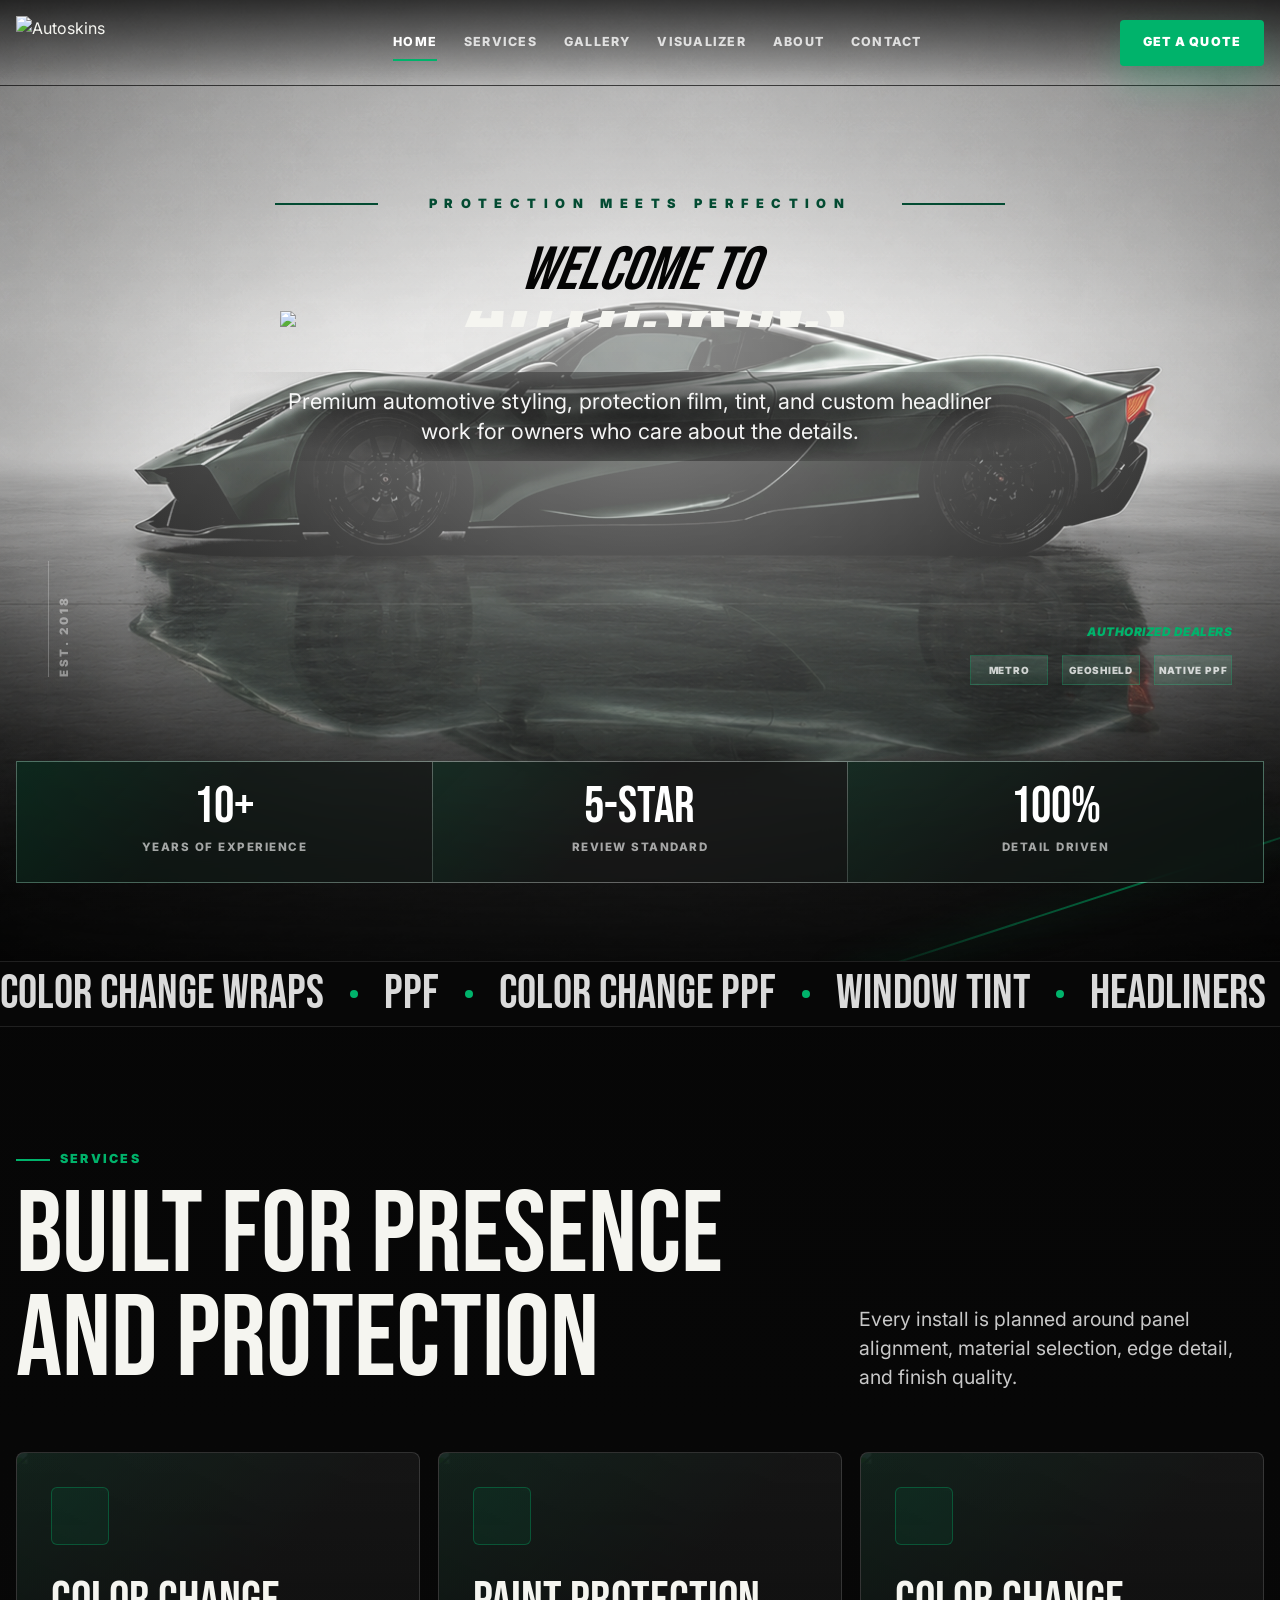
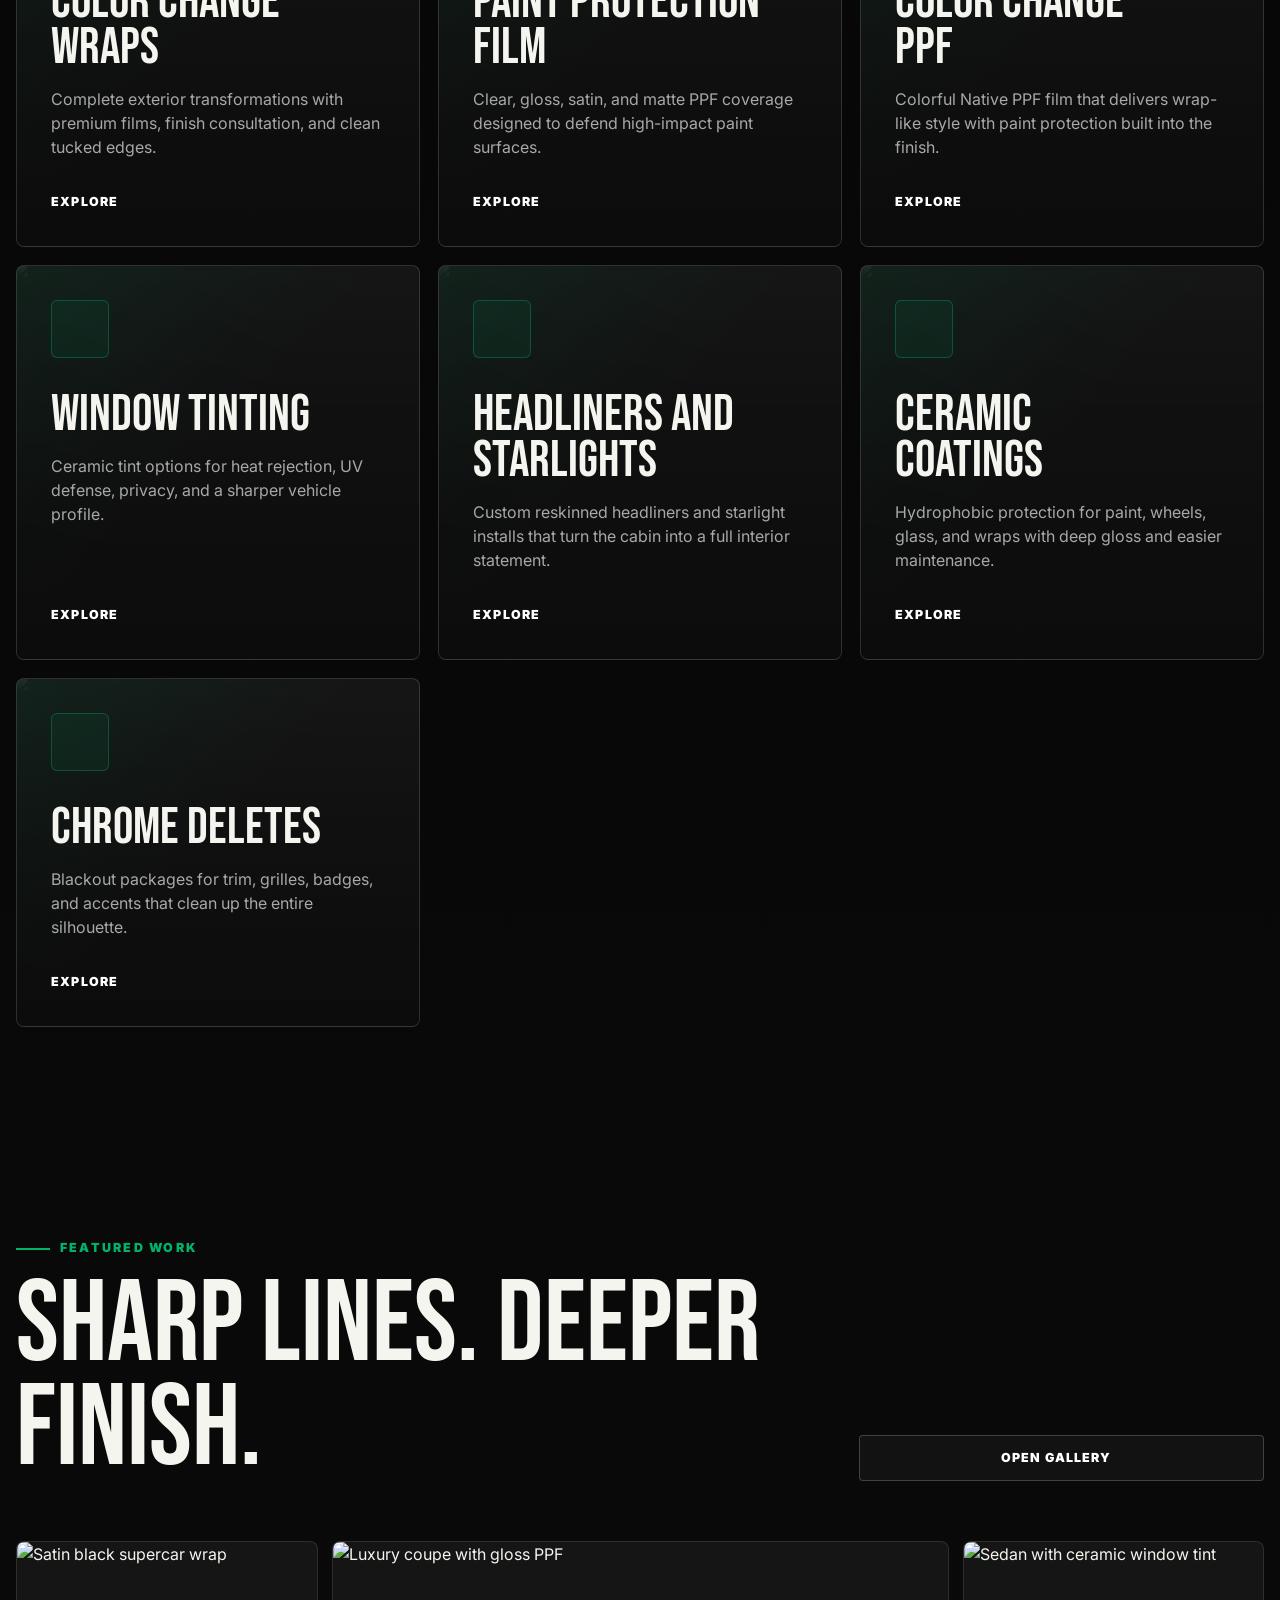
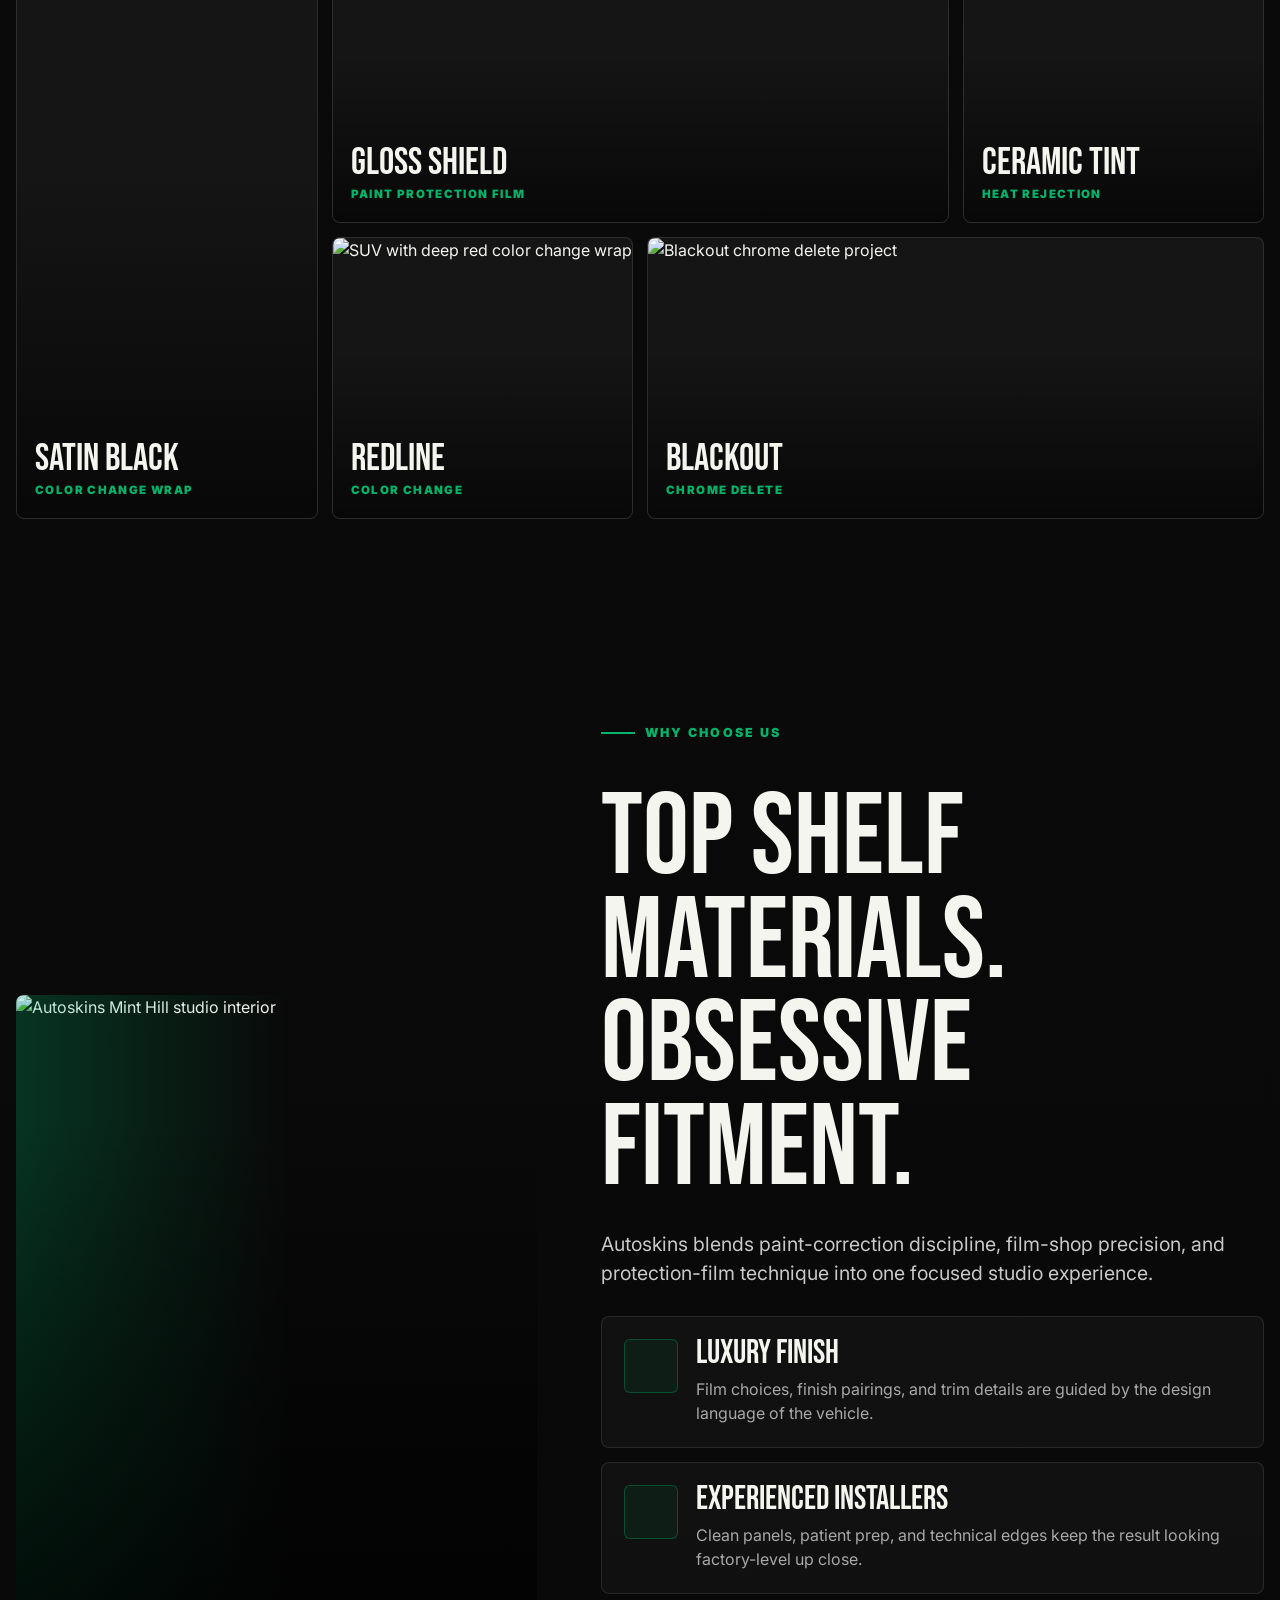
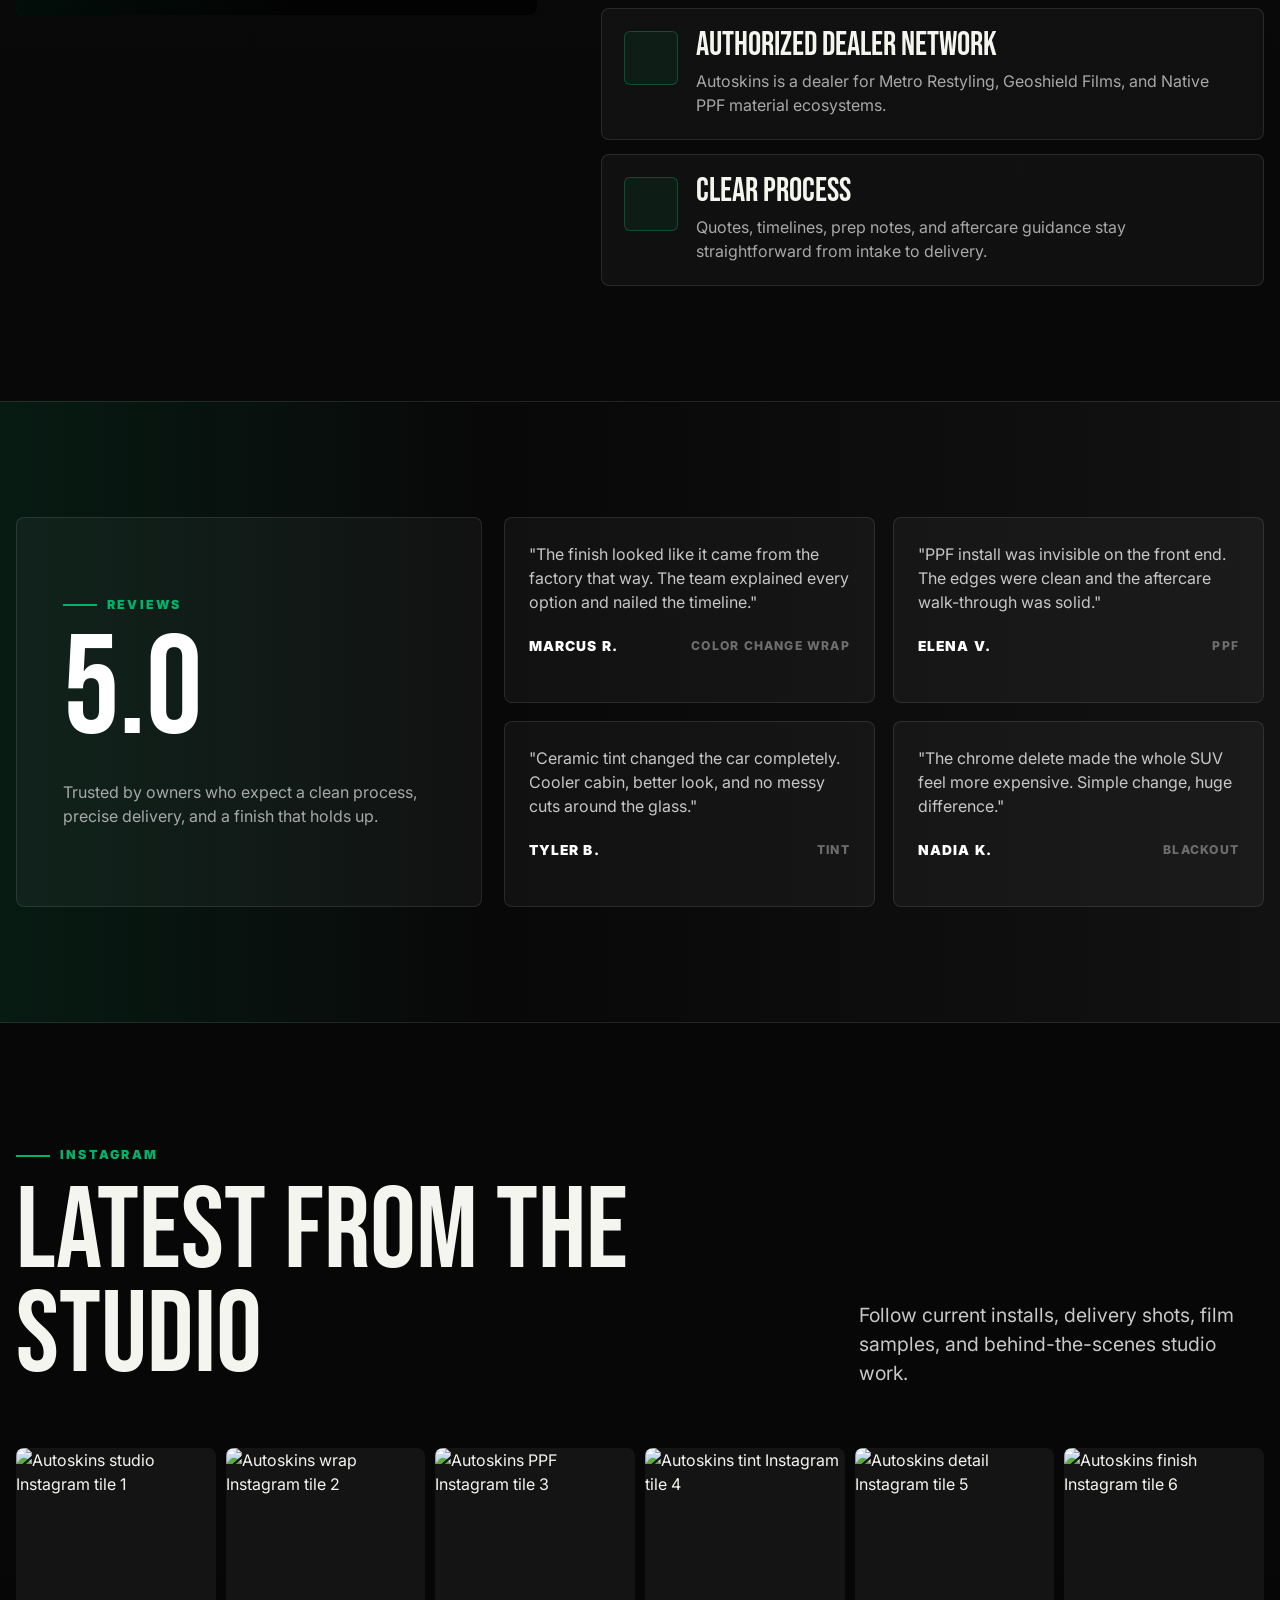
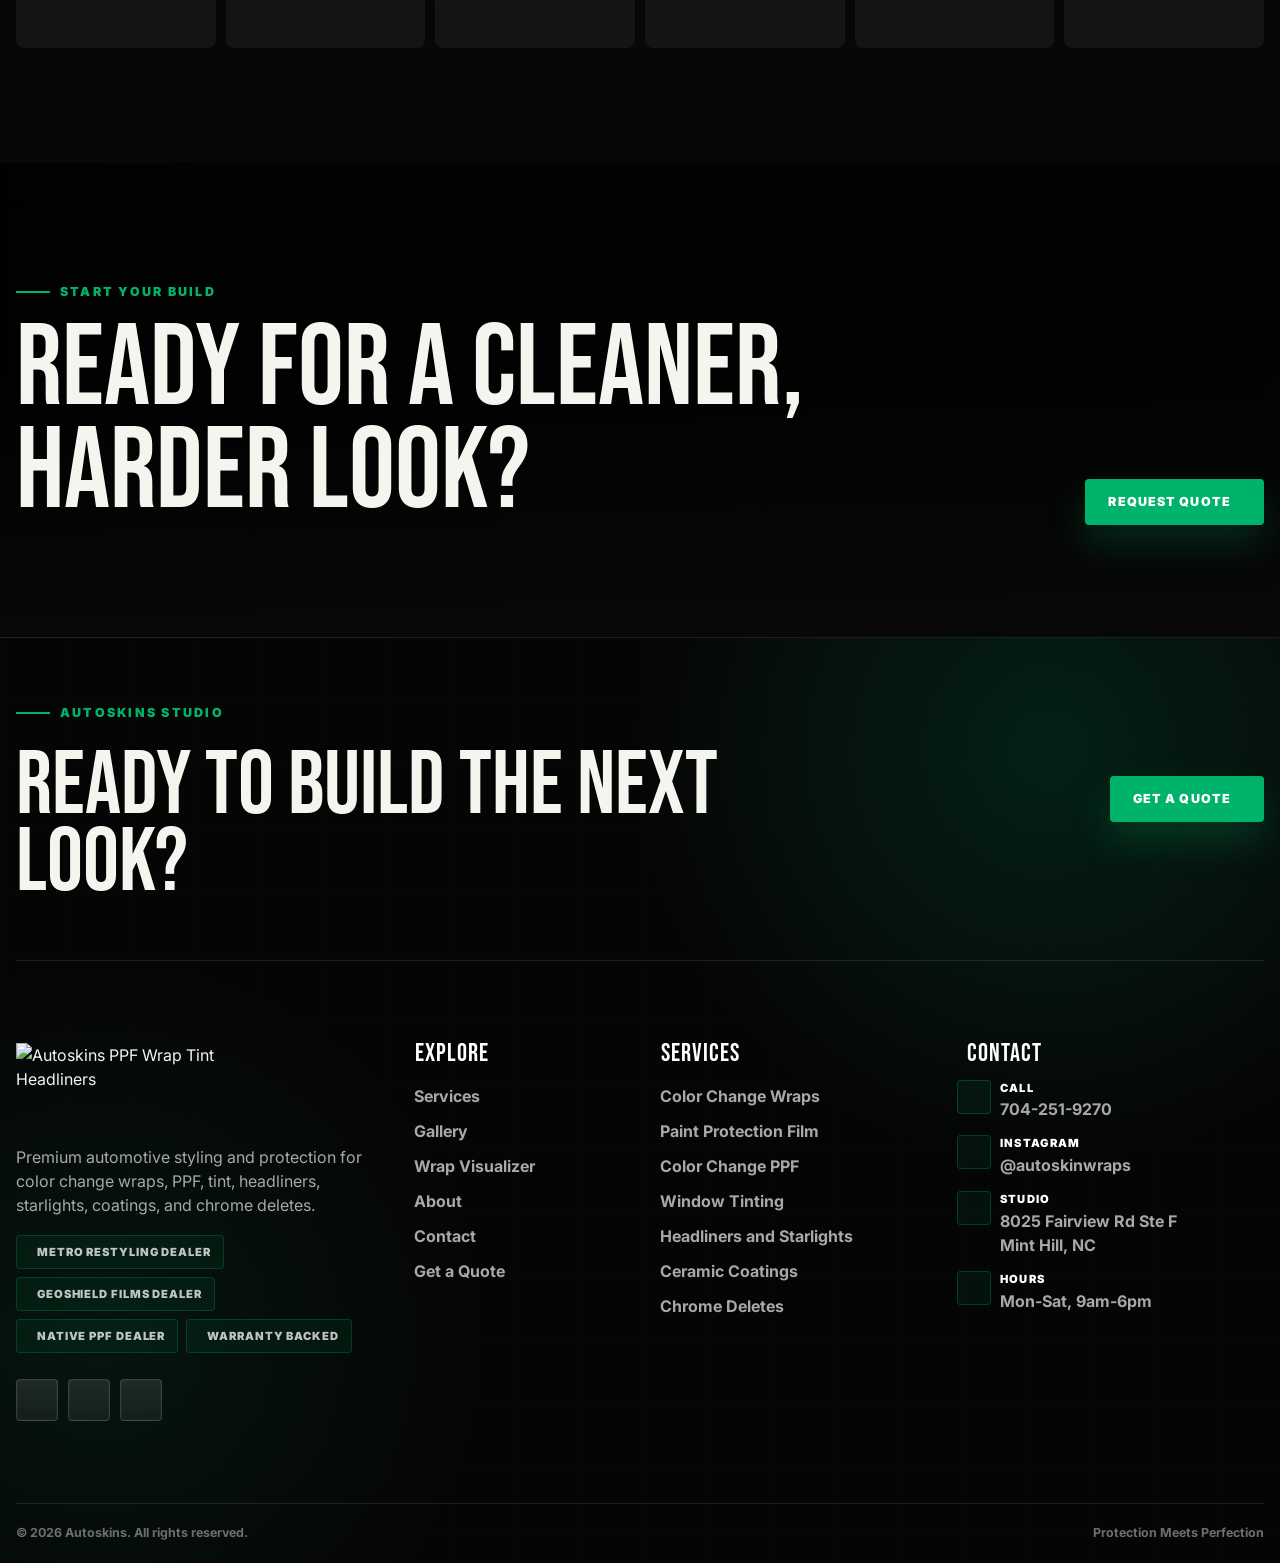
==== index.html @ 5a39a7a7 "add pic with neon" ====
<!doctype html>
<html lang="en">
  <head>
    <meta charset="UTF-8" />
    <meta name="viewport" content="width=device-width, initial-scale=1.0" />
    <meta
      name="description"
      content="Autoskins is a premium automotive styling and protection studio in Mint Hill, NC offering color change wraps, PPF, tint, headliners, starlights, ceramic coatings, and chrome deletes."
    />
    <title>Autoskins | Protection Meets Perfection</title>
    <link rel="preconnect" href="https://fonts.googleapis.com" />
    <link rel="preconnect" href="https://fonts.gstatic.com" crossorigin />
    <link rel="preconnect" href="https://www.averydennison3d.app" />
    <link rel="dns-prefetch" href="https://www.averydennison3d.app" />
    <link rel="prefetch" href="https://www.averydennison3d.app/" />
    <link rel="stylesheet" href="css/style.css" />
    <noscript><style>body{opacity:1}.site-loader{display:none}</style></noscript>
  </head>
  <body>
    <section class="site-loader" aria-label="Autoskins loading">
      <div class="site-loader-shell">
        <div class="site-loader-mark" aria-hidden="true"><span>A</span></div>
        <p class="site-loader-eyebrow">Protection Meets Perfection</p>
        <h1 class="site-loader-title" aria-label="Autoskins">
          <span class="site-loader-word" aria-hidden="true">
            <span class="site-loader-letter" style="--i: 0">A</span>
            <span class="site-loader-letter" style="--i: 1">U</span>
            <span class="site-loader-letter" style="--i: 2">T</span>
            <span class="site-loader-letter" style="--i: 3">O</span>
          </span>
          <span class="site-loader-word" aria-hidden="true">
            <span class="site-loader-letter" style="--i: 5">S</span>
            <span class="site-loader-letter" style="--i: 6">K</span>
            <span class="site-loader-letter" style="--i: 7">I</span>
            <span class="site-loader-letter" style="--i: 8">N</span>
            <span class="site-loader-letter" style="--i: 9">S</span>
          </span>
        </h1>
        <div class="site-loader-subline">PPF Wrap Tint Headliners</div>
        <div class="site-loader-progress">
          <div class="site-loader-progress-meta">
            <span>Loading Studio</span>
            <span data-loader-progress>0%</span>
          </div>
          <div class="site-loader-track" aria-hidden="true">
            <div class="site-loader-bar" data-loader-bar></div>
          </div>
        </div>
      </div>
    </section>
    <div class="cursor-dot" aria-hidden="true"></div>
    <div class="cursor-ring" aria-hidden="true"></div>

    <header class="site-header">
      <div class="nav-shell">
        <a class="brand" href="index.html" aria-label="Autoskins home">
          <img class="brand-logo" src="assets/images/client/autoskins-logo-white-transparent.png" alt="Autoskins" />
        </a>
        <nav class="nav-links" aria-label="Primary navigation">
          <a class="nav-link is-active" href="index.html">Home</a>
          <a class="nav-link" href="pages/services.html">Services</a>
          <a class="nav-link" href="pages/gallery.html">Gallery</a>
          <a class="nav-link" href="pages/visualizer.html">Visualizer</a>
          <a class="nav-link" href="pages/about.html">About</a>
          <a class="nav-link" href="pages/contact.html">Contact</a>
        </nav>
        <div class="nav-actions">
          <a class="btn btn-primary nav-quote" href="pages/contact.html">Get a Quote</a>
          <button class="menu-toggle" type="button" aria-label="Open menu" aria-expanded="false">
            <span></span>
            <span></span>
            <span></span>
          </button>
        </div>
      </div>
    </header>

    <main>
      <section class="hero hero-refined hero-light">
        <div class="hero-media" data-speed="0.08">
          <img
            src="assets/images/client/new hero image.png"
            alt="Emerald exotic car in a dramatic studio with a floor reflection"
          />
        </div>
        <div class="container hero-content">
          <p class="eyebrow reveal">Protection Meets Perfection</p>
          <h1 class="reveal hero-title hero-title-logo">
            <span class="hero-title-solid">Welcome to </span>
            <span class="hero-logo-mask">
              <img class="hero-logo-title hero-logo-title-desktop" src="assets/images/client/autoskins-logo-black-transparent.png" alt="Autoskins" />
              <img class="hero-logo-title hero-logo-title-mobile" src="assets/images/client/autoskins-logo-black-mark-transparent.png" alt="" aria-hidden="true" />
            </span>
          </h1>
          <p class="lead reveal">
            Premium automotive styling, protection film, tint, and custom headliner work for owners who care about the details.
          </p>
          <div class="hero-actions reveal">
            <a class="btn btn-primary" href="pages/contact.html">
              Get a Free Quote
              <i data-lucide="arrow-up-right"></i>
            </a>
            <a class="btn btn-outline" href="pages/gallery.html">
              View Our Work
              <i data-lucide="images"></i>
            </a>
          </div>
          <p class="hero-service-line reveal">
            PPF <span>|</span> Wrap <span>|</span> Tint <span>|</span> Headliners
          </p>
          <div class="hero-metrics reveal" aria-label="Autoskins studio highlights">
            <div class="metric">
              <strong>10+</strong>
              <span>Years of Experience</span>
            </div>
            <div class="metric">
              <strong>5-Star</strong>
              <span>Review Standard</span>
            </div>
            <div class="metric">
              <strong>100%</strong>
              <span>Detail Driven</span>
            </div>
          </div>
          <div class="hero-est" aria-hidden="true">
            <span>Est. 2018</span>
          </div>
          <div class="hero-certified" aria-label="Authorized dealers">
            <strong>Authorized Dealers</strong>
            <span>Metro</span>
            <span>Geoshield</span>
            <span>Native PPF</span>
          </div>
        </div>
      </section>

      <div class="ticker" aria-hidden="true">
        <div class="ticker-track">
          <span>Color Change Wraps</span>
          <span>PPF</span>
          <span>Color Change PPF</span>
          <span>Window Tint</span>
          <span>Headliners</span>
          <span>Starlights</span>
          <span>Ceramic Coatings</span>
          <span>Chrome Deletes</span>
          <span>Color Change Wraps</span>
          <span>PPF</span>
          <span>Color Change PPF</span>
          <span>Window Tint</span>
          <span>Headliners</span>
          <span>Starlights</span>
          <span>Ceramic Coatings</span>
          <span>Chrome Deletes</span>
        </div>
      </div>

      <section class="section" id="services">
        <div class="container">
          <div class="section-head">
            <div>
              <p class="eyebrow reveal">Services</p>
              <h2 class="reveal">Built for Presence and Protection</h2>
            </div>
            <p class="lead reveal">
              Every install is planned around panel alignment, material selection, edge detail, and finish quality.
            </p>
          </div>

          <div class="service-grid">
            <article class="service-card reveal">
              <img class="service-card-bg" src="assets/images/generated/service-color-change.jpg" alt="" aria-hidden="true" loading="lazy" />
              <div>
                <span class="service-icon"><i data-lucide="palette"></i></span>
                <h3>Color Change Wraps</h3>
                <p>Complete exterior transformations with premium films, finish consultation, and clean tucked edges.</p>
              </div>
              <a class="text-link" href="pages/services.html#color-change">Explore <i data-lucide="arrow-right"></i></a>
            </article>
            <article class="service-card reveal">
              <img class="service-card-bg" src="assets/images/generated/service-ppf.jpg" alt="" aria-hidden="true" loading="lazy" />
              <div>
                <span class="service-icon"><i data-lucide="shield-check"></i></span>
                <h3>Paint Protection Film</h3>
                <p>Clear, gloss, satin, and matte PPF coverage designed to defend high-impact paint surfaces.</p>
              </div>
              <a class="text-link" href="pages/services.html#ppf">Explore <i data-lucide="arrow-right"></i></a>
            </article>
            <article class="service-card reveal">
              <img class="service-card-bg" src="assets/images/generated/gallery-matte-ppf.jpg" alt="" aria-hidden="true" loading="lazy" />
              <div>
                <span class="service-icon"><i data-lucide="layers"></i></span>
                <h3>Color Change PPF</h3>
                <p>Colorful Native PPF film that delivers wrap-like style with paint protection built into the finish.</p>
              </div>
              <a class="text-link" href="pages/services.html#color-change-ppf">Explore <i data-lucide="arrow-right"></i></a>
            </article>
            <article class="service-card reveal">
              <img class="service-card-bg" src="assets/images/generated/service-window-tint.jpg" alt="" aria-hidden="true" loading="lazy" />
              <div>
                <span class="service-icon"><i data-lucide="sun-dim"></i></span>
                <h3>Window Tinting</h3>
                <p>Ceramic tint options for heat rejection, UV defense, privacy, and a sharper vehicle profile.</p>
              </div>
              <a class="text-link" href="pages/services.html#window-tinting">Explore <i data-lucide="arrow-right"></i></a>
            </article>
            <article class="service-card reveal">
              <img class="service-card-bg" src="assets/images/client/06FFF07C-5210-412F-82E6-FA0F95F489B5.webp" alt="" aria-hidden="true" loading="lazy" />
              <div>
                <span class="service-icon"><i data-lucide="stars"></i></span>
                <h3>Headliners and Starlights</h3>
                <p>Custom reskinned headliners and starlight installs that turn the cabin into a full interior statement.</p>
              </div>
              <a class="text-link" href="pages/services.html#headliners-starlights">Explore <i data-lucide="arrow-right"></i></a>
            </article>
            <article class="service-card reveal">
              <img class="service-card-bg" src="assets/images/generated/service-ceramic.jpg" alt="" aria-hidden="true" loading="lazy" />
              <div>
                <span class="service-icon"><i data-lucide="sparkles"></i></span>
                <h3>Ceramic Coatings</h3>
                <p>Hydrophobic protection for paint, wheels, glass, and wraps with deep gloss and easier maintenance.</p>
              </div>
              <a class="text-link" href="pages/services.html#ceramic-coatings">Explore <i data-lucide="arrow-right"></i></a>
            </article>
            <article class="service-card reveal">
              <img class="service-card-bg" src="assets/images/generated/service-chrome-delete.jpg" alt="" aria-hidden="true" loading="lazy" />
              <div>
                <span class="service-icon"><i data-lucide="eraser"></i></span>
                <h3>Chrome Deletes</h3>
                <p>Blackout packages for trim, grilles, badges, and accents that clean up the entire silhouette.</p>
              </div>
              <a class="text-link" href="pages/services.html#chrome-deletes">Explore <i data-lucide="arrow-right"></i></a>
            </article>
          </div>
        </div>
      </section>

      <section class="section section-tight">
        <div class="container">
          <div class="section-head">
            <div>
              <p class="eyebrow reveal">Featured Work</p>
              <h2 class="reveal">Sharp Lines. Deeper Finish.</h2>
            </div>
            <a class="btn btn-outline reveal" href="pages/gallery.html">Open Gallery <i data-lucide="arrow-up-right"></i></a>
          </div>

          <div class="gallery-grid">
            <button class="gallery-item tall reveal" type="button" aria-label="View satin black supercar wrap">
              <img src="assets/images/generated/gallery-satin-black.jpg" alt="Satin black supercar wrap" />
              <span class="gallery-caption"><strong>Satin Black</strong><span>Color Change Wrap</span></span>
            </button>
            <button class="gallery-item wide reveal" type="button" aria-label="View protected luxury coupe">
              <img src="assets/images/generated/gallery-gloss-ppf.jpg" alt="Luxury coupe with gloss PPF" />
              <span class="gallery-caption"><strong>Gloss Shield</strong><span>Paint Protection Film</span></span>
            </button>
            <button class="gallery-item reveal" type="button" aria-label="View ceramic tint sedan">
              <img src="assets/images/generated/gallery-ceramic-tint.jpg" alt="Sedan with ceramic window tint" />
              <span class="gallery-caption"><strong>Ceramic Tint</strong><span>Heat Rejection</span></span>
            </button>
            <button class="gallery-item reveal" type="button" aria-label="View red color change SUV">
              <img src="assets/images/generated/gallery-red-color-change.jpg" alt="SUV with deep red color change wrap" />
              <span class="gallery-caption"><strong>Redline</strong><span>Color Change</span></span>
            </button>
            <button class="gallery-item wide reveal" type="button" aria-label="View chrome delete project">
              <img src="assets/images/generated/gallery-chrome-delete.jpg" alt="Blackout chrome delete project" />
              <span class="gallery-caption"><strong>Blackout</strong><span>Chrome Delete</span></span>
            </button>
          </div>
        </div>
      </section>

      <section class="section">
        <div class="container">
          <div class="split-feature">
            <div class="feature-media reveal">
              <img src="assets/images/client/06FFF07C-5210-412F-82E6-FA0F95F489B5.webp" alt="Autoskins Mint Hill studio interior" />
            </div>
            <div class="feature-copy">
              <p class="eyebrow reveal">Why Choose Us</p>
              <h2 class="reveal">Top Shelf Materials. Obsessive Fitment.</h2>
              <p class="lead reveal">
                Autoskins blends paint-correction discipline, film-shop precision, and protection-film technique into one focused studio experience.
              </p>
              <div class="proof-list">
                <article class="proof-item reveal">
                  <span class="service-icon"><i data-lucide="gem"></i></span>
                  <div>
                    <h4>Luxury Finish</h4>
                    <p>Film choices, finish pairings, and trim details are guided by the design language of the vehicle.</p>
                  </div>
                </article>
                <article class="proof-item reveal">
                  <span class="service-icon"><i data-lucide="wrench"></i></span>
                  <div>
                    <h4>Experienced Installers</h4>
                    <p>Clean panels, patient prep, and technical edges keep the result looking factory-level up close.</p>
                  </div>
                </article>
                <article class="proof-item reveal">
                  <span class="service-icon"><i data-lucide="badge-check"></i></span>
                  <div>
                    <h4>Authorized Dealer Network</h4>
                    <p>Autoskins is a dealer for Metro Restyling, Geoshield Films, and Native PPF material ecosystems.</p>
                  </div>
                </article>
                <article class="proof-item reveal">
                  <span class="service-icon"><i data-lucide="calendar-check"></i></span>
                  <div>
                    <h4>Clear Process</h4>
                    <p>Quotes, timelines, prep notes, and aftercare guidance stay straightforward from intake to delivery.</p>
                  </div>
                </article>
              </div>
            </div>
          </div>
        </div>
      </section>

      <section class="section reviews-band">
        <div class="container">
          <div class="reviews-layout">
            <aside class="rating-panel reveal" aria-label="Google rating">
              <p class="eyebrow">Reviews</p>
              <div class="rating-number">5.0</div>
              <div class="stars" aria-label="Five star rating">
                <i data-lucide="star"></i>
                <i data-lucide="star"></i>
                <i data-lucide="star"></i>
                <i data-lucide="star"></i>
                <i data-lucide="star"></i>
              </div>
              <p>Trusted by owners who expect a clean process, precise delivery, and a finish that holds up.</p>
            </aside>
            <div class="review-grid">
              <article class="review-card reveal">
                <p>"The finish looked like it came from the factory that way. The team explained every option and nailed the timeline."</p>
                <div class="review-author">
                  <strong>Marcus R.</strong>
                  <span>Color Change Wrap</span>
                </div>
              </article>
              <article class="review-card reveal">
                <p>"PPF install was invisible on the front end. The edges were clean and the aftercare walk-through was solid."</p>
                <div class="review-author">
                  <strong>Elena V.</strong>
                  <span>PPF</span>
                </div>
              </article>
              <article class="review-card reveal">
                <p>"Ceramic tint changed the car completely. Cooler cabin, better look, and no messy cuts around the glass."</p>
                <div class="review-author">
                  <strong>Tyler B.</strong>
                  <span>Tint</span>
                </div>
              </article>
              <article class="review-card reveal">
                <p>"The chrome delete made the whole SUV feel more expensive. Simple change, huge difference."</p>
                <div class="review-author">
                  <strong>Nadia K.</strong>
                  <span>Blackout</span>
                </div>
              </article>
            </div>
          </div>
        </div>
      </section>

      <section class="section">
        <div class="container">
          <div class="section-head">
            <div>
              <p class="eyebrow reveal">Instagram</p>
              <h2 class="reveal">Latest From the Studio</h2>
            </div>
            <p class="lead reveal">Follow current installs, delivery shots, film samples, and behind-the-scenes studio work.</p>
          </div>
          <div class="instagram-grid">
            <a class="insta-tile reveal" data-label="@autoskinwraps" href="https://www.instagram.com/autoskinwraps" target="_blank" rel="noreferrer">
              <img src="assets/images/generated/insta-01.jpg" alt="Autoskins studio Instagram tile 1" />
            </a>
            <a class="insta-tile reveal" data-label="@autoskinwraps" href="https://www.instagram.com/autoskinwraps" target="_blank" rel="noreferrer">
              <img src="assets/images/generated/insta-02.jpg" alt="Autoskins wrap Instagram tile 2" />
            </a>
            <a class="insta-tile reveal" data-label="@autoskinwraps" href="https://www.instagram.com/autoskinwraps" target="_blank" rel="noreferrer">
              <img src="assets/images/generated/insta-03.jpg" alt="Autoskins PPF Instagram tile 3" />
            </a>
            <a class="insta-tile reveal" data-label="@autoskinwraps" href="https://www.instagram.com/autoskinwraps" target="_blank" rel="noreferrer">
              <img src="assets/images/generated/insta-04.jpg" alt="Autoskins tint Instagram tile 4" />
            </a>
            <a class="insta-tile reveal" data-label="@autoskinwraps" href="https://www.instagram.com/autoskinwraps" target="_blank" rel="noreferrer">
              <img src="assets/images/generated/insta-05.jpg" alt="Autoskins detail Instagram tile 5" />
            </a>
            <a class="insta-tile reveal" data-label="@autoskinwraps" href="https://www.instagram.com/autoskinwraps" target="_blank" rel="noreferrer">
              <img src="assets/images/generated/insta-06.jpg" alt="Autoskins finish Instagram tile 6" />
            </a>
          </div>
        </div>
      </section>

      <section class="cta-band">
        <div class="container cta-content">
          <div>
            <p class="eyebrow reveal">Start Your Build</p>
            <h2 class="reveal">Ready for a Cleaner, Harder Look?</h2>
          </div>
          <a class="btn btn-primary reveal" href="pages/contact.html">Request Quote <i data-lucide="arrow-up-right"></i></a>
        </div>
      </section>
    </main>

    <footer class="site-footer">
      <div class="container">
        <div class="footer-cta">
          <div>
            <p class="eyebrow">Autoskins Studio</p>
            <h2>Ready to Build the Next Look?</h2>
          </div>
          <a class="btn btn-primary" href="pages/contact.html">Get a Quote <i data-lucide="arrow-up-right"></i></a>
        </div>
        <div class="footer-top">
          <div class="footer-copy">
            <a class="brand" href="index.html" aria-label="Autoskins home">
              <img class="brand-logo" src="assets/images/client/autoskins-logo-white-tagline-transparent.png" alt="Autoskins PPF Wrap Tint Headliners" />
            </a>
            <p>Premium automotive styling and protection for color change wraps, PPF, tint, headliners, starlights, coatings, and chrome deletes.</p>
            <div class="footer-badges" aria-label="Autoskins standards">
              <span><i data-lucide="badge-check"></i> Metro Restyling Dealer</span>
              <span><i data-lucide="badge-check"></i> Geoshield Films Dealer</span>
              <span><i data-lucide="shield-check"></i> Native PPF Dealer</span>
              <span><i data-lucide="shield-check"></i> Warranty Backed</span>
            </div>
            <div class="social-row" aria-label="Social links">
              <a href="https://www.instagram.com/autoskinwraps" target="_blank" rel="noreferrer" aria-label="Instagram"><i data-lucide="camera"></i></a>
              <a href="https://www.facebook.com" target="_blank" rel="noreferrer" aria-label="Facebook"><i data-lucide="thumbs-up"></i></a>
              <a href="https://www.youtube.com" target="_blank" rel="noreferrer" aria-label="YouTube"><i data-lucide="play"></i></a>
            </div>
          </div>
          <nav class="footer-column" aria-label="Footer navigation">
            <h3><i data-lucide="layout-grid"></i> Explore</h3>
            <div class="footer-links">
              <a href="pages/services.html"><i data-lucide="chevron-right"></i> Services</a>
              <a href="pages/gallery.html"><i data-lucide="chevron-right"></i> Gallery</a>
              <a href="pages/visualizer.html"><i data-lucide="chevron-right"></i> Wrap Visualizer</a>
              <a href="pages/about.html"><i data-lucide="chevron-right"></i> About</a>
              <a href="pages/contact.html"><i data-lucide="chevron-right"></i> Contact</a>
              <a href="pages/contact.html"><i data-lucide="chevron-right"></i> Get a Quote</a>
            </div>
          </nav>
          <nav class="footer-column" aria-label="Footer services">
            <h3><i data-lucide="sparkles"></i> Services</h3>
            <div class="footer-links">
              <a href="pages/services.html#color-change"><i data-lucide="chevron-right"></i> Color Change Wraps</a>
              <a href="pages/services.html#ppf"><i data-lucide="chevron-right"></i> Paint Protection Film</a>
              <a href="pages/services.html#color-change-ppf"><i data-lucide="chevron-right"></i> Color Change PPF</a>
              <a href="pages/services.html#window-tinting"><i data-lucide="chevron-right"></i> Window Tinting</a>
              <a href="pages/services.html#headliners-starlights"><i data-lucide="chevron-right"></i> Headliners and Starlights</a>
              <a href="pages/services.html#ceramic-coatings"><i data-lucide="chevron-right"></i> Ceramic Coatings</a>
              <a href="pages/services.html#chrome-deletes"><i data-lucide="chevron-right"></i> Chrome Deletes</a>
            </div>
          </nav>
          <address class="footer-contact footer-column">
            <h3><i data-lucide="map-pin"></i> Contact</h3>
            <a class="footer-contact-line" href="tel:+17042519270">
              <span class="footer-icon"><i data-lucide="phone"></i></span>
              <span><strong>Call</strong>704-251-9270</span>
            </a>
            <a class="footer-contact-line" href="https://www.instagram.com/autoskinwraps" target="_blank" rel="noreferrer">
              <span class="footer-icon"><i data-lucide="camera"></i></span>
              <span><strong>Instagram</strong>@autoskinwraps</span>
            </a>
            <span class="footer-contact-line">
              <span class="footer-icon"><i data-lucide="navigation"></i></span>
              <span><strong>Studio</strong>8025 Fairview Rd Ste F<br />Mint Hill, NC</span>
            </span>
            <span class="footer-contact-line">
              <span class="footer-icon"><i data-lucide="clock-3"></i></span>
              <span><strong>Hours</strong>Mon-Sat, 9am-6pm</span>
            </span>
          </address>
        </div>
        <div class="footer-bottom">
          <span>&copy; 2026 Autoskins. All rights reserved.</span>
          <span><i data-lucide="gauge"></i> Protection Meets Perfection</span>
        </div>
      </div>
    </footer>

    <script src="https://unpkg.com/lucide@latest" defer></script>
    <script src="https://cdnjs.cloudflare.com/ajax/libs/gsap/3.12.5/gsap.min.js" defer></script>
    <script src="https://cdnjs.cloudflare.com/ajax/libs/gsap/3.12.5/ScrollTrigger.min.js" defer></script>
    <script src="js/main.js" defer></script>
  </body>
</html>
---- css/style.css ----
@import url("https://fonts.googleapis.com/css2?family=Bebas+Neue&family=Inter:wght@400;500;600;700;800&display=swap");

:root {
  --bg: #0a0a0a;
  --bg-soft: #101010;
  --bg-card: #141414;
  --bg-card-2: #191919;
  --text: #f5f5f0;
  --muted: #a8a8a8;
  --muted-2: #6e6e6e;
  --line: rgba(255, 255, 255, 0.1);
  --line-strong: rgba(255, 255, 255, 0.18);
  --accent: #00b36b;
  --accent-dark: #035c3a;
  --shadow: rgba(0, 0, 0, 0.55);
  --max: 1440px;
  --nav-height: 86px;
  --radius: 8px;
  --ease: cubic-bezier(0.19, 1, 0.22, 1);
}

*,
*::before,
*::after {
  box-sizing: border-box;
}

html {
  min-width: 320px;
  scroll-behavior: smooth;
}

body {
  min-width: 320px;
  margin: 0;
  color: var(--text);
  background:
    radial-gradient(circle at 10% 0%, rgba(0, 179, 107, 0.13), transparent 28rem),
    linear-gradient(180deg, #050505 0%, var(--bg) 45%, #050505 100%);
  font-family: "Inter", system-ui, -apple-system, BlinkMacSystemFont, "Segoe UI", sans-serif;
  line-height: 1.5;
  opacity: 1;
  transition: opacity 0.45s ease;
}

body.page-loaded {
  opacity: 1;
}

body.page-exiting {
  opacity: 0;
}

body.menu-open {
  overflow: hidden;
}

body.loader-active {
  overflow: hidden;
}

body.loader-complete .site-loader {
  opacity: 0;
  visibility: hidden;
  transform: scale(1.02);
  transition: opacity 0.58s ease, transform 0.58s ease, visibility 0.58s ease;
}

.site-loader {
  position: fixed;
  inset: 0;
  z-index: 9999;
  display: grid;
  place-items: center;
  padding: clamp(24px, 5vw, 72px);
  color: var(--text);
  background:
    radial-gradient(circle at 50% 58%, rgba(0, 179, 107, 0.18), transparent 24rem),
    radial-gradient(circle at 12% 20%, rgba(255, 255, 255, 0.08), transparent 18rem),
    linear-gradient(180deg, #090909, #050505);
  isolation: isolate;
}

.site-loader::before {
  content: "";
  position: absolute;
  inset: 0;
  pointer-events: none;
  background-image:
    linear-gradient(rgba(255, 255, 255, 0.035) 1px, transparent 1px),
    linear-gradient(90deg, rgba(255, 255, 255, 0.035) 1px, transparent 1px);
  background-size: 92px 92px;
  mask-image: radial-gradient(circle at center, black, transparent 78%);
}

.site-loader::after {
  content: "";
  position: absolute;
  inset: auto 8vw 16vh;
  height: 1px;
  background: linear-gradient(90deg, transparent, rgba(0, 179, 107, 0.95), transparent);
  opacity: 0.7;
  transform: scaleX(0.35);
}

.site-loader-shell {
  position: relative;
  width: min(860px, 100%);
  text-align: center;
}

.site-loader-mark {
  display: grid;
  width: 56px;
  height: 56px;
  margin: 0 auto 26px;
  place-items: center;
  border: 1px solid rgba(0, 179, 107, 0.42);
  border-radius: 10px;
  background:
    linear-gradient(145deg, rgba(0, 179, 107, 0.18), rgba(255, 255, 255, 0.04)),
    rgba(255, 255, 255, 0.03);
  box-shadow: 0 24px 70px rgba(0, 179, 107, 0.18);
}

.site-loader-mark span {
  color: var(--accent);
  font-family: "Bebas Neue", sans-serif;
  font-size: 36px;
  line-height: 1;
}

.site-loader-eyebrow {
  margin: 0 0 16px;
  color: var(--accent);
  font-size: 0.78rem;
  font-weight: 800;
  letter-spacing: 0.42em;
  text-transform: uppercase;
}

.site-loader-title {
  display: flex;
  justify-content: center;
  gap: clamp(12px, 2.5vw, 26px);
  margin: 0;
  font-family: "Bebas Neue", sans-serif;
  font-size: clamp(4.5rem, 15vw, 13rem);
  line-height: 0.82;
  letter-spacing: 0.02em;
  text-transform: uppercase;
}

.site-loader-word {
  display: inline-flex;
  overflow: hidden;
}

.site-loader-letter {
  display: inline-block;
  opacity: 0;
  text-shadow: 0 34px 70px rgba(0, 0, 0, 0.72);
  transform: translateY(110%) skewX(-10deg);
  animation: loaderLetterIn 1.05s cubic-bezier(0.19, 1, 0.22, 1) forwards;
  animation-delay: calc(var(--i) * 0.12s);
  transition: opacity 0.38s ease, transform 0.38s ease;
}

.site-loader-title.is-clearing .site-loader-letter {
  opacity: 0;
  transform: translateY(-110%) skewX(-10deg);
  transition-delay: 0s;
}

.site-loader-subline {
  display: flex;
  width: min(620px, 90vw);
  margin: 26px auto 0;
  align-items: center;
  justify-content: center;
  gap: 18px;
  color: rgba(245, 245, 239, 0.58);
  font-size: 0.8rem;
  font-weight: 800;
  letter-spacing: 0.34em;
  text-transform: uppercase;
}

.site-loader-subline::before,
.site-loader-subline::after {
  content: "";
  width: clamp(42px, 10vw, 112px);
  height: 1px;
  background: var(--accent);
}

.site-loader-progress {
  width: min(540px, 86vw);
  margin: 54px auto 0;
}

.site-loader-progress-meta {
  display: flex;
  margin-bottom: 12px;
  align-items: center;
  justify-content: space-between;
  color: rgba(245, 245, 239, 0.72);
  font-size: 0.72rem;
  font-weight: 800;
  letter-spacing: 0.26em;
  text-transform: uppercase;
}

.site-loader-track {
  position: relative;
  height: 8px;
  overflow: hidden;
  border: 1px solid var(--line);
  border-radius: 999px;
  background: rgba(255, 255, 255, 0.06);
}

.site-loader-bar {
  width: 0%;
  height: 100%;
  border-radius: inherit;
  background:
    linear-gradient(90deg, var(--accent-dark), var(--accent), #9df8d2),
    var(--accent);
  box-shadow: 0 0 26px rgba(0, 179, 107, 0.62);
  transition: width 0.16s linear;
}

.site-loader-track::after {
  content: "";
  position: absolute;
  inset: 0;
  background: linear-gradient(90deg, transparent, rgba(255, 255, 255, 0.4), transparent);
  transform: translateX(-110%);
  animation: loaderScan 1.2s ease-in-out infinite;
}

img,
svg,
iframe {
  display: block;
  max-width: 100%;
}

img {
  object-fit: cover;
}

a {
  color: inherit;
  text-decoration: none;
}

button,
input,
textarea,
select {
  font: inherit;
}

button {
  cursor: pointer;
}

::selection {
  color: #fff;
  background: var(--accent);
}

.cursor-dot,
.cursor-ring {
  position: fixed;
  top: 0;
  left: 0;
  z-index: 9999;
  pointer-events: none;
  opacity: 0;
  transform: translate3d(-50%, -50%, 0);
}

.cursor-dot {
  width: 8px;
  height: 8px;
  border-radius: 999px;
  background: var(--accent);
}

.cursor-ring {
  width: 34px;
  height: 34px;
  border: 1px solid rgba(0, 179, 107, 0.7);
  border-radius: 999px;
  transition: width 0.25s ease, height 0.25s ease, border-color 0.25s ease;
}

.cursor-ring.is-hovering {
  width: 54px;
  height: 54px;
  border-color: rgba(255, 255, 255, 0.35);
}

.site-header {
  position: fixed;
  top: 0;
  left: 0;
  z-index: 900;
  width: 100%;
  height: var(--nav-height);
  border-bottom: 1px solid transparent;
  background: linear-gradient(180deg, rgba(0, 0, 0, 0.68), transparent);
  transition: height 0.3s ease, background 0.3s ease, border-color 0.3s ease, backdrop-filter 0.3s ease;
}

.site-header.is-scrolled,
.site-header.is-open {
  height: 76px;
  border-color: var(--line);
  background: rgba(8, 8, 8, 0.86);
  backdrop-filter: blur(18px);
}

.nav-shell {
  display: flex;
  align-items: center;
  justify-content: space-between;
  width: min(100% - 32px, var(--max));
  height: 100%;
  margin: 0 auto;
}

.brand {
  display: inline-flex;
  align-items: center;
  gap: 12px;
  min-width: 0;
}

.brand-logo {
  width: clamp(150px, 14vw, 210px);
  height: 54px;
  object-fit: contain;
  object-position: left center;
}

.footer-copy .brand-logo {
  width: clamp(180px, 18vw, 260px);
  height: 78px;
  object-position: left center;
}

.brand-mark {
  display: grid;
  width: 42px;
  height: 42px;
  place-items: center;
  color: #fff;
  background: linear-gradient(135deg, var(--accent), #023f2c);
  border: 1px solid rgba(255, 255, 255, 0.15);
  border-radius: 3px;
  box-shadow: 0 18px 38px rgba(0, 179, 107, 0.23);
  font-family: "Bebas Neue", sans-serif;
  font-size: 28px;
  letter-spacing: 0;
  line-height: 1;
}

.brand-copy {
  display: grid;
  gap: 0;
}

.brand-name {
  font-family: "Bebas Neue", sans-serif;
  font-size: clamp(1.8rem, 4vw, 2.35rem);
  letter-spacing: 0;
  line-height: 0.9;
}

.brand-tag {
  color: var(--muted);
  font-size: 0.68rem;
  font-weight: 800;
  letter-spacing: 0.14em;
  text-transform: uppercase;
}

.nav-links {
  display: flex;
  align-items: center;
  gap: clamp(18px, 2.1vw, 34px);
}

.nav-link {
  position: relative;
  color: rgba(255, 255, 255, 0.78);
  font-size: 0.78rem;
  font-weight: 800;
  letter-spacing: 0.1em;
  text-transform: uppercase;
  transition: color 0.3s ease;
}

.nav-link::after {
  position: absolute;
  right: 0;
  bottom: -9px;
  left: 0;
  height: 2px;
  background: var(--accent);
  content: "";
  transform: scaleX(0);
  transform-origin: right;
  transition: transform 0.3s var(--ease);
}

.nav-link:hover,
.nav-link.is-active {
  color: #fff;
}

.nav-link:hover::after,
.nav-link.is-active::after {
  transform: scaleX(1);
  transform-origin: left;
}

.nav-actions {
  display: flex;
  align-items: center;
  gap: 14px;
}

.menu-toggle {
  display: none;
  width: 46px;
  height: 46px;
  padding: 0;
  border: 1px solid var(--line);
  border-radius: 4px;
  color: #fff;
  background: rgba(255, 255, 255, 0.04);
}

.menu-toggle span {
  display: block;
  width: 18px;
  height: 2px;
  margin: 5px auto;
  background: currentColor;
  transition: transform 0.3s ease, opacity 0.3s ease;
}

.menu-toggle.is-active span:nth-child(1) {
  transform: translateY(7px) rotate(45deg);
}

.menu-toggle.is-active span:nth-child(2) {
  opacity: 0;
}

.menu-toggle.is-active span:nth-child(3) {
  transform: translateY(-7px) rotate(-45deg);
}

.btn {
  display: inline-flex;
  align-items: center;
  justify-content: center;
  min-height: 46px;
  padding: 0 22px;
  border: 1px solid transparent;
  border-radius: 4px;
  font-size: 0.78rem;
  font-weight: 900;
  gap: 10px;
  letter-spacing: 0.09em;
  text-transform: uppercase;
  transition: transform 0.3s ease, background 0.3s ease, border-color 0.3s ease, color 0.3s ease, box-shadow 0.3s ease;
  white-space: nowrap;
}

.btn svg {
  width: 17px;
  height: 17px;
  stroke-width: 2.4;
}

.btn:hover {
  transform: translateY(-2px);
}

.btn-primary {
  color: #fff;
  background: var(--accent);
  box-shadow: 0 18px 38px rgba(0, 179, 107, 0.22);
}

.btn-primary:hover {
  background: #10d686;
  box-shadow: 0 22px 48px rgba(0, 179, 107, 0.34);
}

.btn-outline {
  color: #fff;
  border-color: rgba(255, 255, 255, 0.2);
  background: rgba(255, 255, 255, 0.04);
}

.btn-outline:hover {
  border-color: var(--accent);
  background: rgba(0, 179, 107, 0.1);
}

.btn-ghost {
  color: #fff;
  border-color: var(--line);
  background: transparent;
}

.btn-ghost:hover {
  border-color: var(--accent);
  color: var(--accent);
}

.section {
  position: relative;
  padding: clamp(72px, 9vw, 132px) 0;
}

.section-tight {
  padding: clamp(56px, 7vw, 92px) 0;
}

.container {
  width: min(100% - 32px, var(--max));
  margin: 0 auto;
}

.container-narrow {
  width: min(100% - 32px, 1040px);
  margin: 0 auto;
}

.eyebrow {
  display: inline-flex;
  align-items: center;
  gap: 10px;
  margin: 0 0 16px;
  color: var(--accent);
  font-size: 0.78rem;
  font-weight: 900;
  letter-spacing: 0.18em;
  text-transform: uppercase;
}

.eyebrow::before {
  display: inline-block;
  width: 34px;
  height: 2px;
  background: currentColor;
  content: "";
}

h1,
h2,
h3,
h4 {
  margin: 0;
  font-family: "Bebas Neue", Impact, sans-serif;
  font-weight: 400;
  letter-spacing: 0;
  line-height: 0.9;
  text-transform: uppercase;
}

h1 {
  max-width: 1000px;
  font-size: clamp(5.6rem, 16vw, 15rem);
}

h2 {
  font-size: clamp(3.8rem, 9vw, 9rem);
}

h3 {
  font-size: clamp(2.2rem, 4vw, 4.2rem);
}

h4 {
  font-size: clamp(1.7rem, 2.4vw, 2.4rem);
}

p {
  margin: 0;
  color: var(--muted);
}

.lead {
  max-width: 780px;
  color: rgba(255, 255, 255, 0.78);
  font-size: clamp(1rem, 2vw, 1.22rem);
}

.section-head {
  display: grid;
  grid-template-columns: minmax(0, 1fr) minmax(280px, 0.5fr);
  align-items: end;
  gap: 32px;
  margin-bottom: clamp(34px, 5vw, 60px);
}

.section-head.center {
  display: block;
  max-width: 860px;
  margin-inline: auto;
  text-align: center;
}

.section-head.center .eyebrow {
  justify-content: center;
}

.section-head.center .eyebrow::after {
  display: inline-block;
  width: 34px;
  height: 2px;
  background: currentColor;
  content: "";
}

.hero {
  position: relative;
  display: grid;
  min-height: 100vh;
  min-height: 100svh;
  align-items: end;
  overflow: hidden;
  padding: calc(var(--nav-height) + 54px) 0 48px;
  background: #050505;
  isolation: isolate;
}

.hero-media {
  position: absolute;
  inset: 0;
  z-index: -3;
}

.hero-media img {
  width: 100%;
  height: 100%;
  filter: saturate(0.95) contrast(1.1);
}

.hero::before {
  position: absolute;
  inset: 0;
  z-index: -2;
  background:
    linear-gradient(90deg, rgba(0, 0, 0, 0.88) 0%, rgba(0, 0, 0, 0.58) 42%, rgba(0, 0, 0, 0.16) 100%),
    linear-gradient(0deg, var(--bg) 0%, rgba(10, 10, 10, 0.18) 52%, rgba(0, 0, 0, 0.5) 100%);
  content: "";
}

.hero::after {
  position: absolute;
  right: -12vw;
  bottom: 8vh;
  z-index: -1;
  width: 48vw;
  min-width: 420px;
  height: 2px;
  background: linear-gradient(90deg, transparent, rgba(0, 179, 107, 0.72), transparent);
  box-shadow: 0 0 34px rgba(0, 179, 107, 0.68);
  content: "";
  transform: rotate(-18deg);
}

.hero-content {
  display: grid;
  align-content: end;
  min-height: calc(100svh - var(--nav-height) - 102px);
}

.hero .eyebrow {
  justify-self: center;
  gap: 14px;
  margin-bottom: clamp(24px, 3vw, 38px);
  letter-spacing: 0.28em;
  text-align: center;
}

.hero h1 {
  max-width: 980px;
  margin-bottom: 18px;
}

.hero .lead {
  max-width: 690px;
  margin-bottom: 32px;
}

.hero-actions {
  display: flex;
  flex-wrap: wrap;
  gap: 14px;
}

.hero-metrics {
  display: grid;
  grid-template-columns: repeat(4, minmax(0, 1fr));
  gap: 1px;
  width: min(100%, 900px);
  margin-top: clamp(38px, 8vh, 86px);
  border: 1px solid var(--line);
  background: var(--line);
}

.metric {
  min-height: 104px;
  padding: 22px;
  background: rgba(8, 8, 8, 0.72);
  backdrop-filter: blur(12px);
}

.metric strong {
  display: block;
  color: #fff;
  font-family: "Bebas Neue", sans-serif;
  font-size: clamp(2.3rem, 4vw, 4.1rem);
  font-weight: 400;
  line-height: 0.9;
  white-space: nowrap;
}

.metric span {
  display: block;
  margin-top: 8px;
  color: var(--muted);
  font-size: 0.72rem;
  font-weight: 800;
  letter-spacing: 0.13em;
  text-transform: uppercase;
}

.hero-refined {
  align-items: center;
  background:
    radial-gradient(circle at 16% 74%, rgba(0, 179, 107, 0.15), transparent 26rem),
    radial-gradient(circle at 70% 34%, rgba(0, 179, 107, 0.08), transparent 35rem),
    linear-gradient(180deg, #050505 0%, #090909 54%, #0d0808 100%);
}

.hero-refined .hero-media {
  display: block;
  opacity: 1;
}

.hero-refined .hero-media img {
  filter: saturate(1.08) contrast(1.16) brightness(1.08);
  object-position: center 46%;
}

.hero-refined::before {
  background:
    radial-gradient(ellipse at 50% 47%, rgba(0, 0, 0, 0.44) 0%, rgba(0, 0, 0, 0.3) 34%, rgba(0, 0, 0, 0.72) 100%),
    linear-gradient(180deg, rgba(0, 0, 0, 0.56) 0%, rgba(0, 0, 0, 0.12) 36%, rgba(5, 5, 5, 0.8) 100%);
}

.hero-refined .hero-content {
  position: relative;
  align-content: center;
  justify-items: center;
  padding-top: clamp(40px, 6vh, 78px);
  text-align: center;
}

.hero-refined .eyebrow {
  position: relative;
  gap: clamp(22px, 4vw, 52px);
  margin-bottom: clamp(28px, 4vh, 46px);
  font-size: clamp(0.72rem, 1vw, 1rem);
  letter-spacing: clamp(0.28em, 0.65vw, 0.58em);
}

.hero-refined .eyebrow::before,
.hero-refined .eyebrow::after {
  display: inline-block;
  width: clamp(70px, 8vw, 132px);
  height: 2px;
  background: currentColor;
  content: "";
}

.hero-refined .hero-title {
  display: grid;
  max-width: min(92vw, 820px);
  margin: 0 auto clamp(34px, 5vh, 58px);
  /* font-size: clamp(5rem, 9vw, 9.8rem); */
  font-size: clamp(5rem, 9vw, 9.8rem);
  font-style: italic;
  line-height: 0.72;
  text-align: center;
  transform: skewX(-8deg);
}

.hero-refined .hero-title span {
  display: block;
}

.hero-refined .hero-title-solid {
  margin-bottom: 20px;
  font-size: clamp(3rem, 5vw, 3.8rem);
  color: #fff;
  text-shadow:
    0 5px 0 rgba(255, 255, 255, 0.05),
    0 26px 58px rgba(0, 0, 0, 0.62);
}

.hero-refined .hero-title-outline {
  color: transparent;
  -webkit-text-stroke: clamp(2px, 0.28vw, 5px) #fff;
  text-shadow: 0 20px 52px rgba(0, 0, 0, 0.58);
}

.hero-refined .hero-title-logo {
  max-width: min(92vw, 780px);
  gap: clamp(10px, 2vh, 18px);
  transform: none;
}

.hero-refined .hero-title-logo .hero-title-solid {
  margin-bottom: 0;
  transform: skewX(-8deg);
}

.hero-logo-title {
  width: 100%;
  max-height: clamp(118px, 20vw, 260px);
  object-fit: contain;
  filter: drop-shadow(0 24px 34px rgba(0, 0, 0, 0.16));
}

.hero-logo-title-mobile {
  display: none;
}

.hero-logo-mask {
  display: block;
  width: min(82vw, 720px);
  height: auto;
  margin: 0 auto;
  overflow: visible;
  line-height: 0;
}

.hero-service-line {
  display: none;
  margin: clamp(124px, 26vh, 210px) auto clamp(22px, 3.5vh, 38px);
  color: rgba(245, 245, 239, 0.92);
  font-family: "Bebas Neue", sans-serif;
  font-size: clamp(2.6rem, 5.4vw, 5.6rem);
  font-style: italic;
  font-weight: 400;
  letter-spacing: 0.02em;
  line-height: 0.88;
  text-align: center;
  text-shadow: 0 24px 44px rgba(0, 0, 0, 0.7);
  text-transform: uppercase;
  transform: skewX(-8deg);
}

.hero-service-line span {
  display: inline-block;
  margin: 0 0.2em;
  color: rgba(0, 179, 107, 0.92);
  transform: skewX(8deg);
}

.hero-light {
  background:
    radial-gradient(circle at 72% 18%, rgba(0, 179, 107, 0.14), transparent 26rem),
    linear-gradient(180deg, #f7f7f3 0%, #ecece8 56%, #050505 100%);
}

.hero-light .hero-media img {
  filter: saturate(0.92) contrast(1.12) brightness(1.03);
  object-position: center 100%;
}

.hero-refined.hero-light::before {
  background:
    linear-gradient(180deg, rgba(245, 245, 240, 0.08) 0%, rgba(245, 245, 240, 0.16) 34%, rgba(6, 6, 6, 0.3) 72%, rgba(5, 5, 5, 0.86) 100%),
    radial-gradient(ellipse at 50% 38%, rgba(255, 255, 255, 0.5) 0%, rgba(255, 255, 255, 0.24) 42%, rgba(0, 0, 0, 0.18) 100%);
}

.hero-light .hero-title-solid,
.hero-light .lead {
  color: rgba(4, 6, 5, 0.72);
  text-shadow: none;
}

.hero-light .hero-title-solid {
  color: #050505;
}

.hero-light .eyebrow {
  color: #034b32;
}

.hero-refined .lead {
  max-width: min(92vw, 820px);
  margin: 0 auto;
  padding: clamp(10px, 1.2vw, 16px) clamp(18px, 2.4vw, 34px);
  color: rgba(255, 255, 255, 0.95);
  background:
    radial-gradient(ellipse at center, rgba(0, 0, 0, 0.5), rgba(0, 0, 0, 0.18) 58%, transparent 78%),
    linear-gradient(90deg, transparent, rgba(0, 0, 0, 0.34), transparent);
  text-shadow: 0 3px 16px rgba(0, 0, 0, 0.92);
  font-size: clamp(1.14rem, 1.7vw, 1.9rem);
  line-height: 1.35;
}

.hero-refined .hero-actions {
  display: none;
}

.hero-refined .hero-metrics {
  width: 100%;
  max-width: none;
  margin-top: clamp(110px, 30vh, 158px);
  margin-bottom: 30px;
  border-color: rgba(255, 255, 255, 0.16);
  background:
    linear-gradient(90deg, rgba(0, 179, 107, 0.24), rgba(255, 255, 255, 0.1), rgba(0, 179, 107, 0.18)),
    var(--line);
  box-shadow: 0 28px 90px rgba(0, 0, 0, 0.38);
  grid-template-columns: repeat(3, minmax(0, 1fr));
}

@media (min-width: 981px) {
  .hero-refined .hero-metrics {
    margin-top: clamp(240px, 45vh, 300px);
  }
}

.hero-refined .metric {
  min-height: 120px;
  background:
    linear-gradient(135deg, rgba(0, 179, 107, 0.1), transparent 45%),
    rgba(8, 8, 8, 0.78);
}

.hero-refined .metric strong {
  color: #fff;
}

.hero-refined .metric span {
  color: rgba(255, 255, 255, 0.62);
}

.hero-est,
.hero-certified {
  display: none;
}

.hero-refined .hero-est {
  position: absolute;
  bottom: calc(clamp(140px, 12vh, 150px) + 96px);
  left: clamp(12px, 2.5vw, 44px);
  display: grid;
  height: 116px;
  align-items: end;
  padding-left: 24px;
  border-left: 1px solid rgba(255, 255, 255, 0.24);
}

.hero-refined .hero-est span {
  color: rgba(255, 255, 255, 0.42);
  font-size: 0.72rem;
  font-weight: 900;
  letter-spacing: 0.25em;
  text-transform: uppercase;
  transform: rotate(-90deg);
  transform-origin: left bottom;
  white-space: nowrap;
}

.hero-refined .hero-certified {
  position: absolute;
  right: clamp(12px, 2.5vw, 44px);
  bottom: calc(clamp(140px, 12vh, 150px) + 88px);
  display: grid;
  grid-template-columns: repeat(3, minmax(78px, 1fr));
  gap: 14px;
  justify-content: end;
}

.hero-refined .hero-certified strong {
  grid-column: 1 / -1;
  color: var(--accent);
  font-size: 0.74rem;
  font-style: italic;
  font-weight: 900;
  letter-spacing: 0.04em;
  text-align: right;
  text-transform: uppercase;
}

.hero-refined .hero-certified span {
  display: grid;
  min-width: 78px;
  height: 30px;
  place-items: center;
  border: 1px solid rgba(0, 179, 107, 0.26);
  color: rgba(255, 255, 255, 0.76);
  background:
    linear-gradient(180deg, rgba(255, 255, 255, 0.1), rgba(255, 255, 255, 0.035)),
    rgba(0, 179, 107, 0.08);
  font-size: 0.62rem;
  font-weight: 900;
  letter-spacing: 0.08em;
  text-transform: uppercase;
}

.ticker {
  overflow: hidden;
  border-block: 1px solid var(--line);
  background: #070707;
}

.ticker-track {
  display: flex;
  width: max-content;
  animation: ticker 24s linear infinite;
}

.ticker span {
  display: inline-flex;
  align-items: center;
  height: 64px;
  color: rgba(255, 255, 255, 0.85);
  font-family: "Bebas Neue", sans-serif;
  font-size: clamp(1.8rem, 4vw, 3rem);
  letter-spacing: 0;
  white-space: nowrap;
}

.ticker span::after {
  width: 8px;
  height: 8px;
  margin: 0 26px;
  border-radius: 999px;
  background: var(--accent);
  content: "";
}

@keyframes ticker {
  to {
    transform: translateX(-50%);
  }
}

@keyframes loaderLetterIn {
  from {
    opacity: 0;
    transform: translateY(110%) skewX(-10deg);
  }

  to {
    opacity: 1;
    transform: translateY(0) skewX(-10deg);
  }
}

@keyframes loaderScan {
  to {
    transform: translateX(110%);
  }
}

.service-grid {
  display: grid;
  grid-template-columns: repeat(3, minmax(0, 1fr));
  gap: 18px;
}

.service-card {
  position: relative;
  display: grid;
  isolation: isolate;
  min-height: 330px;
  align-content: space-between;
  overflow: hidden;
  padding: clamp(24px, 3vw, 34px);
  border: 1px solid var(--line);
  border-radius: var(--radius);
  background:
    linear-gradient(180deg, rgba(255, 255, 255, 0.055), rgba(255, 255, 255, 0.015)),
    var(--bg-card);
  transition: transform 0.3s ease, border-color 0.3s ease, background 0.3s ease, box-shadow 0.3s ease;
}

.service-card-bg {
  position: absolute;
  inset: 0;
  z-index: 0;
  width: 100%;
  height: 100%;
  object-fit: cover;
  opacity: 0.22;
  filter: saturate(0.9) contrast(1.08) brightness(0.58);
  transform: scale(1.04);
  transition: transform 0.3s ease, opacity 0.3s ease, filter 0.3s ease;
}

.service-card::before {
  position: absolute;
  inset: auto 0 0;
  z-index: 2;
  height: 4px;
  background: var(--accent);
  content: "";
  transform: scaleX(0);
  transform-origin: left;
  transition: transform 0.3s var(--ease);
}

.service-card::after {
  position: absolute;
  inset: 0;
  z-index: 0;
  background:
    linear-gradient(180deg, rgba(7, 7, 7, 0.5) 0%, rgba(7, 7, 7, 0.84) 100%),
    linear-gradient(135deg, rgba(0, 179, 107, 0.22), transparent 46%);
  content: "";
  opacity: 0.84;
  transition: opacity 0.3s ease;
}

.service-card:hover {
  border-color: rgba(0, 179, 107, 0.55);
  background: var(--bg-card-2);
  box-shadow: 0 26px 70px rgba(0, 0, 0, 0.35);
  transform: translateY(-7px);
}

.service-card:hover .service-card-bg {
  opacity: 0.44;
  filter: saturate(1.12) contrast(1.16) brightness(0.82);
  transform: scale(1.09);
}

.service-card:hover::before {
  transform: scaleX(1);
}

.service-card:hover::after {
  opacity: 0.66;
}

.service-card > *:not(.service-card-bg) {
  position: relative;
  z-index: 1;
}

.service-icon {
  display: grid;
  width: 58px;
  height: 58px;
  place-items: center;
  border: 1px solid rgba(0, 179, 107, 0.34);
  border-radius: 6px;
  color: var(--accent);
  background: rgba(0, 179, 107, 0.08);
}

.service-icon svg {
  width: 28px;
  height: 28px;
}

.service-card h3 {
  max-width: 290px;
  margin-top: 34px;
  margin-bottom: 16px;
}

.service-card p {
  max-width: 410px;
  min-height: 78px;
}

.text-link {
  display: inline-flex;
  align-items: center;
  width: fit-content;
  margin-top: 28px;
  color: #fff;
  font-size: 0.78rem;
  font-weight: 900;
  gap: 8px;
  letter-spacing: 0.1em;
  text-transform: uppercase;
  transition: color 0.3s ease;
}

.text-link svg {
  width: 16px;
  height: 16px;
}

.text-link:hover {
  color: var(--accent);
}

.gallery-grid {
  display: grid;
  grid-template-columns: repeat(4, minmax(0, 1fr));
  grid-auto-flow: dense;
  gap: 14px;
}

.gallery-item {
  position: relative;
  display: block;
  min-height: 280px;
  overflow: hidden;
  padding: 0;
  border: 1px solid var(--line);
  border-radius: var(--radius);
  color: inherit;
  background: #151515;
  cursor: pointer;
  font: inherit;
  text-align: left;
}

.gallery-item.tall {
  grid-row: span 2;
  min-height: 574px;
}

.gallery-item.wide {
  grid-column: span 2;
}

.gallery-item img {
  width: 100%;
  height: 100%;
  min-height: inherit;
  transition: transform 0.55s var(--ease), filter 0.3s ease;
}

.gallery-item::after {
  position: absolute;
  inset: 0;
  background: linear-gradient(180deg, transparent 40%, rgba(0, 0, 0, 0.78));
  content: "";
  opacity: 0.82;
}

.gallery-item:hover img {
  filter: saturate(1.15);
  transform: scale(1.07);
}

.gallery-caption {
  position: absolute;
  right: 18px;
  bottom: 18px;
  left: 18px;
  z-index: 1;
}

.gallery-caption strong {
  display: block;
  font-family: "Bebas Neue", sans-serif;
  font-size: clamp(1.8rem, 3vw, 2.7rem);
  font-weight: 400;
  line-height: 0.9;
}

.gallery-caption span {
  color: var(--accent);
  font-size: 0.72rem;
  font-weight: 900;
  letter-spacing: 0.12em;
  text-transform: uppercase;
}

.split-feature {
  display: grid;
  grid-template-columns: minmax(0, 0.88fr) minmax(0, 1.12fr);
  gap: clamp(28px, 5vw, 78px);
  align-items: center;
}

.feature-media {
  position: relative;
  min-height: 620px;
  overflow: hidden;
  border-radius: var(--radius);
}

.feature-media img {
  width: 100%;
  height: 100%;
  min-height: inherit;
}

.feature-media::after {
  position: absolute;
  inset: 0;
  background:
    linear-gradient(180deg, transparent 20%, rgba(0, 0, 0, 0.75)),
    linear-gradient(90deg, rgba(0, 179, 107, 0.25), transparent 52%);
  content: "";
}

.feature-copy {
  display: grid;
  gap: 28px;
}

.feature-copy .lead {
  max-width: 680px;
}

.proof-list {
  display: grid;
  gap: 14px;
}

.proof-item {
  display: grid;
  grid-template-columns: 54px minmax(0, 1fr);
  gap: 18px;
  padding: 22px;
  border: 1px solid var(--line);
  border-radius: var(--radius);
  background: rgba(255, 255, 255, 0.035);
  transition: border-color 0.3s ease, background 0.3s ease, transform 0.3s ease;
}

.proof-item:hover {
  border-color: rgba(0, 179, 107, 0.4);
  background: rgba(0, 179, 107, 0.06);
  transform: translateX(5px);
}

.proof-item .service-icon {
  width: 54px;
  height: 54px;
}

.proof-item h4 {
  margin-bottom: 8px;
  font-size: clamp(1.7rem, 2.6vw, 2.45rem);
}

.reviews-band {
  position: relative;
  overflow: hidden;
  border-block: 1px solid var(--line);
  background:
    linear-gradient(90deg, rgba(0, 179, 107, 0.11), transparent 38%, rgba(255, 255, 255, 0.04)),
    #080808;
}

.reviews-layout {
  display: grid;
  grid-template-columns: minmax(260px, 0.38fr) minmax(0, 0.62fr);
  gap: 22px;
  align-items: stretch;
}

.rating-panel {
  display: grid;
  align-content: center;
  min-height: 390px;
  padding: clamp(28px, 4vw, 46px);
  border: 1px solid var(--line);
  border-radius: var(--radius);
  background: rgba(255, 255, 255, 0.04);
}

.rating-number {
  margin-bottom: 10px;
  color: #fff;
  font-family: "Bebas Neue", sans-serif;
  font-size: clamp(5rem, 11vw, 10rem);
  line-height: 0.85;
}

.stars {
  display: flex;
  align-items: center;
  gap: 5px;
  margin-bottom: 20px;
  color: var(--accent);
}

.stars svg {
  width: 22px;
  height: 22px;
  fill: currentColor;
  stroke: currentColor;
}

.review-grid {
  display: grid;
  grid-template-columns: repeat(2, minmax(0, 1fr));
  gap: 18px;
}

.review-card {
  min-height: 186px;
  padding: 24px;
  border: 1px solid var(--line);
  border-radius: var(--radius);
  background: rgba(255, 255, 255, 0.04);
}

.review-card p {
  color: rgba(255, 255, 255, 0.76);
}

.review-author {
  display: flex;
  align-items: center;
  justify-content: space-between;
  margin-top: 22px;
  gap: 12px;
}

.review-author strong {
  color: #fff;
  font-size: 0.86rem;
  font-weight: 900;
  letter-spacing: 0.08em;
  text-transform: uppercase;
}

.review-author span {
  color: var(--muted-2);
  font-size: 0.76rem;
  font-weight: 800;
  letter-spacing: 0.1em;
  text-transform: uppercase;
}

.instagram-grid {
  display: grid;
  grid-template-columns: repeat(6, minmax(0, 1fr));
  gap: 10px;
}

.insta-tile {
  position: relative;
  aspect-ratio: 1;
  overflow: hidden;
  border-radius: var(--radius);
  background: var(--bg-card);
}

.insta-tile img {
  width: 100%;
  height: 100%;
  transition: transform 0.45s var(--ease), filter 0.3s ease;
}

.insta-tile::after {
  position: absolute;
  inset: 0;
  display: grid;
  place-items: center;
  color: #fff;
  background: rgba(0, 179, 107, 0.78);
  content: attr(data-label);
  font-size: 0.78rem;
  font-weight: 900;
  letter-spacing: 0.12em;
  opacity: 0;
  text-transform: uppercase;
  transition: opacity 0.3s ease;
}

.insta-tile:hover img {
  filter: saturate(1.2);
  transform: scale(1.08);
}

.insta-tile:hover::after {
  opacity: 1;
}

.cta-band {
  position: relative;
  overflow: hidden;
  padding: clamp(70px, 9vw, 112px) 0;
  background:
    linear-gradient(90deg, rgba(0, 0, 0, 0.86), rgba(0, 0, 0, 0.58)),
    url("../assets/images/client/06FFF07C-5210-412F-82E6-FA0F95F489B5.webp") center/cover;
}

.cta-band::after {
  position: absolute;
  inset: 0;
  background: linear-gradient(0deg, rgba(10, 10, 10, 0.72), transparent 55%);
  content: "";
}

.cta-content {
  position: relative;
  z-index: 1;
  display: grid;
  grid-template-columns: minmax(0, 1fr) auto;
  gap: 28px;
  align-items: end;
}

.page-hero {
  position: relative;
  display: grid;
  min-height: 62vh;
  min-height: 62svh;
  align-items: end;
  overflow: hidden;
  padding: calc(var(--nav-height) + 80px) 0 70px;
  background: #050505;
  isolation: isolate;
}

.page-hero::before {
  position: absolute;
  inset: 0;
  z-index: -1;
  background:
    linear-gradient(90deg, rgba(0, 0, 0, 0.9), rgba(0, 0, 0, 0.48)),
    linear-gradient(0deg, var(--bg), rgba(0, 0, 0, 0.1)),
    var(--page-image, url("../assets/images/client/06FFF07C-5210-412F-82E6-FA0F95F489B5.webp")) center/cover;
  content: "";
}

.page-hero-services::before {
  background:
    linear-gradient(90deg, rgba(0, 0, 0, 0.92) 0%, rgba(0, 0, 0, 0.78) 38%, rgba(0, 0, 0, 0.42) 100%),
    linear-gradient(0deg, var(--bg) 0%, rgba(0, 0, 0, 0.2) 44%, rgba(0, 0, 0, 0.48) 100%),
    var(--page-image) center/cover;
}

.page-hero h1 {
  max-width: 1120px;
  font-size: clamp(5rem, 14vw, 13rem);
}

.service-detail {
  display: grid;
  grid-template-columns: minmax(0, 0.96fr) minmax(0, 1.04fr);
  gap: clamp(26px, 5vw, 72px);
  align-items: center;
  padding: clamp(34px, 5vw, 62px) 0;
  border-top: 1px solid var(--line);
}

.service-detail:nth-child(even) {
  grid-template-columns: minmax(0, 1.04fr) minmax(0, 0.96fr);
}

.service-detail:nth-child(even) .service-detail-media {
  order: 2;
}

.service-detail-media {
  min-height: 460px;
  overflow: hidden;
  border-radius: var(--radius);
  background: #121212;
}

.service-detail-media img {
  width: 100%;
  height: 100%;
  min-height: inherit;
  transition: transform 0.6s var(--ease);
}

.service-detail:hover .service-detail-media img {
  transform: scale(1.04);
}

.service-detail-copy {
  display: grid;
  gap: 18px;
}

.service-detail-copy ul {
  display: grid;
  gap: 10px;
  padding: 0;
  margin: 14px 0 10px;
  list-style: none;
}

.service-detail-copy li {
  display: flex;
  align-items: center;
  gap: 10px;
  color: rgba(255, 255, 255, 0.78);
  font-weight: 700;
}

.service-detail-copy li::before {
  width: 8px;
  height: 8px;
  border-radius: 999px;
  background: var(--accent);
  content: "";
  flex: 0 0 auto;
}

.filter-bar {
  display: flex;
  flex-wrap: wrap;
  gap: 10px;
  justify-content: center;
  margin-bottom: 38px;
}

.filter-btn {
  min-height: 42px;
  padding: 0 18px;
  border: 1px solid var(--line);
  border-radius: 4px;
  color: #fff;
  background: rgba(255, 255, 255, 0.04);
  font-size: 0.76rem;
  font-weight: 900;
  letter-spacing: 0.1em;
  text-transform: uppercase;
  transition: background 0.3s ease, border-color 0.3s ease, color 0.3s ease;
}

.filter-btn:hover,
.filter-btn.is-active {
  border-color: var(--accent);
  background: var(--accent);
}

.gallery-page-grid .gallery-item {
  min-height: 330px;
}

.gallery-page-grid .gallery-item.is-hidden {
  display: none;
}

.lightbox {
  position: fixed;
  inset: 0;
  z-index: 1500;
  display: none;
  place-items: center;
  padding: 24px;
  background: rgba(0, 0, 0, 0.9);
}

.lightbox.is-open {
  display: grid;
}

.lightbox img {
  max-width: min(100%, 1180px);
  max-height: 82vh;
  border-radius: var(--radius);
  box-shadow: 0 30px 90px rgba(0, 0, 0, 0.7);
}

.lightbox-close {
  position: absolute;
  top: 22px;
  right: 22px;
  display: grid;
  width: 48px;
  height: 48px;
  place-items: center;
  border: 1px solid var(--line);
  border-radius: 4px;
  color: #fff;
  background: rgba(255, 255, 255, 0.08);
  transition: background 0.3s ease, border-color 0.3s ease;
}

.lightbox-close:hover {
  border-color: var(--accent);
  background: var(--accent);
}

.visualizer-tool {
  display: grid;
  grid-template-columns: minmax(0, 1fr) minmax(300px, 0.35fr);
  gap: 1px;
  overflow: hidden;
  border: 1px solid var(--line-strong);
  border-radius: var(--radius);
  background: var(--line);
  box-shadow: 0 30px 90px rgba(0, 0, 0, 0.45);
}

.visualizer-preview {
  position: relative;
  display: grid;
  min-height: clamp(440px, 58vw, 720px);
  overflow: hidden;
  background:
    radial-gradient(circle at 50% 74%, rgba(255, 255, 255, 0.13), transparent 16rem),
    linear-gradient(180deg, #151515, #080808);
}

.visualizer-preview[data-preview-bg="studio"] {
  background:
    radial-gradient(circle at 50% 76%, rgba(255, 255, 255, 0.18), transparent 18rem),
    linear-gradient(90deg, rgba(255, 255, 255, 0.06), transparent 22%, transparent 78%, rgba(255, 255, 255, 0.04)),
    linear-gradient(180deg, #181818 0%, #080808 100%);
}

.visualizer-preview[data-preview-bg="street"] {
  background:
    linear-gradient(0deg, #111 0 32%, transparent 32%),
    linear-gradient(90deg, rgba(0, 179, 107, 0.18), transparent 26%, transparent 74%, rgba(255, 255, 255, 0.08)),
    linear-gradient(180deg, #2c2c2c 0%, #101010 100%);
}

.visualizer-preview[data-preview-bg="night"] {
  background:
    radial-gradient(circle at 18% 18%, rgba(0, 179, 107, 0.3), transparent 12rem),
    radial-gradient(circle at 78% 22%, rgba(255, 255, 255, 0.18), transparent 10rem),
    linear-gradient(180deg, #050505 0%, #121212 100%);
}

.visualizer-scene {
  position: relative;
  display: grid;
  min-height: inherit;
  place-items: center;
  padding: clamp(32px, 5vw, 70px);
}

.visualizer-scene::before {
  position: absolute;
  right: 8%;
  bottom: 24%;
  left: 8%;
  height: 1px;
  background: linear-gradient(90deg, transparent, rgba(255, 255, 255, 0.24), transparent);
  content: "";
}

.car-render {
  --wrap-color: #00b36b;
  position: relative;
  width: min(94%, 940px);
  aspect-ratio: 16 / 7;
  filter: drop-shadow(0 30px 38px rgba(0, 0, 0, 0.58));
}

.car-shadow {
  position: absolute;
  right: 9%;
  bottom: 2%;
  left: 9%;
  height: 13%;
  border-radius: 999px;
  background: radial-gradient(ellipse, rgba(0, 0, 0, 0.72), transparent 68%);
}

.car-body {
  position: absolute;
  right: 1%;
  bottom: 18%;
  left: 1%;
  height: 48%;
  border-radius: 16% 24% 10% 12% / 58% 78% 32% 30%;
  background:
    linear-gradient(160deg, rgba(255, 255, 255, 0.34), transparent 16%),
    linear-gradient(8deg, rgba(0, 0, 0, 0.48), transparent 34%),
    linear-gradient(180deg, color-mix(in srgb, var(--wrap-color), white 24%) 0%, var(--wrap-color) 42%, color-mix(in srgb, var(--wrap-color), black 48%) 100%);
  box-shadow:
    inset 0 16px 26px rgba(255, 255, 255, 0.16),
    inset 0 -28px 42px rgba(0, 0, 0, 0.48),
    0 2px 0 rgba(255, 255, 255, 0.12);
}

.car-body::before {
  position: absolute;
  right: 8%;
  bottom: 13%;
  left: 8%;
  height: 3px;
  background: rgba(255, 255, 255, 0.26);
  content: "";
  opacity: 0.55;
}

.car-body::after {
  position: absolute;
  right: 4%;
  bottom: 2%;
  left: 5%;
  height: 18%;
  border-radius: 999px;
  background: rgba(0, 0, 0, 0.55);
  content: "";
}

.car-gloss {
  position: absolute;
  top: 9%;
  right: 18%;
  left: 11%;
  height: 28%;
  border-radius: 999px;
  background: linear-gradient(90deg, transparent, rgba(255, 255, 255, 0.38), transparent);
  opacity: 0.8;
}

.car-cabin {
  position: absolute;
  left: 28%;
  bottom: 62%;
  width: 36%;
  height: 72%;
  border-radius: 62% 36% 6% 8% / 90% 70% 8% 8%;
  background:
    linear-gradient(145deg, rgba(255, 255, 255, 0.4), rgba(255, 255, 255, 0.06) 28%, transparent 32%),
    linear-gradient(180deg, #111, #050505);
  box-shadow: inset 0 0 0 5px color-mix(in srgb, var(--wrap-color), black 36%);
}

.car-window {
  position: absolute;
  bottom: 76%;
  height: 42%;
  background:
    linear-gradient(145deg, rgba(255, 255, 255, 0.55), rgba(255, 255, 255, 0.1) 26%, rgba(0, 0, 0, 0.76) 28%),
    #111;
  border: 2px solid rgba(255, 255, 255, 0.14);
}

.car-window-front {
  left: 42%;
  width: 18%;
  border-radius: 8% 50% 8% 4% / 8% 76% 12% 10%;
  transform: skewX(16deg);
}

.car-window-rear {
  left: 30%;
  width: 14%;
  border-radius: 56% 4% 4% 10% / 70% 8% 10% 12%;
  transform: skewX(-18deg);
}

.car-light {
  position: absolute;
  bottom: 38%;
  z-index: 2;
  height: 8%;
  border-radius: 999px;
}

.car-light-front {
  right: 3%;
  width: 9%;
  background: linear-gradient(90deg, #fff, #ffd7b0);
  box-shadow: 0 0 24px rgba(255, 255, 255, 0.35);
}

.car-light-rear {
  left: 3%;
  width: 7%;
  background: #ff1e15;
  box-shadow: 0 0 22px rgba(0, 179, 107, 0.42);
}

.car-wheel {
  position: absolute;
  bottom: -18%;
  z-index: 3;
  width: 16%;
  aspect-ratio: 1;
  border: clamp(10px, 1.15vw, 17px) solid #050505;
  border-radius: 999px;
  background:
    radial-gradient(circle, #aaa 0 8%, #171717 9% 20%, transparent 21%),
    repeating-conic-gradient(from 18deg, #272727 0deg 24deg, #909090 25deg 34deg);
  box-shadow: inset 0 0 0 6px #1c1c1c, 0 16px 22px rgba(0, 0, 0, 0.46);
}

.car-wheel-front {
  right: 12%;
}

.car-wheel-rear {
  left: 14%;
}

.car-render[data-preview-car="sedan"] .car-body {
  right: 3%;
  left: 3%;
  height: 44%;
  border-radius: 19% 20% 9% 10% / 55% 68% 28% 28%;
}

.car-render[data-preview-car="sedan"] .car-cabin {
  left: 31%;
  width: 34%;
  height: 62%;
  border-radius: 48% 42% 6% 6% / 76% 68% 8% 8%;
}

.car-render[data-preview-car="suv"] .car-body {
  right: 2%;
  left: 2%;
  height: 56%;
  border-radius: 12% 16% 8% 8% / 44% 52% 22% 22%;
}

.car-render[data-preview-car="suv"] .car-cabin {
  left: 30%;
  bottom: 58%;
  width: 39%;
  height: 64%;
  border-radius: 30% 22% 4% 4% / 66% 54% 6% 6%;
}

.car-render[data-preview-car="suv"] .car-wheel {
  width: 17%;
}

.car-render[data-preview-finish="satin"] .car-gloss {
  opacity: 0.38;
}

.car-render[data-preview-finish="satin"] .car-body {
  box-shadow:
    inset 0 10px 20px rgba(255, 255, 255, 0.1),
    inset 0 -24px 38px rgba(0, 0, 0, 0.5);
}

.car-render[data-preview-finish="matte"] .car-gloss {
  opacity: 0.08;
}

.car-render[data-preview-finish="matte"] .car-body {
  background:
    linear-gradient(8deg, rgba(0, 0, 0, 0.5), transparent 34%),
    linear-gradient(180deg, color-mix(in srgb, var(--wrap-color), white 10%) 0%, var(--wrap-color) 44%, color-mix(in srgb, var(--wrap-color), black 56%) 100%);
  box-shadow:
    inset 0 8px 18px rgba(255, 255, 255, 0.04),
    inset 0 -22px 34px rgba(0, 0, 0, 0.58);
}

.visualizer-readout {
  position: absolute;
  right: clamp(18px, 3vw, 34px);
  bottom: clamp(18px, 3vw, 34px);
  left: clamp(18px, 3vw, 34px);
  display: flex;
  align-items: end;
  justify-content: space-between;
  gap: 18px;
  pointer-events: none;
}

.visualizer-readout span,
.control-label {
  color: var(--muted);
  font-size: 0.74rem;
  font-weight: 900;
  letter-spacing: 0.11em;
  text-transform: uppercase;
}

.visualizer-readout strong {
  color: #fff;
  font-family: "Bebas Neue", sans-serif;
  font-size: clamp(2.2rem, 4vw, 4rem);
  font-weight: 400;
  line-height: 0.9;
  text-align: right;
  text-transform: uppercase;
}

.visualizer-controls {
  display: grid;
  align-content: start;
  gap: 22px;
  padding: clamp(22px, 3vw, 34px);
  background: rgba(8, 8, 8, 0.96);
}

.control-group {
  display: grid;
  gap: 10px;
}

.segmented-control {
  display: grid;
  grid-template-columns: repeat(3, minmax(0, 1fr));
  gap: 6px;
}

.segmented-control button {
  min-height: 44px;
  border: 1px solid var(--line);
  border-radius: 4px;
  color: #fff;
  background: rgba(255, 255, 255, 0.045);
  font-size: 0.74rem;
  font-weight: 900;
  letter-spacing: 0.08em;
  text-transform: uppercase;
  transition: background 0.3s ease, border-color 0.3s ease, color 0.3s ease;
}

.segmented-control button:hover,
.segmented-control button.is-active {
  border-color: var(--accent);
  background: rgba(0, 179, 107, 0.18);
  color: #fff;
}

.swatch-grid {
  display: grid;
  grid-template-columns: repeat(6, minmax(0, 1fr));
  gap: 8px;
}

.swatch {
  position: relative;
  aspect-ratio: 1;
  min-height: 42px;
  border: 1px solid var(--line);
  border-radius: 4px;
  background:
    linear-gradient(145deg, rgba(255, 255, 255, 0.38), transparent 36%),
    var(--swatch);
  box-shadow: inset 0 -14px 18px rgba(0, 0, 0, 0.18);
  transition: border-color 0.3s ease, transform 0.3s ease, box-shadow 0.3s ease;
}

.swatch:hover,
.swatch.is-active {
  border-color: #fff;
  box-shadow: inset 0 -14px 18px rgba(0, 0, 0, 0.18), 0 0 0 3px rgba(0, 179, 107, 0.32);
  transform: translateY(-2px);
}

.official-visualizer {
  display: grid;
  grid-template-columns: minmax(0, 1fr) auto;
  gap: 24px;
  align-items: center;
  margin-top: 0;
  padding: clamp(22px, 3vw, 30px);
  border: 1px solid var(--line);
  border-radius: var(--radius);
  background:
    linear-gradient(135deg, rgba(0, 179, 107, 0.1), transparent 35%),
    rgba(255, 255, 255, 0.035);
}

.official-visualizer h3 {
  margin-bottom: 10px;
}

.official-actions {
  display: flex;
  flex-wrap: wrap;
  justify-content: flex-end;
  gap: 10px;
}

.official-actions .btn:disabled {
  cursor: default;
  opacity: 0.65;
  transform: none;
}

.visualizer-frame {
  display: block;
  grid-column: 1 / -1;
  overflow: hidden;
  border: 1px solid var(--line-strong);
  border-radius: var(--radius);
  background: #111;
  box-shadow: 0 28px 80px rgba(0, 0, 0, 0.44);
}

.visualizer-frame.is-loaded {
  display: block;
}

.visualizer-frame iframe {
  width: 100%;
  height: min(78vh, 850px);
  min-height: 560px;
  border: 0;
  background: #fff;
}

.story-layout {
  display: grid;
  grid-template-columns: minmax(0, 0.72fr) minmax(0, 1fr);
  gap: clamp(30px, 5vw, 78px);
  align-items: start;
}

.story-copy {
  display: grid;
  gap: 20px;
}

.story-copy {
  position: relative;
  max-width: 900px;
  padding: clamp(4px, 1vw, 10px) 0 clamp(8px, 1.5vw, 18px) clamp(22px, 3vw, 42px);
}

.story-copy::before {
  position: absolute;
  top: 10px;
  bottom: 12px;
  left: 0;
  width: 2px;
  background: linear-gradient(180deg, var(--accent), rgba(0, 179, 107, 0.08));
  content: "";
}

.story-copy .lead {
  max-width: 900px;
  color: #fff;
  font-size: clamp(1.45rem, 2.15vw, 2.25rem);
  font-weight: 600;
  line-height: 1.32;
}

.story-copy p:not(.lead) {
  max-width: 860px;
  color: rgba(255, 255, 255, 0.76);
  font-size: clamp(1.08rem, 1.35vw, 1.36rem);
  font-weight: 500;
  line-height: 1.65;
}

.team-grid,
.partner-grid,
.contact-grid {
  display: grid;
  grid-template-columns: repeat(3, minmax(0, 1fr));
  gap: 18px;
}

.team-card,
.partner-card,
.contact-card,
.form-shell {
  border: 1px solid var(--line);
  border-radius: var(--radius);
  background: rgba(255, 255, 255, 0.04);
}

.team-card {
  overflow: hidden;
}

.team-card img {
  width: 100%;
  aspect-ratio: 4 / 5;
}

.team-card-copy {
  padding: 22px;
}

.team-card h3,
.contact-card h3 {
  margin-bottom: 8px;
  font-size: clamp(2rem, 3vw, 3rem);
}

.partner-card {
  display: grid;
  min-height: 150px;
  place-items: center;
  padding: 26px;
  color: rgba(255, 255, 255, 0.82);
  font-family: "Bebas Neue", sans-serif;
  font-size: clamp(2.2rem, 4vw, 4.4rem);
  letter-spacing: 0;
  text-align: center;
  transition: border-color 0.3s ease, color 0.3s ease, transform 0.3s ease;
}

.partner-card:hover {
  border-color: var(--accent);
  color: #fff;
  transform: translateY(-4px);
}

.contact-layout {
  display: grid;
  grid-template-columns: minmax(0, 1fr) minmax(330px, 0.42fr);
  gap: clamp(22px, 3vw, 34px);
  align-items: start;
}

.form-shell {
  position: relative;
  overflow: hidden;
  padding: clamp(24px, 4vw, 46px);
  background:
    radial-gradient(circle at 12% 0%, rgba(0, 179, 107, 0.2), transparent 19rem),
    linear-gradient(145deg, rgba(255, 255, 255, 0.07), rgba(255, 255, 255, 0.02) 52%),
    rgba(10, 10, 10, 0.86);
  box-shadow: 0 28px 80px rgba(0, 0, 0, 0.38);
}

.form-shell::before {
  position: absolute;
  inset: 0 0 auto;
  height: 3px;
  background: linear-gradient(90deg, var(--accent), transparent 72%);
  content: "";
}

.form-panel-head {
  display: grid;
  gap: 10px;
  padding-bottom: clamp(22px, 3vw, 34px);
  margin-bottom: clamp(22px, 3vw, 30px);
  border-bottom: 1px solid rgba(255, 255, 255, 0.1);
}

.form-panel-head h2 {
  max-width: 640px;
  font-size: clamp(3.7rem, 6.5vw, 6.8rem);
  line-height: 0.86;
}

.form-panel-head p:not(.eyebrow) {
  max-width: 650px;
  color: rgba(255, 255, 255, 0.68);
  font-size: clamp(1rem, 1.25vw, 1.16rem);
  line-height: 1.6;
}

.form-grid {
  display: grid;
  grid-template-columns: repeat(2, minmax(0, 1fr));
  gap: 18px;
}

.form-field {
  display: grid;
  gap: 10px;
}

.form-field.full {
  grid-column: 1 / -1;
}

.form-field label {
  color: #fff;
  font-size: 0.72rem;
  font-weight: 900;
  letter-spacing: 0.14em;
  text-transform: uppercase;
}

.field-control {
  position: relative;
  display: block;
}

.field-control > svg {
  position: absolute;
  top: 50%;
  left: 17px;
  z-index: 1;
  width: 19px;
  height: 19px;
  color: rgba(0, 179, 107, 0.82);
  pointer-events: none;
  transform: translateY(-50%);
  transition: color 0.3s ease, transform 0.3s ease;
}

.field-control-textarea > svg {
  top: 19px;
  transform: none;
}

.form-field input,
.form-field textarea,
.form-field select {
  width: 100%;
  min-height: 60px;
  border: 1px solid rgba(255, 255, 255, 0.13);
  border-radius: 6px;
  color: #fff;
  background:
    linear-gradient(180deg, rgba(255, 255, 255, 0.055), rgba(255, 255, 255, 0.025)),
    rgba(7, 7, 7, 0.82);
  outline: none;
  padding: 0 18px 0 52px;
  font: inherit;
  font-size: 1rem;
  transition: border-color 0.3s ease, background 0.3s ease, box-shadow 0.3s ease, transform 0.3s ease;
}

.form-field input::placeholder,
.form-field textarea::placeholder {
  color: rgba(255, 255, 255, 0.42);
}

.form-field textarea {
  min-height: 178px;
  padding-top: 18px;
  line-height: 1.55;
  resize: vertical;
}

.form-field select {
  appearance: none;
  background-image:
    linear-gradient(45deg, transparent 50%, rgba(255, 255, 255, 0.85) 50%),
    linear-gradient(135deg, rgba(255, 255, 255, 0.85) 50%, transparent 50%),
    linear-gradient(180deg, rgba(255, 255, 255, 0.055), rgba(255, 255, 255, 0.025));
  background-position: calc(100% - 22px) 27px, calc(100% - 16px) 27px, 0 0;
  background-size: 5px 5px, 5px 5px;
  background-repeat: no-repeat;
  cursor: pointer;
}

.form-field input:focus,
.form-field textarea:focus,
.form-field select:focus {
  border-color: var(--accent);
  background:
    linear-gradient(180deg, rgba(255, 255, 255, 0.075), rgba(255, 255, 255, 0.035)),
    rgba(12, 12, 12, 0.92);
  box-shadow: 0 0 0 4px rgba(0, 179, 107, 0.13), 0 18px 44px rgba(0, 0, 0, 0.26);
}

.field-control:focus-within > svg {
  color: #fff;
  transform: translateY(-50%) scale(1.08);
}

.field-control-textarea:focus-within > svg {
  transform: scale(1.08);
}

.form-actions {
  display: flex;
  align-items: center;
  justify-content: space-between;
  gap: 18px;
  margin-top: 20px;
}

.form-status {
  min-height: 24px;
  margin: 0;
  color: var(--accent);
  font-weight: 800;
}

.form-actions .btn {
  min-width: 220px;
}

.form-note {
  display: inline-flex;
  align-items: center;
  gap: 8px;
  margin-top: 16px;
  color: rgba(255, 255, 255, 0.48);
  font-size: 0.82rem;
  font-weight: 700;
}

.form-note svg {
  width: 16px;
  height: 16px;
  color: var(--accent);
}

.contact-stack {
  display: grid;
  gap: 18px;
}

.contact-card {
  position: relative;
  display: grid;
  grid-template-columns: 52px minmax(0, 1fr);
  gap: 16px;
  overflow: hidden;
  align-items: center;
  min-height: 132px;
  padding: clamp(22px, 2.4vw, 30px);
  background:
    linear-gradient(135deg, rgba(0, 179, 107, 0.08), transparent 42%),
    linear-gradient(180deg, rgba(255, 255, 255, 0.055), rgba(255, 255, 255, 0.018)),
    rgba(10, 10, 10, 0.78);
  transition: border-color 0.3s ease, transform 0.3s ease, box-shadow 0.3s ease;
}

.contact-card::after {
  position: absolute;
  inset: auto 22px 0;
  height: 3px;
  background: var(--accent);
  content: "";
  opacity: 0;
  transform: scaleX(0);
  transform-origin: left;
  transition: opacity 0.3s ease, transform 0.3s ease;
}

.contact-card:hover {
  border-color: rgba(0, 179, 107, 0.48);
  box-shadow: 0 22px 54px rgba(0, 0, 0, 0.3);
  transform: translateY(-4px);
}

.contact-card:hover::after {
  opacity: 1;
  transform: scaleX(1);
}

.contact-card .service-icon {
  width: 52px;
  height: 52px;
  background: rgba(0, 179, 107, 0.1);
}

.contact-card h3 {
  margin-bottom: 6px;
  font-size: clamp(2.45rem, 3.2vw, 3.5rem);
  line-height: 0.88;
}

.contact-card p,
.contact-card a {
  color: rgba(255, 255, 255, 0.72);
  font-size: 1.04rem;
  font-weight: 700;
  line-height: 1.45;
}

.contact-card a:hover {
  color: var(--accent);
}

.map-placeholder {
  display: grid;
  min-height: 420px;
  margin-top: 24px;
  place-items: center;
  overflow: hidden;
  border: 1px solid var(--line);
  border-radius: var(--radius);
  background:
    linear-gradient(rgba(10, 10, 10, 0.82), rgba(10, 10, 10, 0.82)),
    url("../assets/images/client/93C1724F-2DBB-4B88-B90F-9D8A32809791.jpeg") center/cover;
}

.map-placeholder span {
  color: #fff;
  font-family: "Bebas Neue", sans-serif;
  font-size: clamp(2.8rem, 7vw, 6.5rem);
  line-height: 0.9;
  text-align: center;
}

.site-footer {
  position: relative;
  overflow: hidden;
  border-top: 1px solid var(--line);
  background:
    radial-gradient(circle at 82% 12%, rgba(0, 179, 107, 0.16), transparent 26rem),
    radial-gradient(circle at 8% 76%, rgba(0, 179, 107, 0.09), transparent 24rem),
    #050505;
}

.site-footer::before {
  position: absolute;
  inset: 0;
  background:
    linear-gradient(rgba(255, 255, 255, 0.018) 1px, transparent 1px),
    linear-gradient(90deg, rgba(255, 255, 255, 0.018) 1px, transparent 1px);
  background-size: 64px 64px;
  content: "";
  opacity: 0.34;
  pointer-events: none;
}

.site-footer .container {
  position: relative;
  z-index: 1;
}

.footer-cta {
  display: grid;
  grid-template-columns: minmax(0, 1fr) auto;
  gap: 24px;
  align-items: center;
  padding: clamp(34px, 5vw, 58px) 0;
  border-bottom: 1px solid var(--line);
}

.footer-cta h2 {
  max-width: 780px;
  margin-top: 10px;
  font-size: clamp(3.4rem, 7vw, 7.2rem);
  line-height: 0.86;
}

.footer-top {
  display: grid;
  grid-template-columns: minmax(280px, 1.05fr) minmax(180px, 0.62fr) minmax(220px, 0.8fr) minmax(280px, 0.92fr);
  gap: clamp(22px, 3vw, 42px);
  padding: clamp(54px, 7vw, 82px) 0;
}

.footer-copy {
  display: grid;
  gap: 18px;
  align-content: start;
}

.footer-copy .brand {
  margin-bottom: 6px;
}

.footer-copy p {
  max-width: 420px;
}

.footer-badges {
  display: flex;
  flex-wrap: wrap;
  gap: 8px;
}

.footer-badges span {
  display: inline-flex;
  min-height: 34px;
  align-items: center;
  gap: 8px;
  padding: 0 12px;
  border: 1px solid rgba(0, 179, 107, 0.24);
  border-radius: 4px;
  color: rgba(255, 255, 255, 0.74);
  background: rgba(0, 179, 107, 0.07);
  font-size: 0.7rem;
  font-weight: 900;
  letter-spacing: 0.08em;
  text-transform: uppercase;
}

.footer-badges svg {
  width: 15px;
  height: 15px;
  color: var(--accent);
}

.footer-column {
  display: grid;
  align-content: start;
  gap: 18px;
}

.footer-column h3 {
  display: inline-flex;
  align-items: center;
  gap: 10px;
  color: #fff;
  font-size: 1.55rem;
  letter-spacing: 0.04em;
}

.footer-column h3 svg {
  width: 19px;
  height: 19px;
  color: var(--accent);
}

.footer-links {
  display: grid;
  gap: 11px;
}

.footer-links a,
.footer-contact-line {
  display: flex;
  align-items: flex-start;
  gap: 9px;
  color: var(--muted);
  font-weight: 700;
  line-height: 1.5;
  transition: color 0.3s ease, transform 0.3s ease;
}

.footer-links a svg {
  width: 15px;
  height: 15px;
  color: rgba(0, 179, 107, 0.72);
  transform: translateY(2px);
  transition: transform 0.3s ease, color 0.3s ease;
}

.footer-links a:hover,
.footer-contact-line:hover {
  color: var(--accent);
  transform: translateX(4px);
}

.footer-links a:hover svg {
  color: var(--accent);
  transform: translate(3px, 2px);
}

.footer-contact {
  display: grid;
  font-style: normal;
  align-content: start;
  gap: 14px;
}

.footer-contact-line strong {
  display: block;
  margin-bottom: 1px;
  color: #fff;
  font-size: 0.7rem;
  font-weight: 900;
  letter-spacing: 0.12em;
  text-transform: uppercase;
}

.footer-icon {
  display: grid;
  width: 34px;
  height: 34px;
  place-items: center;
  border: 1px solid rgba(0, 179, 107, 0.28);
  border-radius: 4px;
  color: var(--accent);
  background: rgba(0, 179, 107, 0.08);
  flex: 0 0 auto;
}

.footer-icon svg {
  width: 17px;
  height: 17px;
}

.social-row {
  display: flex;
  gap: 10px;
  margin-top: 8px;
}

.social-row a {
  display: grid;
  width: 42px;
  height: 42px;
  place-items: center;
  border: 1px solid rgba(255, 255, 255, 0.14);
  border-radius: 4px;
  color: #fff;
  background:
    linear-gradient(180deg, rgba(255, 255, 255, 0.07), rgba(255, 255, 255, 0.02)),
    rgba(255, 255, 255, 0.04);
  box-shadow: inset 0 0 0 1px rgba(255, 255, 255, 0.02);
  transition: background 0.3s ease, border-color 0.3s ease, color 0.3s ease, transform 0.3s ease;
}

.social-row a:hover {
  border-color: var(--accent);
  background: var(--accent);
  transform: translateY(-3px);
}

.social-row svg {
  width: 19px;
  height: 19px;
}

.footer-bottom {
  display: flex;
  align-items: center;
  justify-content: space-between;
  gap: 18px;
  padding: 20px 0;
  border-top: 1px solid var(--line);
  color: var(--muted-2);
  font-size: 0.78rem;
  font-weight: 700;
}

.footer-bottom span {
  display: inline-flex;
  align-items: center;
  gap: 8px;
}

.footer-bottom svg {
  width: 16px;
  height: 16px;
  color: var(--accent);
}

.reveal {
  opacity: 0;
  transform: translateY(28px);
}

.reveal.is-visible {
  opacity: 1;
  transform: translateY(0);
  transition: opacity 0.8s var(--ease), transform 0.8s var(--ease);
}

@media (hover: none), (pointer: coarse) {
  .cursor-dot,
  .cursor-ring {
    display: none;
  }
}

@media (max-width: 1180px) {
  .nav-links {
    gap: 18px;
  }

  .btn.nav-quote {
    padding: 0 16px;
  }

  .service-grid,
  .team-grid,
  .partner-grid {
    grid-template-columns: repeat(2, minmax(0, 1fr));
  }

  .gallery-grid {
    grid-template-columns: repeat(3, minmax(0, 1fr));
  }

  .instagram-grid {
    grid-template-columns: repeat(3, minmax(0, 1fr));
  }
}

@media (max-width: 980px) {
  :root {
    --nav-height: 76px;
  }

  .nav-links {
    position: fixed;
    inset: 76px 0 auto;
    display: grid;
    gap: 0;
    padding: 18px 16px 26px;
    border-bottom: 1px solid var(--line);
    background: rgba(6, 6, 6, 0.98);
    opacity: 0;
    pointer-events: none;
    transform: translateY(-18px);
    transition: opacity 0.3s ease, transform 0.3s ease;
  }

  .nav-links.is-open {
    opacity: 1;
    pointer-events: auto;
    transform: translateY(0);
  }

  .nav-link {
    padding: 17px 0;
    border-bottom: 1px solid var(--line);
    font-size: 0.92rem;
  }

  .nav-link::after {
    display: none;
  }

  .menu-toggle {
    display: block;
  }

  .nav-quote {
    display: none;
  }

  .section-head,
  .split-feature,
  .reviews-layout,
  .service-detail,
  .service-detail:nth-child(even),
  .story-layout,
  .contact-layout,
  .footer-top,
  .footer-cta,
  .cta-content,
  .visualizer-tool,
  .official-visualizer {
    grid-template-columns: 1fr;
  }

  .service-detail:nth-child(even) .service-detail-media {
    order: 0;
  }

  .hero-metrics {
    grid-template-columns: repeat(2, minmax(0, 1fr));
  }

  .feature-media,
  .service-detail-media {
    min-height: 420px;
  }

  .story-copy {
    padding-left: 26px;
  }

  .contact-grid {
    grid-template-columns: 1fr;
  }
}

@media (max-width: 760px) {
  .site-loader-title {
    flex-wrap: wrap;
    gap: 10px;
  }

  .site-loader-eyebrow {
    font-size: 0.62rem;
    letter-spacing: 0.22em;
    white-space: nowrap;
  }

  .site-loader-subline {
    gap: 10px;
    font-size: 0.66rem;
    letter-spacing: 0.22em;
  }

  .site-loader-progress {
    margin-top: 40px;
  }

  .nav-shell,
  .container,
  .container-narrow {
    width: min(100% - 24px, var(--max));
  }

  .brand-tag {
    display: none;
  }

  .hero {
    padding-bottom: 28px;
  }

  .hero-content {
    min-height: calc(100svh - var(--nav-height) - 70px);
  }

  .hero-refined .hero-content {
    padding-top: 24px;
    text-align: center;
  }

  .hero-refined .eyebrow {
    max-width: 94vw;
    gap: 12px;
    margin-bottom: 28px;
    letter-spacing: 0.22em;
  }

  .hero-refined .eyebrow::before,
  .hero-refined .eyebrow::after {
    width: 34px;
  }

  .hero-refined .hero-title {
    max-width: 94vw;
    margin-bottom: 30px;
    font-size: clamp(4.1rem, 18vw, 7rem);
  }

  .hero-refined .lead {
    display: none;
  }

  .hero-logo-title-desktop {
    display: none;
  }

  .hero-logo-title-mobile {
    display: block;
    max-height: none;
  }

  .hero-logo-mask {
    width: min(82vw, 340px);
  }

  .hero-service-line {
    display: block;
    position: relative;
    z-index: 2;
    margin-top: clamp(250px, 28vh, 245px);
    padding-bottom: 10px;
    padding-top: 0;
    font-size: clamp(1rem, 5.1vw, 1.55rem);
    letter-spacing: 0.01em;
    white-space: nowrap;
  }

  .hero-service-line span {
    margin: 0 0.08em;
  }

  .hero-light .hero-media {
    inset: -14px 0 14px;
  }

  .hero-light .hero-media img {
    object-position: center 44%;
  }

  .hero-refined .hero-metrics {
    margin-top: 0;
  }

  .hero-refined .hero-est,
  .hero-refined .hero-certified {
    display: none;
  }

  .hero-actions,
  .footer-cta .btn,
  .cta-content .btn {
    width: 100%;
  }

  .hero-actions .btn,
  .footer-cta .btn,
  .cta-content .btn {
    width: 100%;
  }

  .hero-metrics,
  .service-grid,
  .review-grid,
  .form-grid,
  .team-grid,
  .partner-grid {
    grid-template-columns: 1fr;
  }

  .metric {
    min-height: 90px;
  }

  .gallery-grid {
    grid-template-columns: 1fr;
  }

  .gallery-item,
  .gallery-item.tall,
  .gallery-item.wide,
  .gallery-page-grid .gallery-item {
    grid-column: auto;
    grid-row: auto;
    min-height: 360px;
  }

  .instagram-grid {
    grid-template-columns: repeat(2, minmax(0, 1fr));
  }

  .proof-item,
  .contact-card {
    grid-template-columns: 1fr;
  }

  .story-copy {
    padding-left: 18px;
  }

  .story-copy .lead {
    font-size: clamp(1.25rem, 6vw, 1.65rem);
  }

  .story-copy p:not(.lead) {
    font-size: 1rem;
    line-height: 1.6;
  }

  .feature-media,
  .service-detail-media {
    min-height: 340px;
  }

  .visualizer-frame iframe {
    min-height: 520px;
  }

  .visualizer-preview {
    min-height: 420px;
  }

  .form-shell {
    padding: 22px;
  }

  .form-panel-head h2 {
    font-size: clamp(3.3rem, 16vw, 4.8rem);
  }

  .form-actions {
    display: grid;
  }

  .form-actions .btn {
    width: 100%;
  }

  .visualizer-controls,
  .official-actions,
  .official-actions .btn,
  .visualizer-controls .btn {
    width: 100%;
  }

  .official-actions {
    display: grid;
  }

  .visualizer-readout {
    display: grid;
    align-items: start;
  }

  .visualizer-readout strong {
    text-align: left;
  }

  .footer-links {
    grid-template-columns: 1fr;
  }

  .footer-bottom {
    display: grid;
  }
}

@media (max-width: 430px) {
  h1 {
    font-size: clamp(4.6rem, 21vw, 5.7rem);
  }

  h2 {
    font-size: clamp(3.3rem, 16vw, 4.4rem);
  }

  .btn {
    min-height: 48px;
    padding: 0 16px;
    font-size: 0.72rem;
  }

  .service-card {
    min-height: 300px;
  }

  .gallery-item,
  .gallery-item.tall,
  .gallery-item.wide,
  .gallery-page-grid .gallery-item {
    min-height: 310px;
  }
}
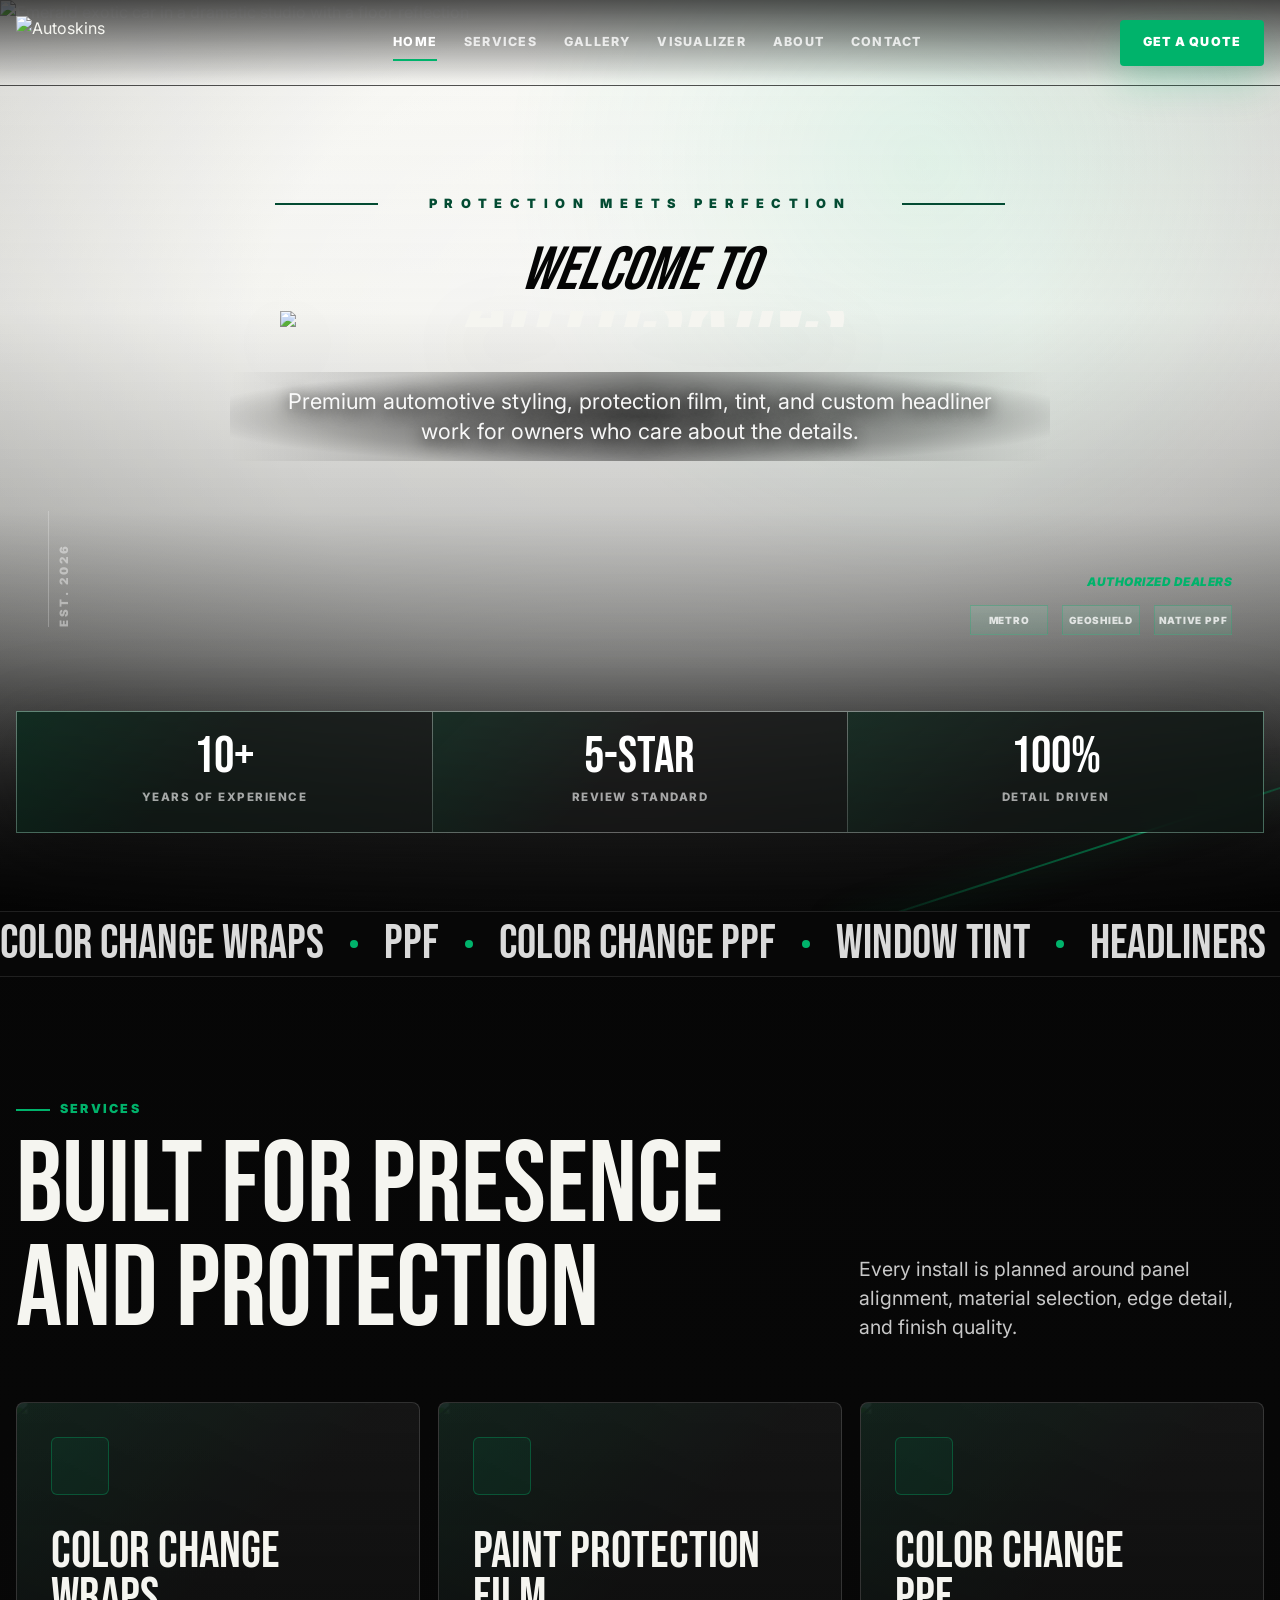
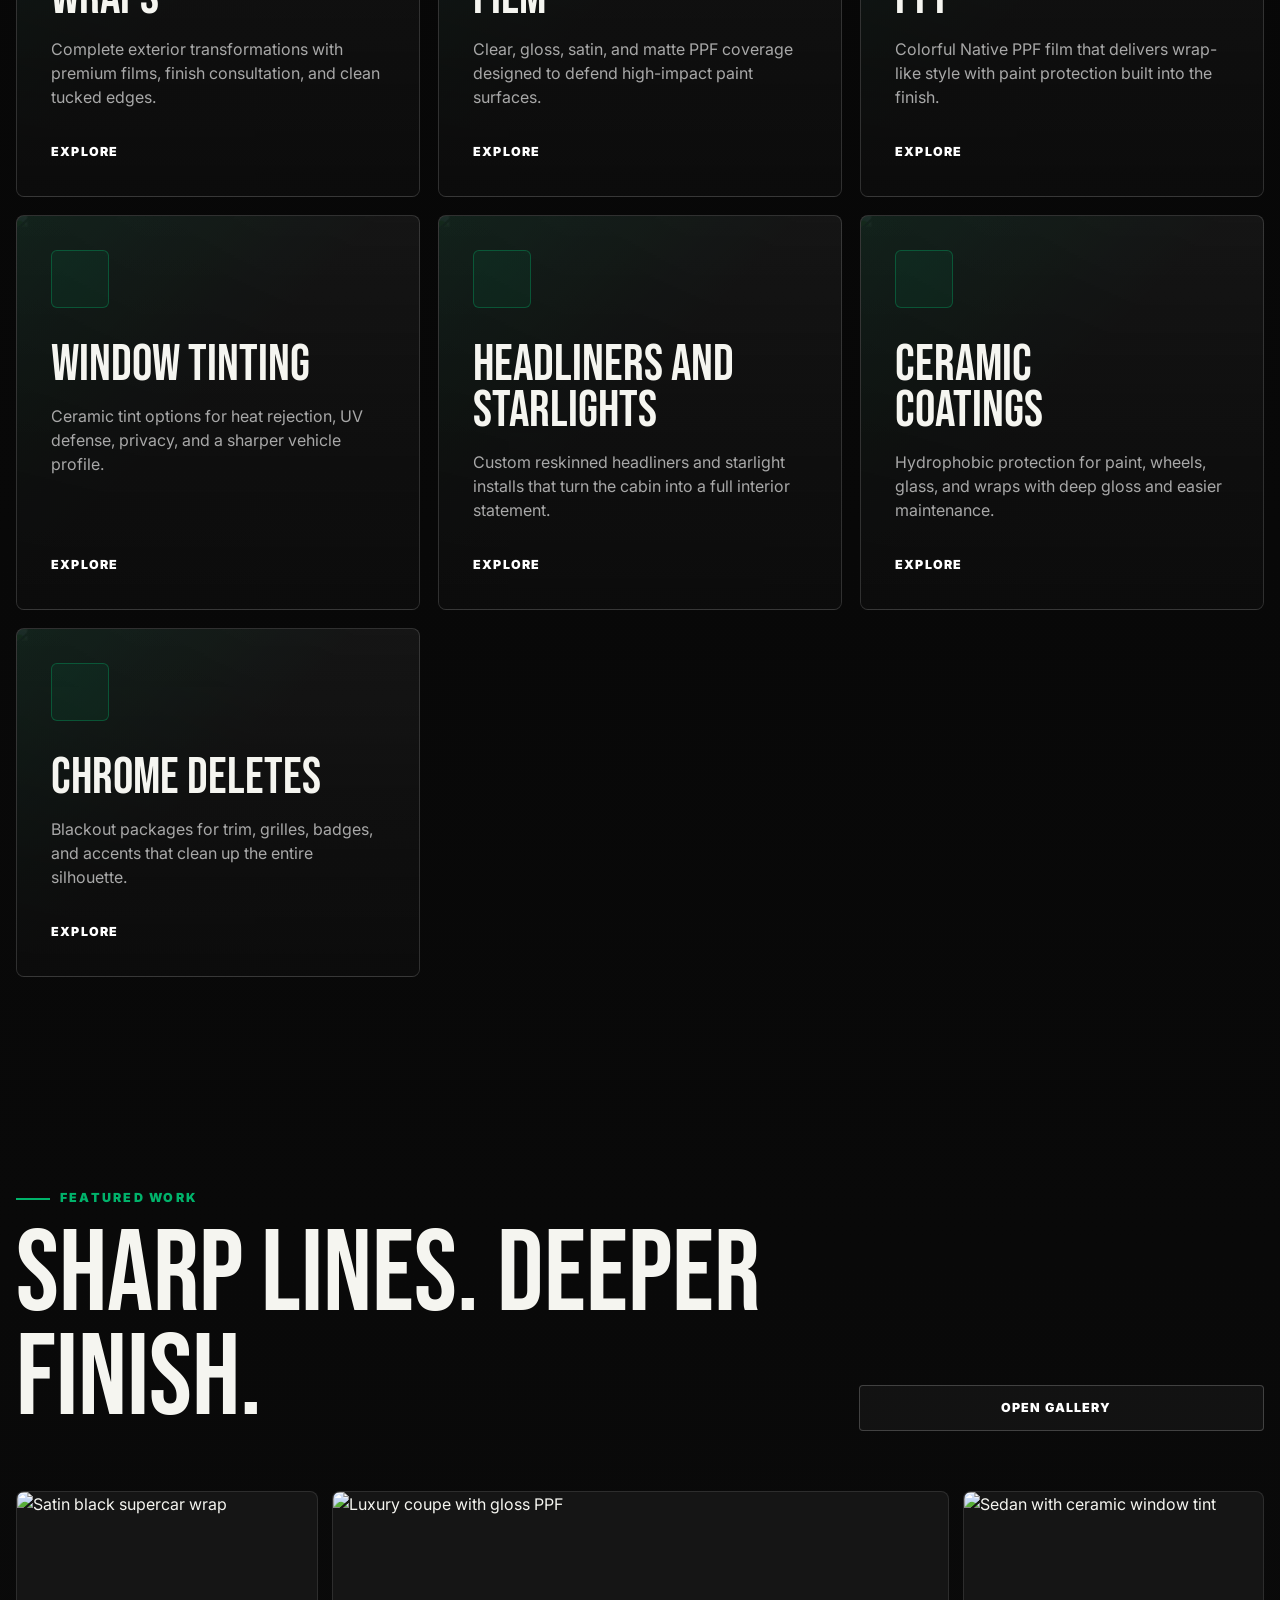
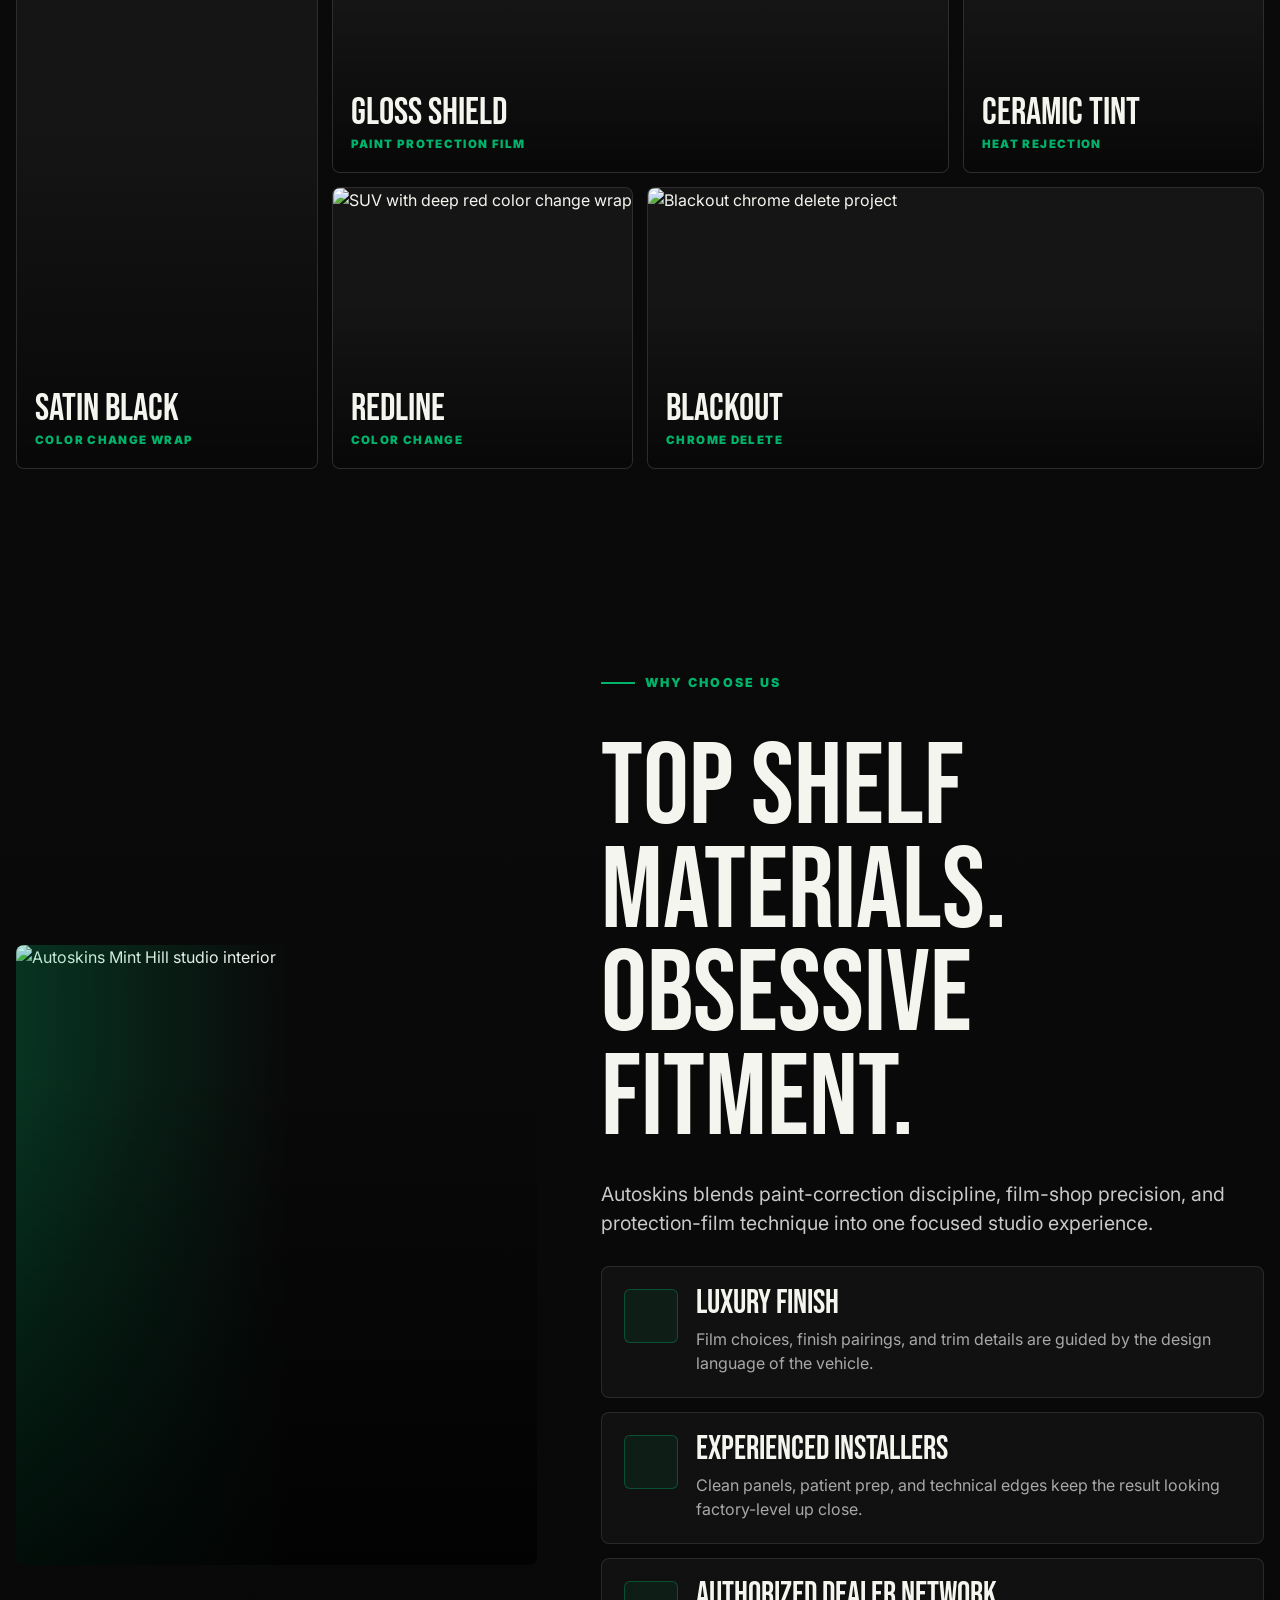
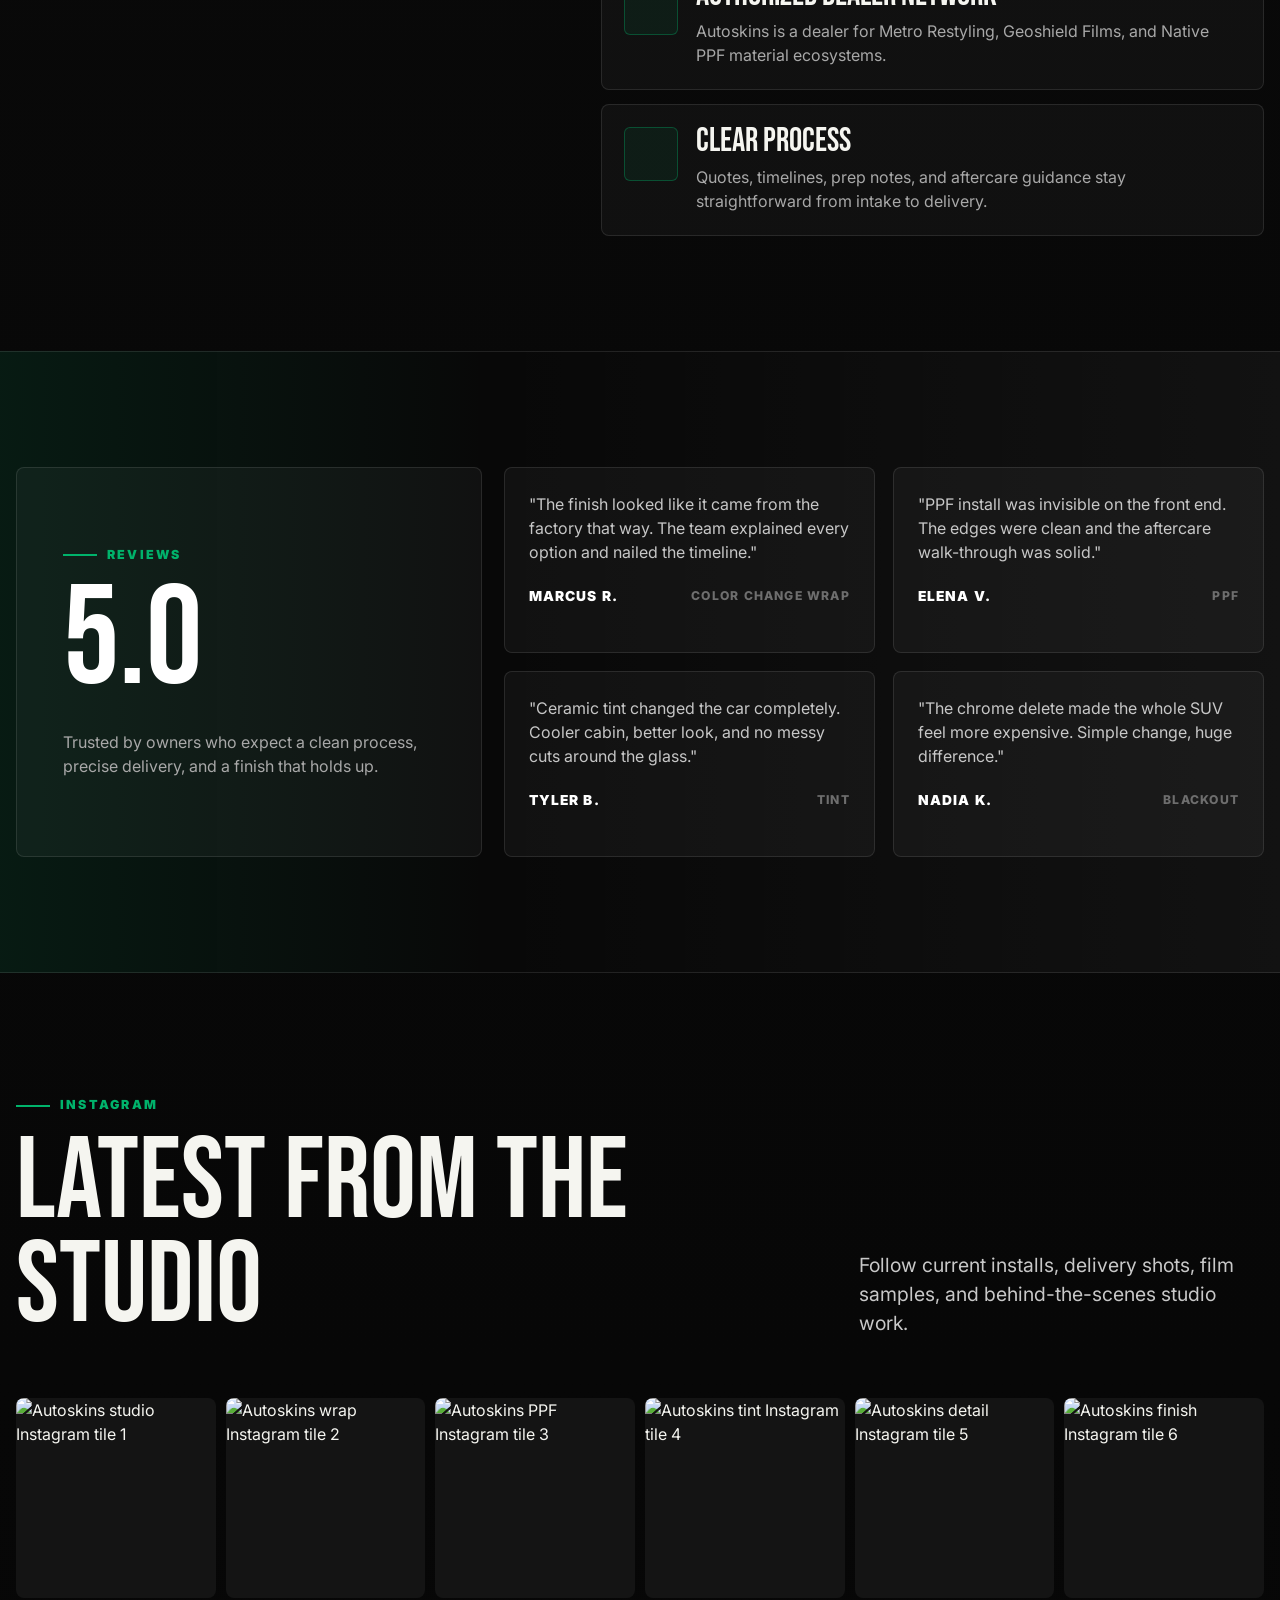
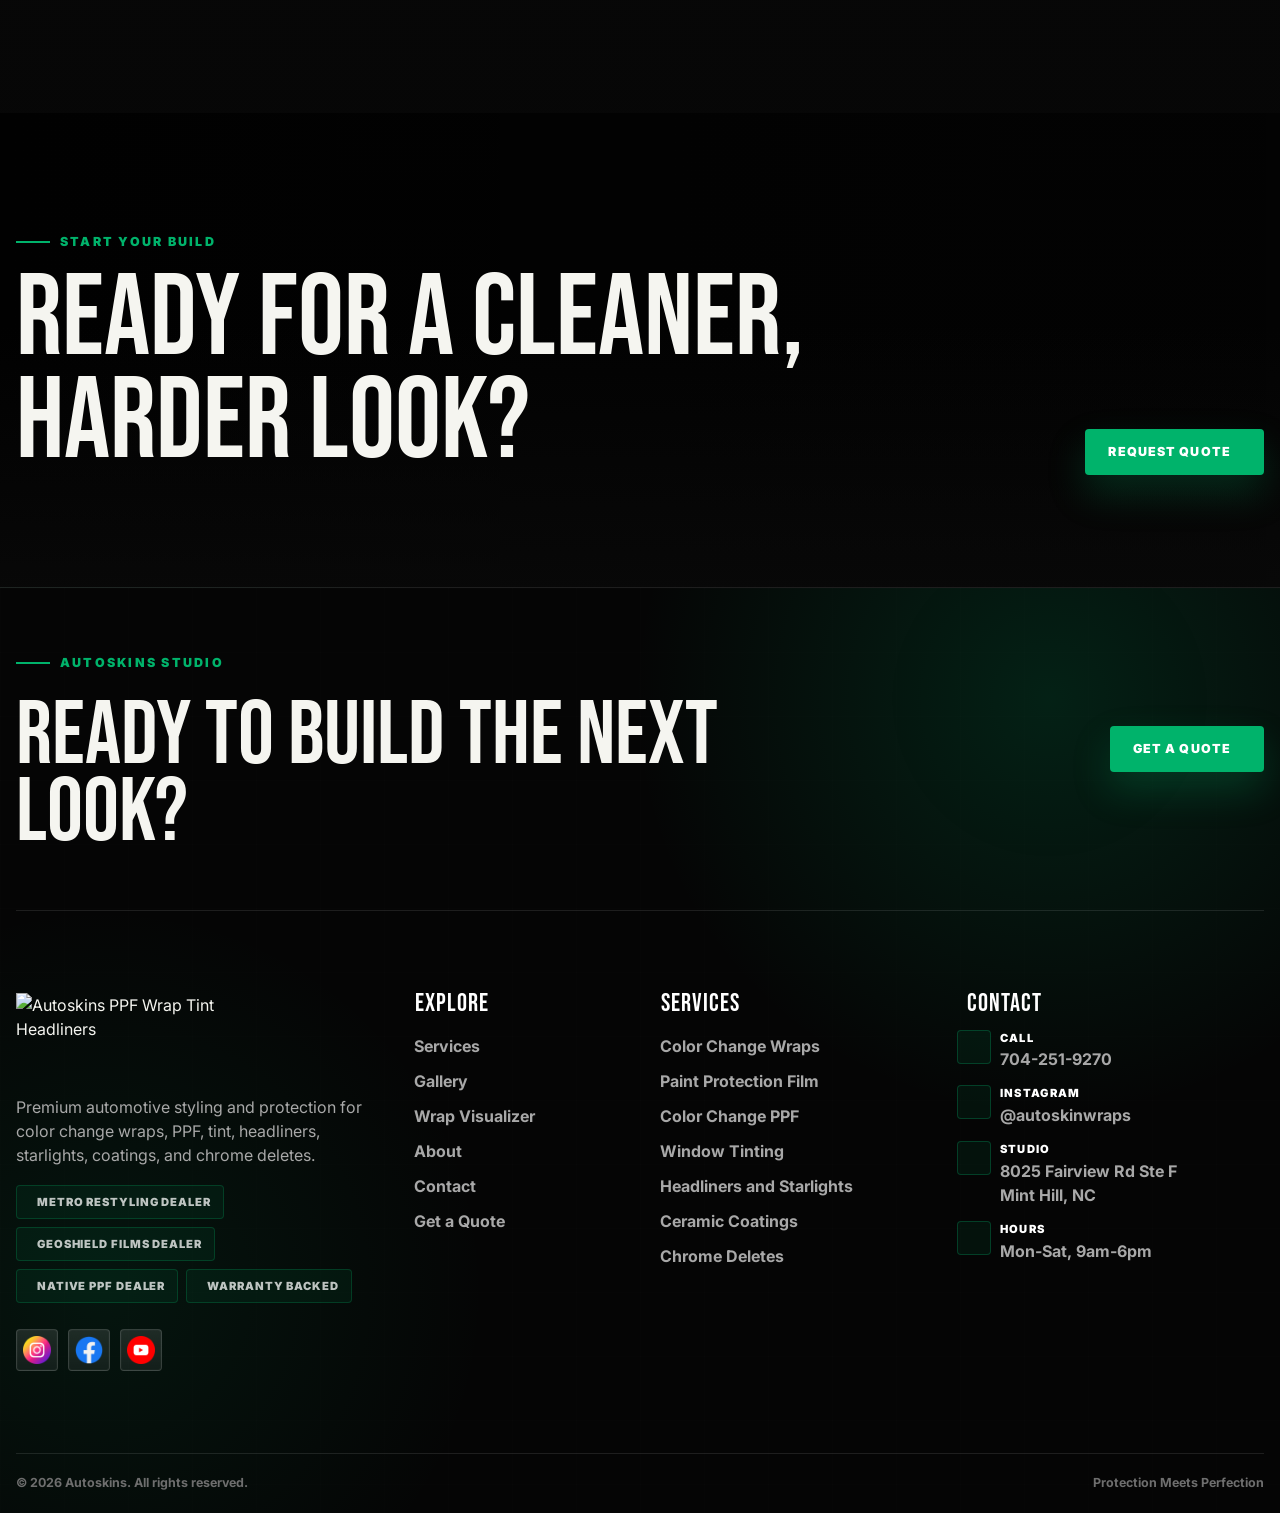
==== commit 6c312dbf: "add new code for loader hero and responsive" ====
--- a/index.html
+++ b/index.html
@@ -17,34 +17,18 @@
     <noscript><style>body{opacity:1}.site-loader{display:none}</style></noscript>
   </head>
   <body>
-    <section class="site-loader" aria-label="Autoskins loading">
+    <section class="site-loader" aria-label="Autoskins loading" aria-live="polite">
       <div class="site-loader-shell">
         <div class="site-loader-mark" aria-hidden="true"><span>A</span></div>
         <p class="site-loader-eyebrow">Protection Meets Perfection</p>
         <h1 class="site-loader-title" aria-label="Autoskins">
-          <span class="site-loader-word" aria-hidden="true">
-            <span class="site-loader-letter" style="--i: 0">A</span>
-            <span class="site-loader-letter" style="--i: 1">U</span>
-            <span class="site-loader-letter" style="--i: 2">T</span>
-            <span class="site-loader-letter" style="--i: 3">O</span>
-          </span>
-          <span class="site-loader-word" aria-hidden="true">
-            <span class="site-loader-letter" style="--i: 5">S</span>
-            <span class="site-loader-letter" style="--i: 6">K</span>
-            <span class="site-loader-letter" style="--i: 7">I</span>
-            <span class="site-loader-letter" style="--i: 8">N</span>
-            <span class="site-loader-letter" style="--i: 9">S</span>
-          </span>
+          <span class="site-loader-word" aria-hidden="true">AUTO</span>
+          <span class="site-loader-word" aria-hidden="true">SKINS</span>
         </h1>
         <div class="site-loader-subline">PPF Wrap Tint Headliners</div>
-        <div class="site-loader-progress">
-          <div class="site-loader-progress-meta">
-            <span>Loading Studio</span>
-            <span data-loader-progress>0%</span>
-          </div>
-          <div class="site-loader-track" aria-hidden="true">
-            <div class="site-loader-bar" data-loader-bar></div>
-          </div>
+        <p class="site-loader-status">Loading</p>
+        <div class="site-loader-track" aria-hidden="true">
+          <span class="site-loader-bar"></span>
         </div>
       </div>
     </section>
@@ -79,7 +63,7 @@
       <section class="hero hero-refined hero-light">
         <div class="hero-media" data-speed="0.08">
           <img
-            src="assets/images/client/new hero image.png"
+            src="assets/images/client/ChatGPT Image May 10, 2026, 10_02_45 AM.png"
             alt="Emerald exotic car in a dramatic studio with a floor reflection"
           />
         </div>
@@ -123,7 +107,7 @@
             </div>
           </div>
           <div class="hero-est" aria-hidden="true">
-            <span>Est. 2018</span>
+            <span>Est. 2026</span>
           </div>
           <div class="hero-certified" aria-label="Authorized dealers">
             <strong>Authorized Dealers</strong>
@@ -431,9 +415,9 @@
               <span><i data-lucide="shield-check"></i> Warranty Backed</span>
             </div>
             <div class="social-row" aria-label="Social links">
-              <a href="https://www.instagram.com/autoskinwraps" target="_blank" rel="noreferrer" aria-label="Instagram"><i data-lucide="camera"></i></a>
-              <a href="https://www.facebook.com" target="_blank" rel="noreferrer" aria-label="Facebook"><i data-lucide="thumbs-up"></i></a>
-              <a href="https://www.youtube.com" target="_blank" rel="noreferrer" aria-label="YouTube"><i data-lucide="play"></i></a>
+              <a href="https://www.instagram.com/autoskinwraps" target="_blank" rel="noreferrer" aria-label="Instagram"><img src="assets/images/client/instagram.png" alt="" aria-hidden="true" /></a>
+              <a href="https://facebook.com/autoskinwraps" target="_blank" rel="noreferrer" aria-label="Facebook"><img src="assets/images/client/fb.png" alt="" aria-hidden="true" /></a>
+              <a href="https://www.youtube.com" target="_blank" rel="noreferrer" aria-label="YouTube"><img src="assets/images/client/youtube.png" alt="" aria-hidden="true" /></a>
             </div>
           </div>
           <nav class="footer-column" aria-label="Footer navigation">
--- a/css/style.css
+++ b/css/style.css
@@ -62,6 +62,7 @@
 body.loader-complete .site-loader {
   opacity: 0;
   visibility: hidden;
+  pointer-events: none;
   transform: scale(1.02);
   transition: opacity 0.58s ease, transform 0.58s ease, visibility 0.58s ease;
 }
@@ -153,23 +154,7 @@
 
 .site-loader-word {
   display: inline-flex;
-  overflow: hidden;
-}
-
-.site-loader-letter {
-  display: inline-block;
-  opacity: 0;
   text-shadow: 0 34px 70px rgba(0, 0, 0, 0.72);
-  transform: translateY(110%) skewX(-10deg);
-  animation: loaderLetterIn 1.05s cubic-bezier(0.19, 1, 0.22, 1) forwards;
-  animation-delay: calc(var(--i) * 0.12s);
-  transition: opacity 0.38s ease, transform 0.38s ease;
-}
-
-.site-loader-title.is-clearing .site-loader-letter {
-  opacity: 0;
-  transform: translateY(-110%) skewX(-10deg);
-  transition-delay: 0s;
 }
 
 .site-loader-subline {
@@ -194,16 +179,9 @@
   background: var(--accent);
 }
 
-.site-loader-progress {
+.site-loader-status {
   width: min(540px, 86vw);
-  margin: 54px auto 0;
-}
-
-.site-loader-progress-meta {
-  display: flex;
-  margin-bottom: 12px;
-  align-items: center;
-  justify-content: space-between;
+  margin: 54px auto 14px;
   color: rgba(245, 245, 239, 0.72);
   font-size: 0.72rem;
   font-weight: 800;
@@ -212,8 +190,9 @@
 }
 
 .site-loader-track {
-  position: relative;
+  width: min(540px, 86vw);
   height: 8px;
+  margin: 0 auto;
   overflow: hidden;
   border: 1px solid var(--line);
   border-radius: 999px;
@@ -221,23 +200,14 @@
 }
 
 .site-loader-bar {
-  width: 0%;
+  display: block;
+  width: 100%;
   height: 100%;
   border-radius: inherit;
   background:
     linear-gradient(90deg, var(--accent-dark), var(--accent), #9df8d2),
     var(--accent);
   box-shadow: 0 0 26px rgba(0, 179, 107, 0.62);
-  transition: width 0.16s linear;
-}
-
-.site-loader-track::after {
-  content: "";
-  position: absolute;
-  inset: 0;
-  background: linear-gradient(90deg, transparent, rgba(255, 255, 255, 0.4), transparent);
-  transform: translateX(-110%);
-  animation: loaderScan 1.2s ease-in-out infinite;
 }
 
 img,
@@ -890,7 +860,7 @@
 
 .hero-light .hero-media img {
   filter: saturate(0.92) contrast(1.12) brightness(1.03);
-  object-position: center 100%;
+  object-position: center 70%;
 }
 
 .hero-refined.hero-light::before {
@@ -933,7 +903,7 @@
 .hero-refined .hero-metrics {
   width: 100%;
   max-width: none;
-  margin-top: clamp(110px, 30vh, 158px);
+  margin-top: clamp(90px, 25vh, 158px);
   margin-bottom: 30px;
   border-color: rgba(255, 255, 255, 0.16);
   background:
@@ -945,7 +915,7 @@
 
 @media (min-width: 981px) {
   .hero-refined .hero-metrics {
-    margin-top: clamp(240px, 45vh, 300px);
+    margin-top: clamp(210px, 38vh, 250px);
   }
 }
 
@@ -1063,24 +1033,6 @@
 @keyframes ticker {
   to {
     transform: translateX(-50%);
-  }
-}
-
-@keyframes loaderLetterIn {
-  from {
-    opacity: 0;
-    transform: translateY(110%) skewX(-10deg);
-  }
-
-  to {
-    opacity: 1;
-    transform: translateY(0) skewX(-10deg);
-  }
-}
-
-@keyframes loaderScan {
-  to {
-    transform: translateX(110%);
   }
 }
 
@@ -2707,6 +2659,12 @@
   height: 19px;
 }
 
+.social-row img {
+  width: 28px;
+  height: 28px;
+  object-fit: contain;
+}
+
 .footer-bottom {
   display: flex;
   align-items: center;
@@ -2871,7 +2829,7 @@
     letter-spacing: 0.22em;
   }
 
-  .site-loader-progress {
+  .site-loader-status {
     margin-top: 40px;
   }
 
@@ -2937,7 +2895,7 @@
     display: block;
     position: relative;
     z-index: 2;
-    margin-top: clamp(250px, 28vh, 245px);
+    margin-top: clamp(180px, 28vh, 245px);
     padding-bottom: 10px;
     padding-top: 0;
     font-size: clamp(1rem, 5.1vw, 1.55rem);
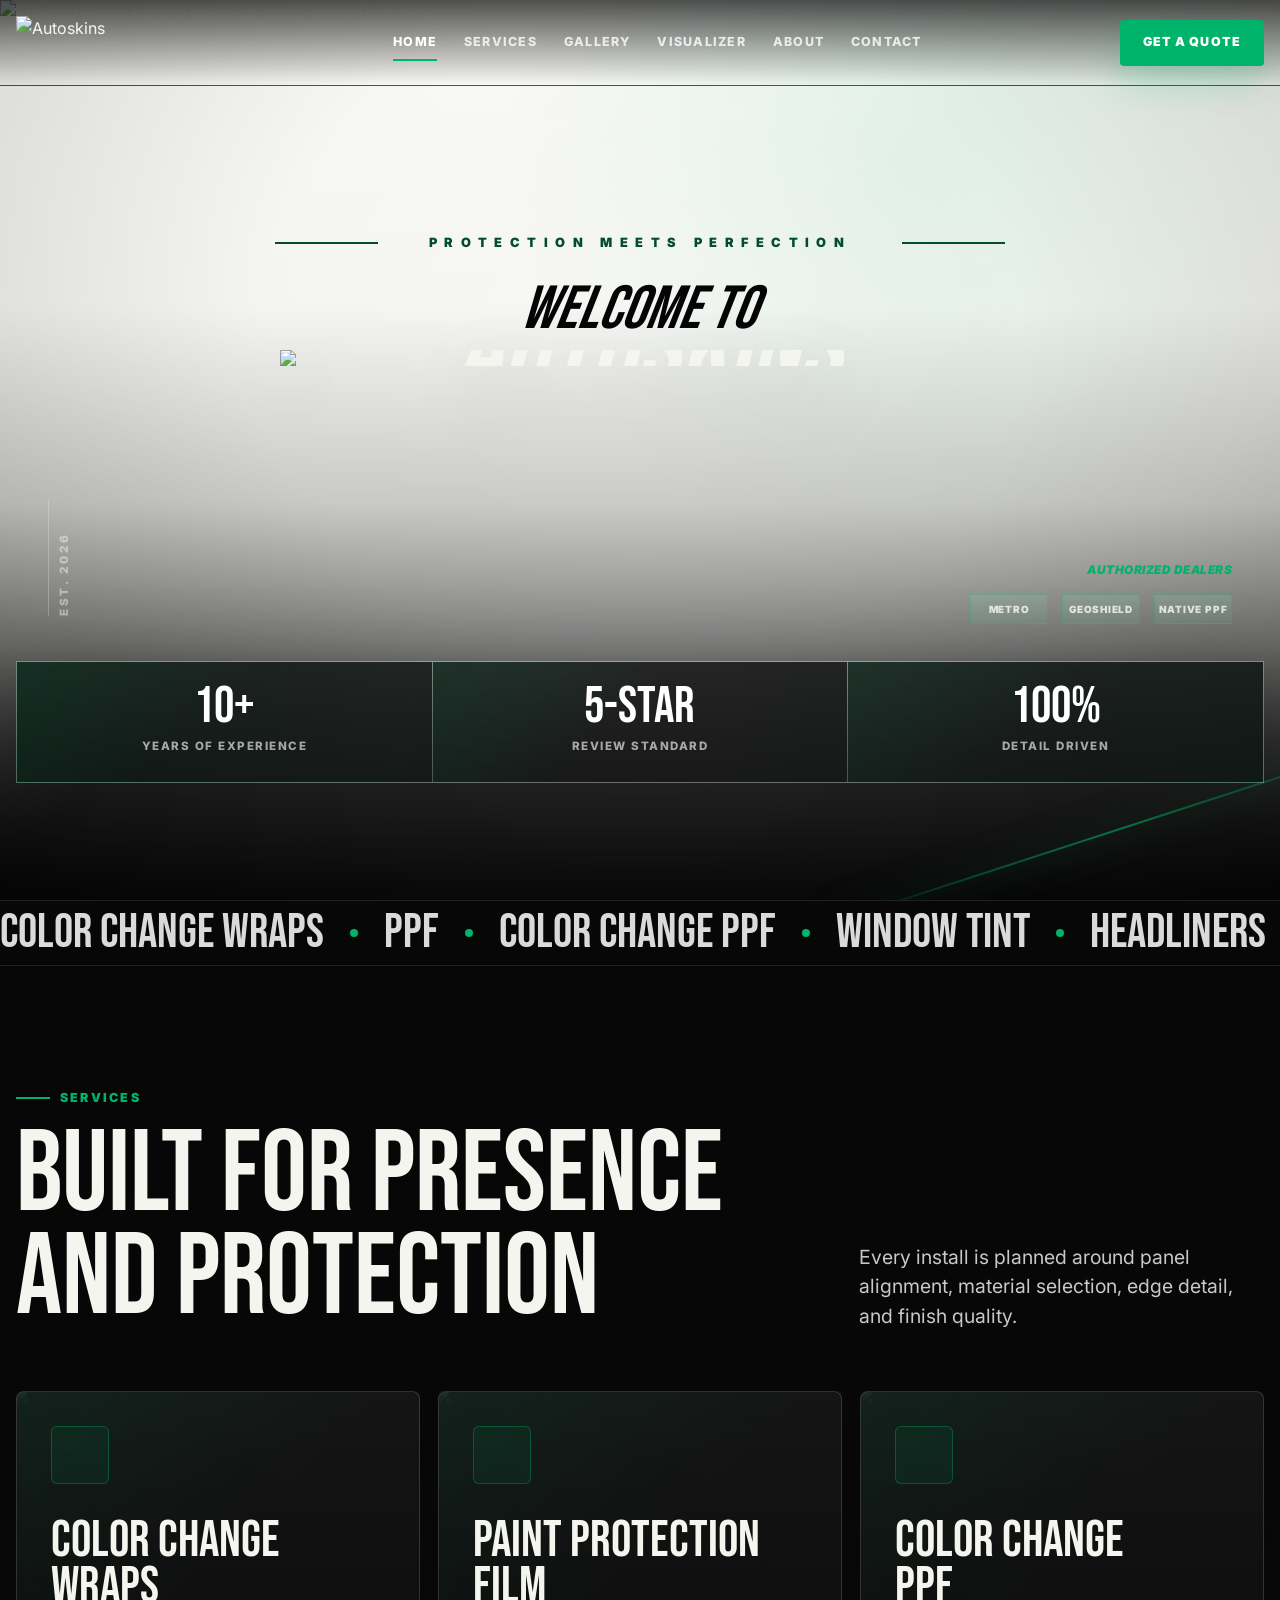
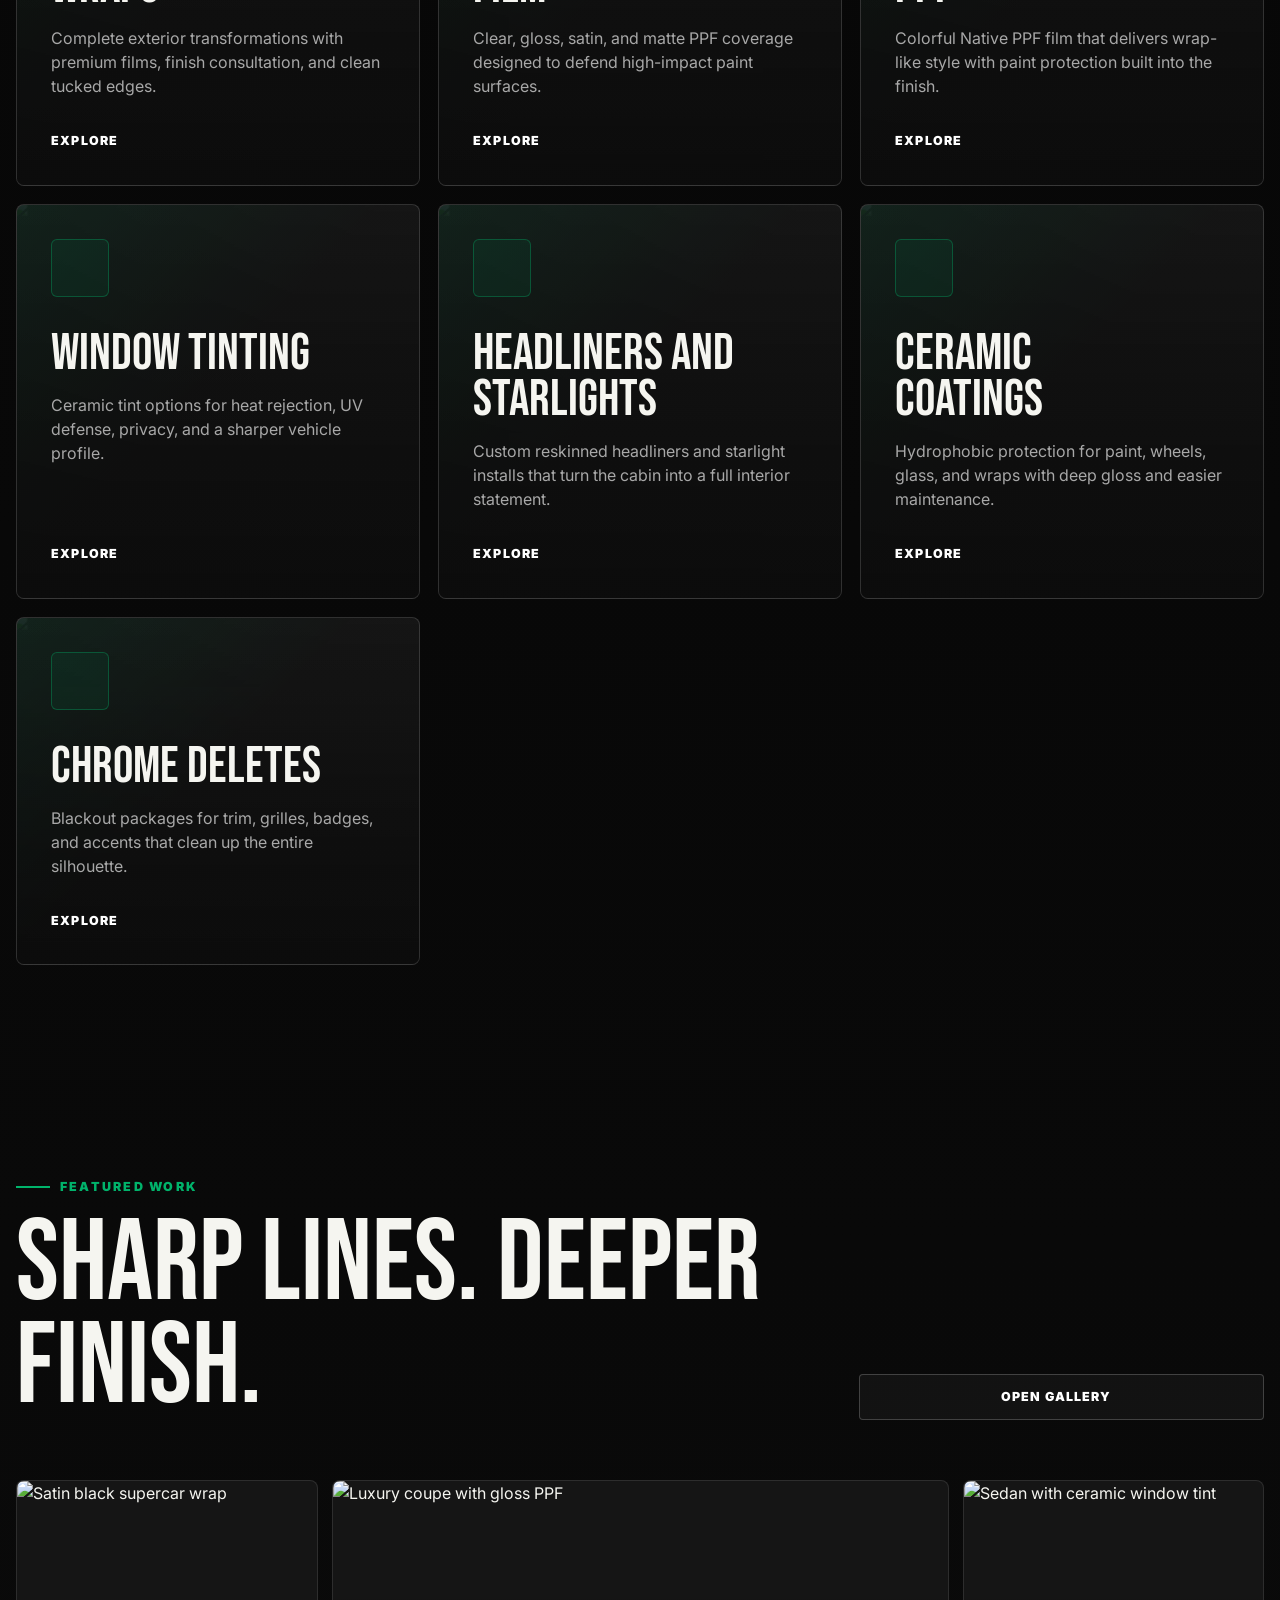
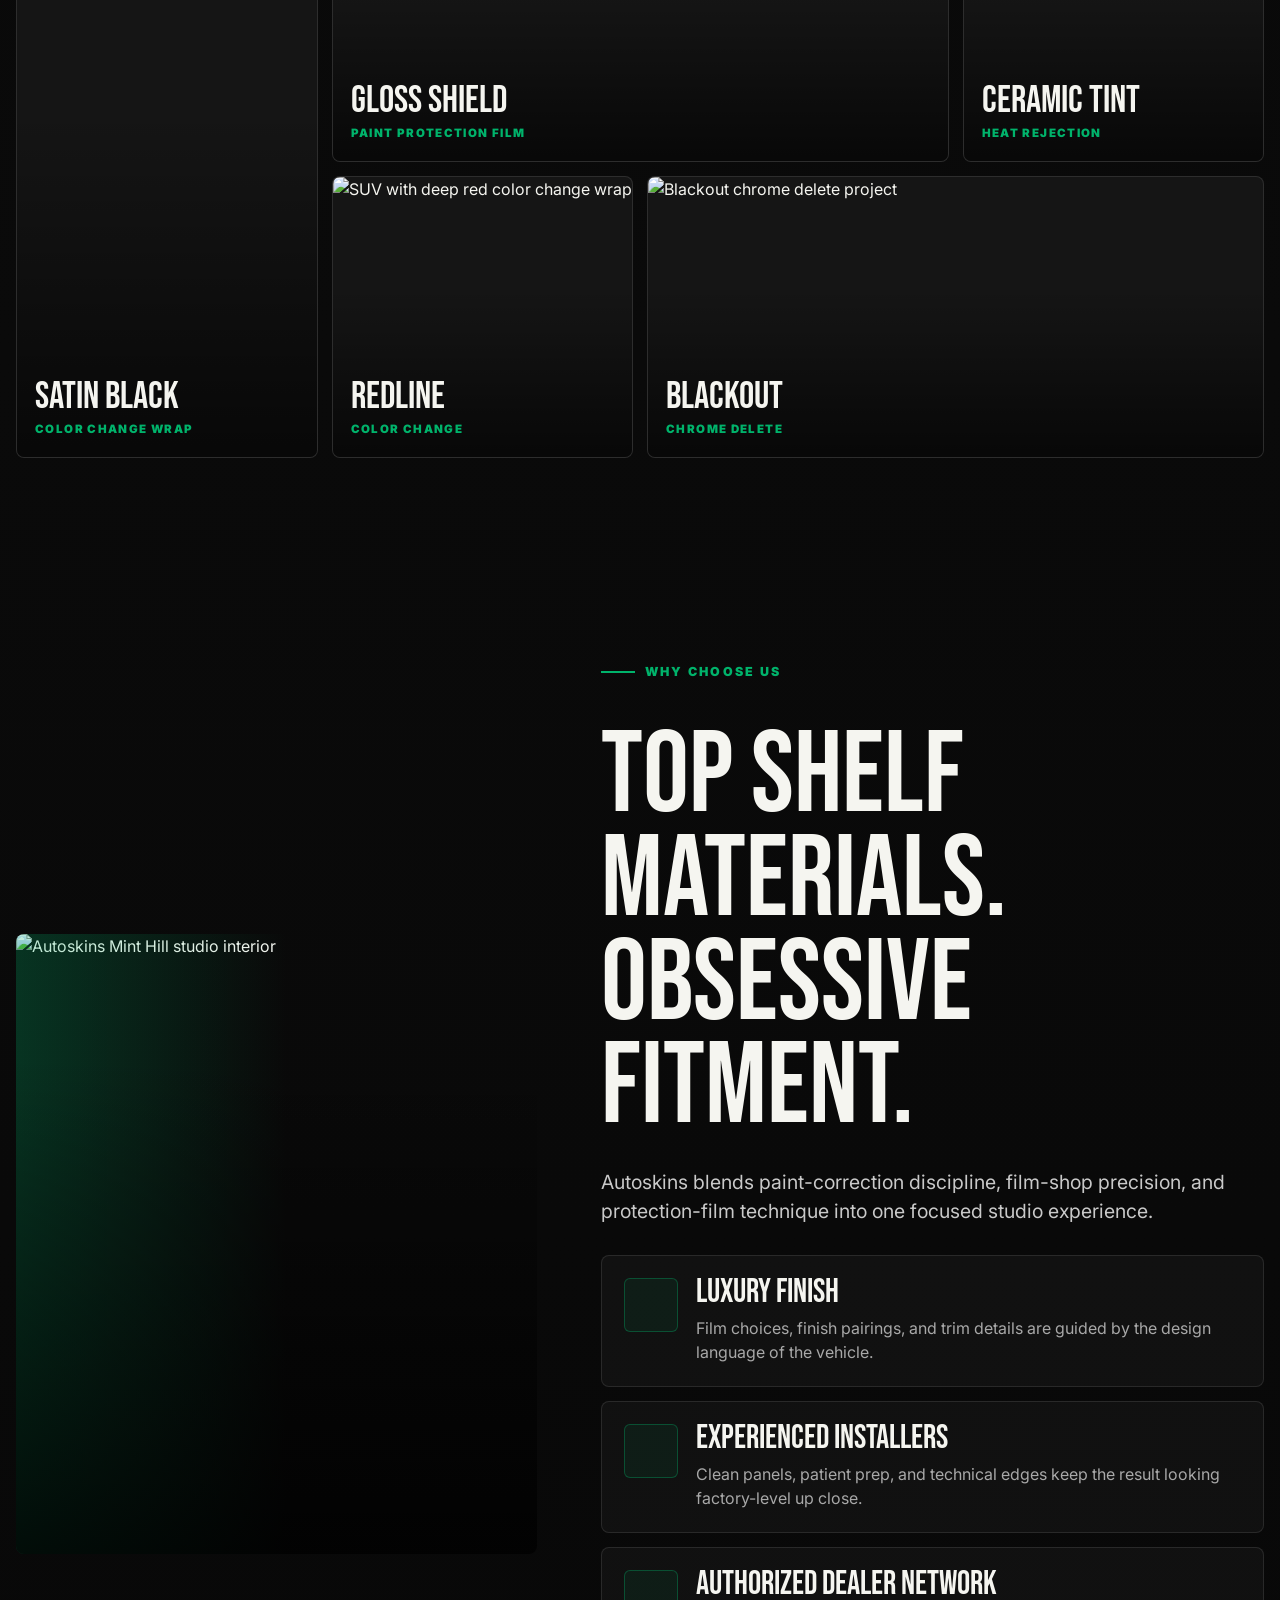
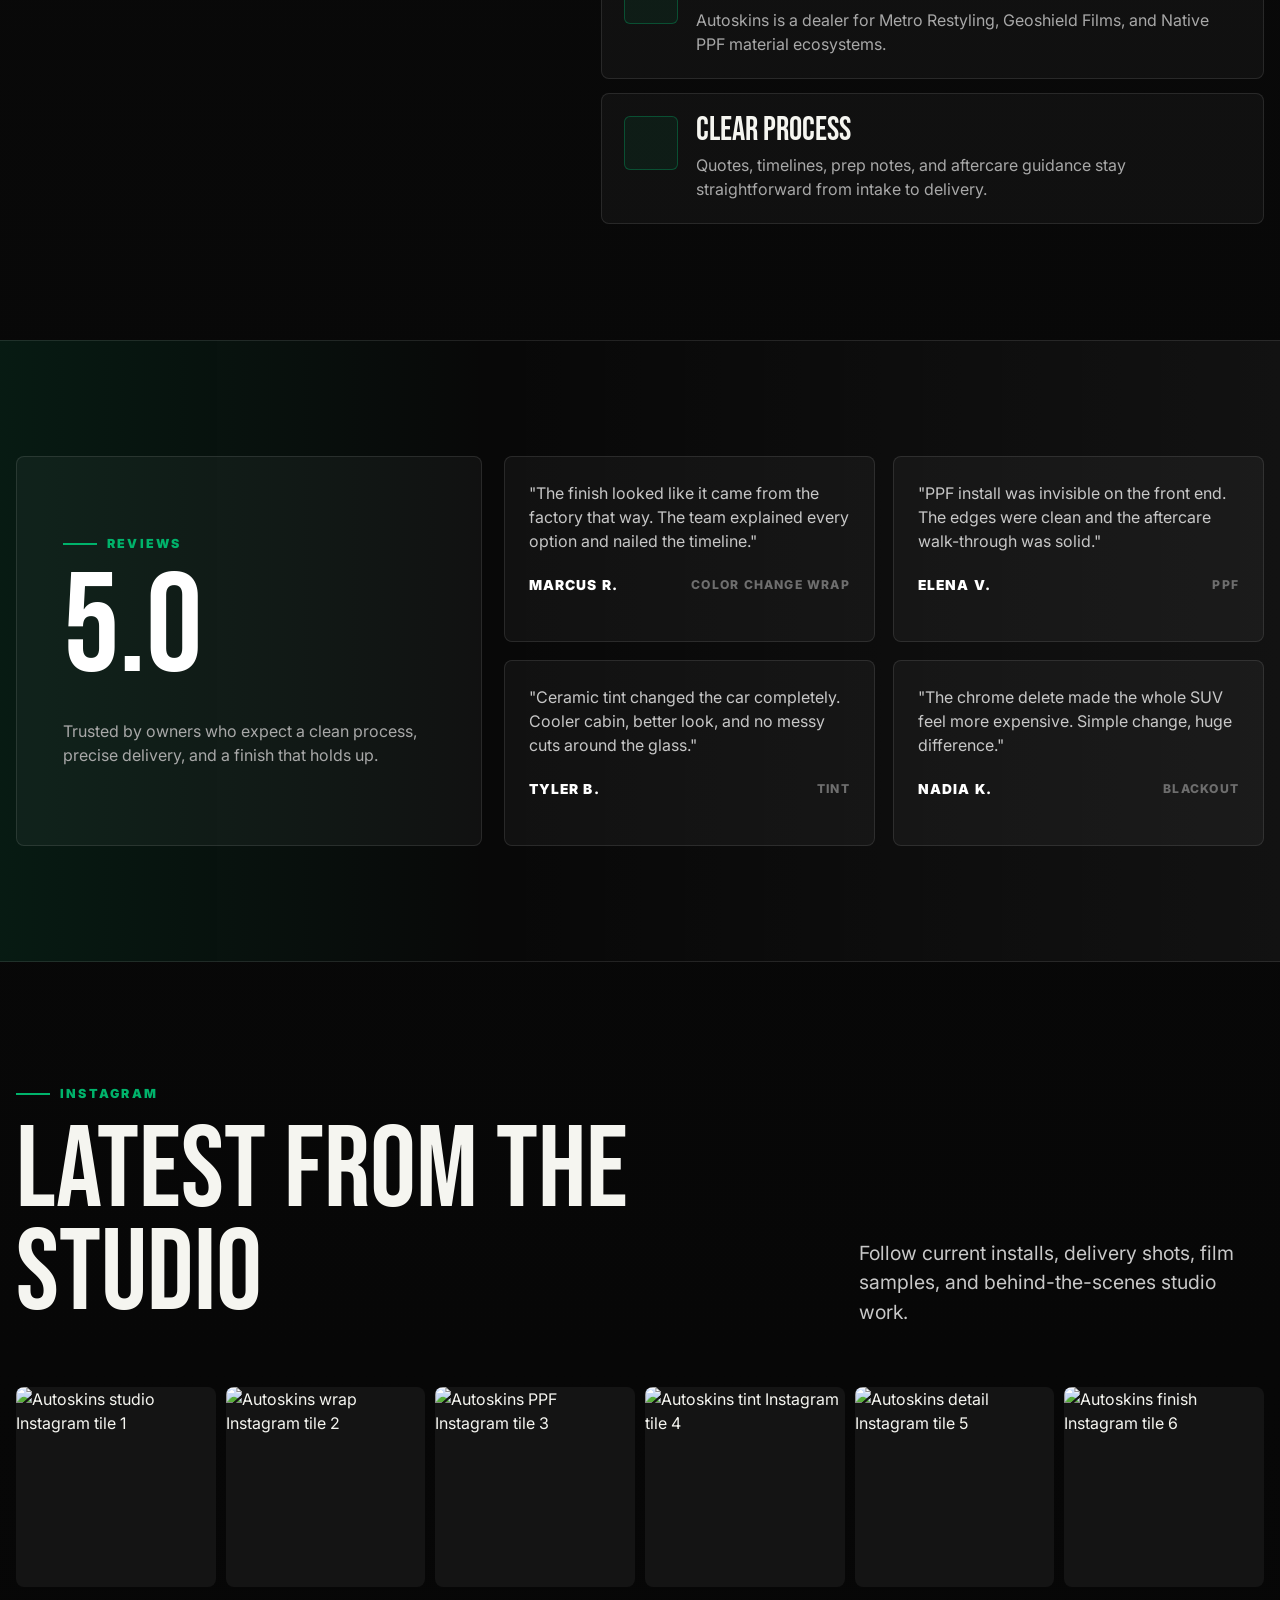
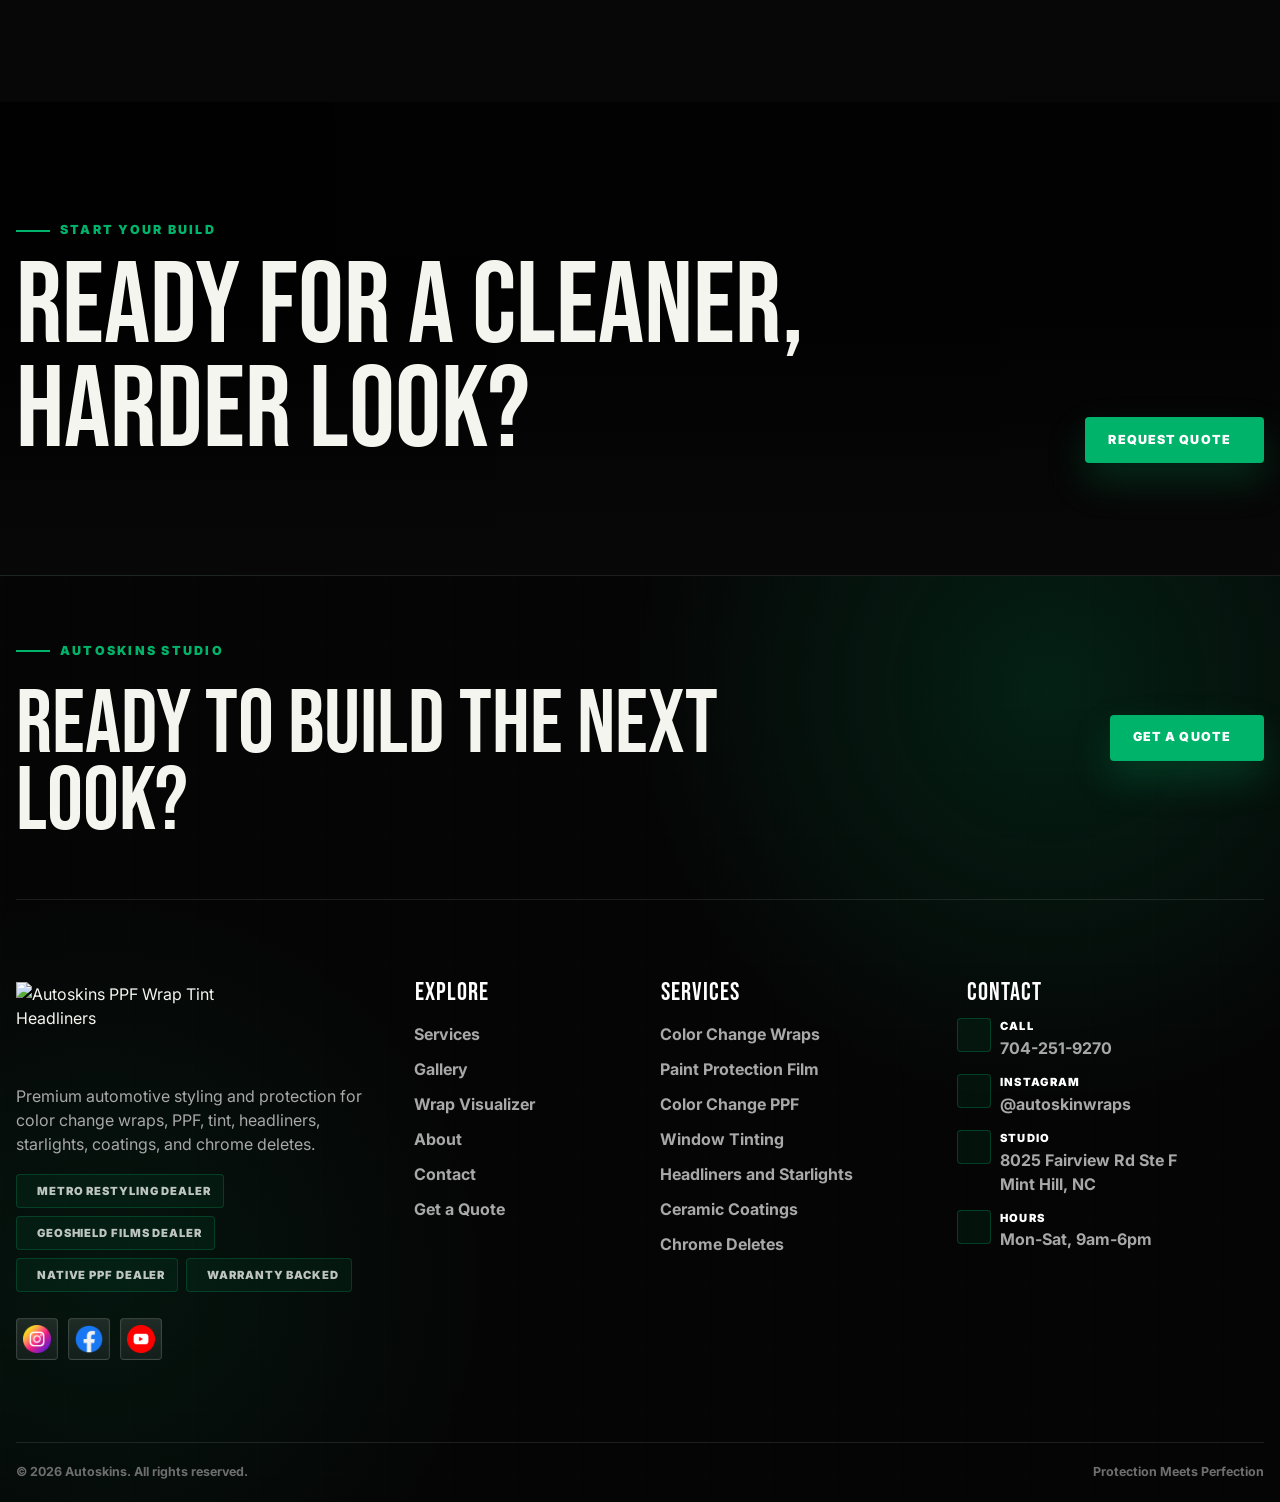
==== commit 96581dde: "para delete premium wala" ====
--- a/index.html
+++ b/index.html
@@ -76,9 +76,9 @@
               <img class="hero-logo-title hero-logo-title-mobile" src="assets/images/client/autoskins-logo-black-mark-transparent.png" alt="" aria-hidden="true" />
             </span>
           </h1>
-          <p class="lead reveal">
+          <!-- <p class="lead reveal">
             Premium automotive styling, protection film, tint, and custom headliner work for owners who care about the details.
-          </p>
+          </p> -->
           <div class="hero-actions reveal">
             <a class="btn btn-primary" href="pages/contact.html">
               Get a Free Quote
--- a/css/style.css
+++ b/css/style.css
@@ -2908,7 +2908,7 @@
   }
 
   .hero-light .hero-media {
-    inset: -14px 0 14px;
+    inset: -14px 0 -58px;
   }
 
   .hero-light .hero-media img {
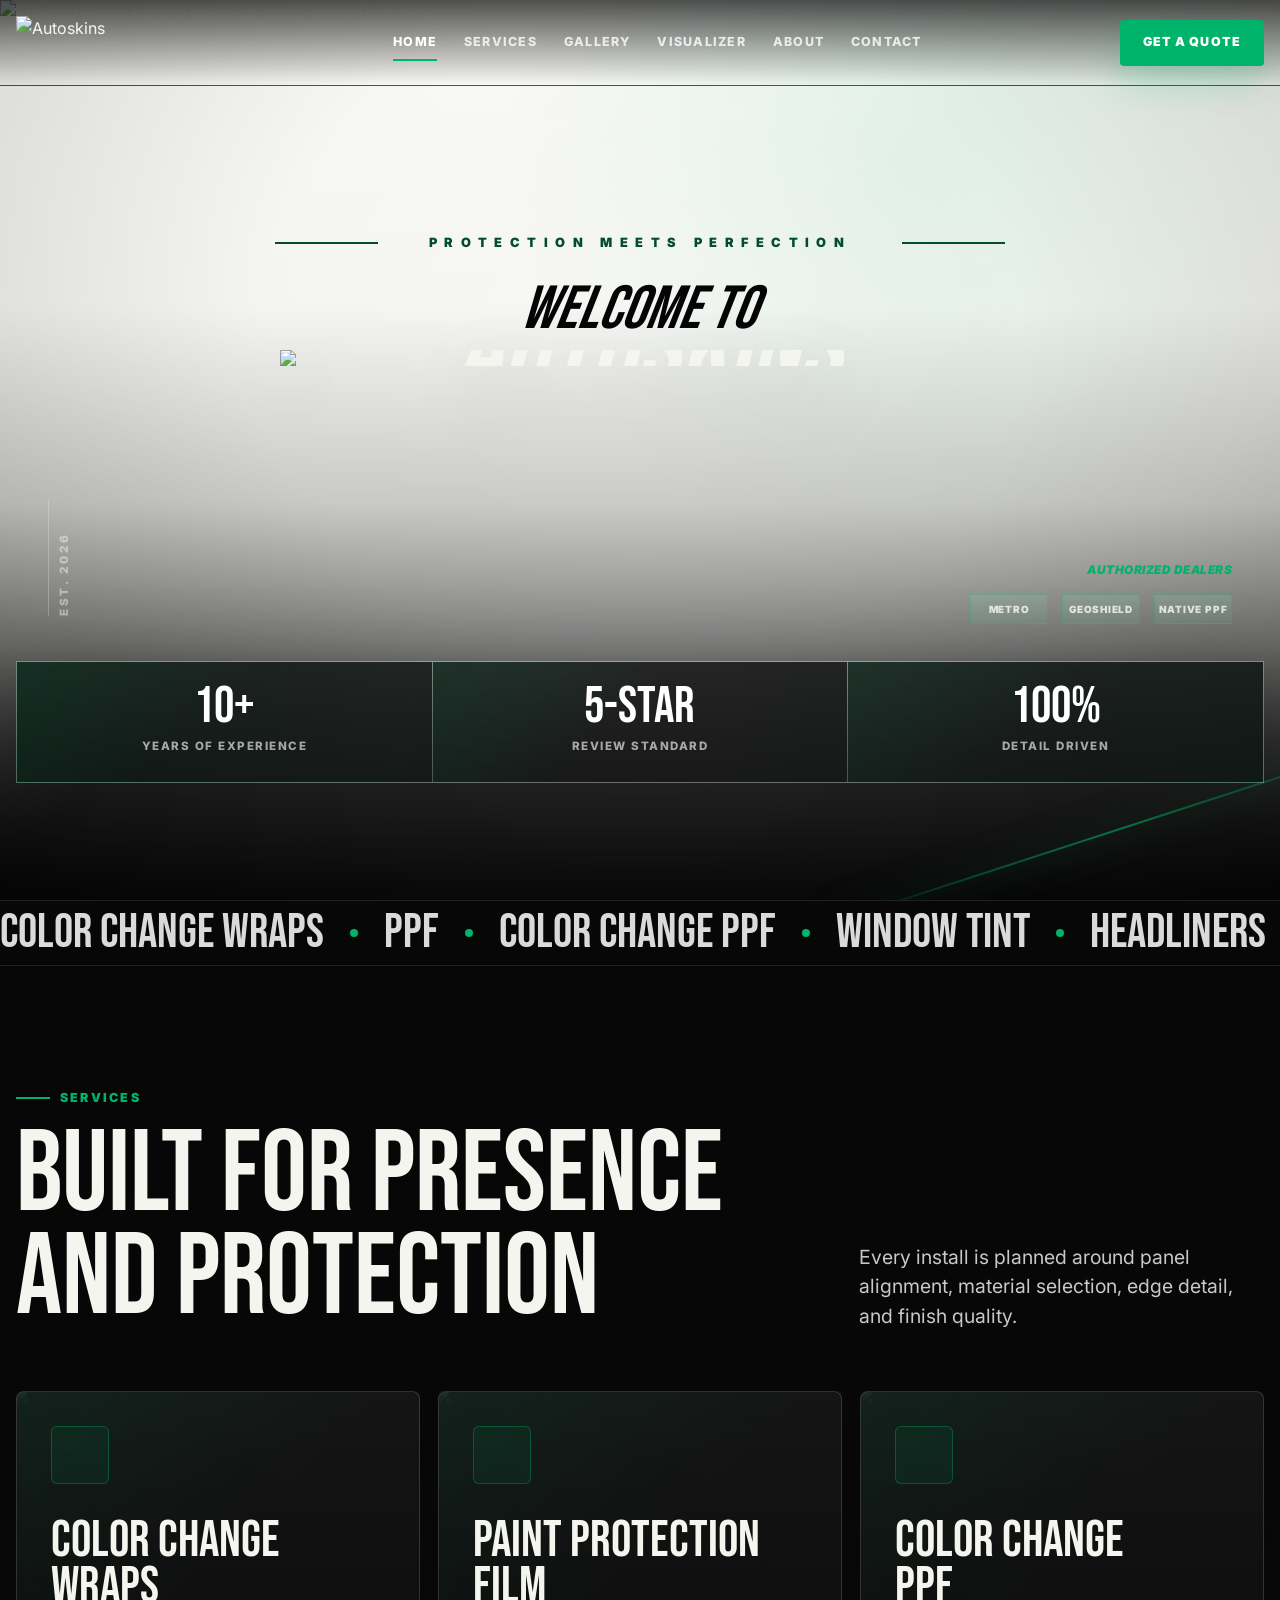
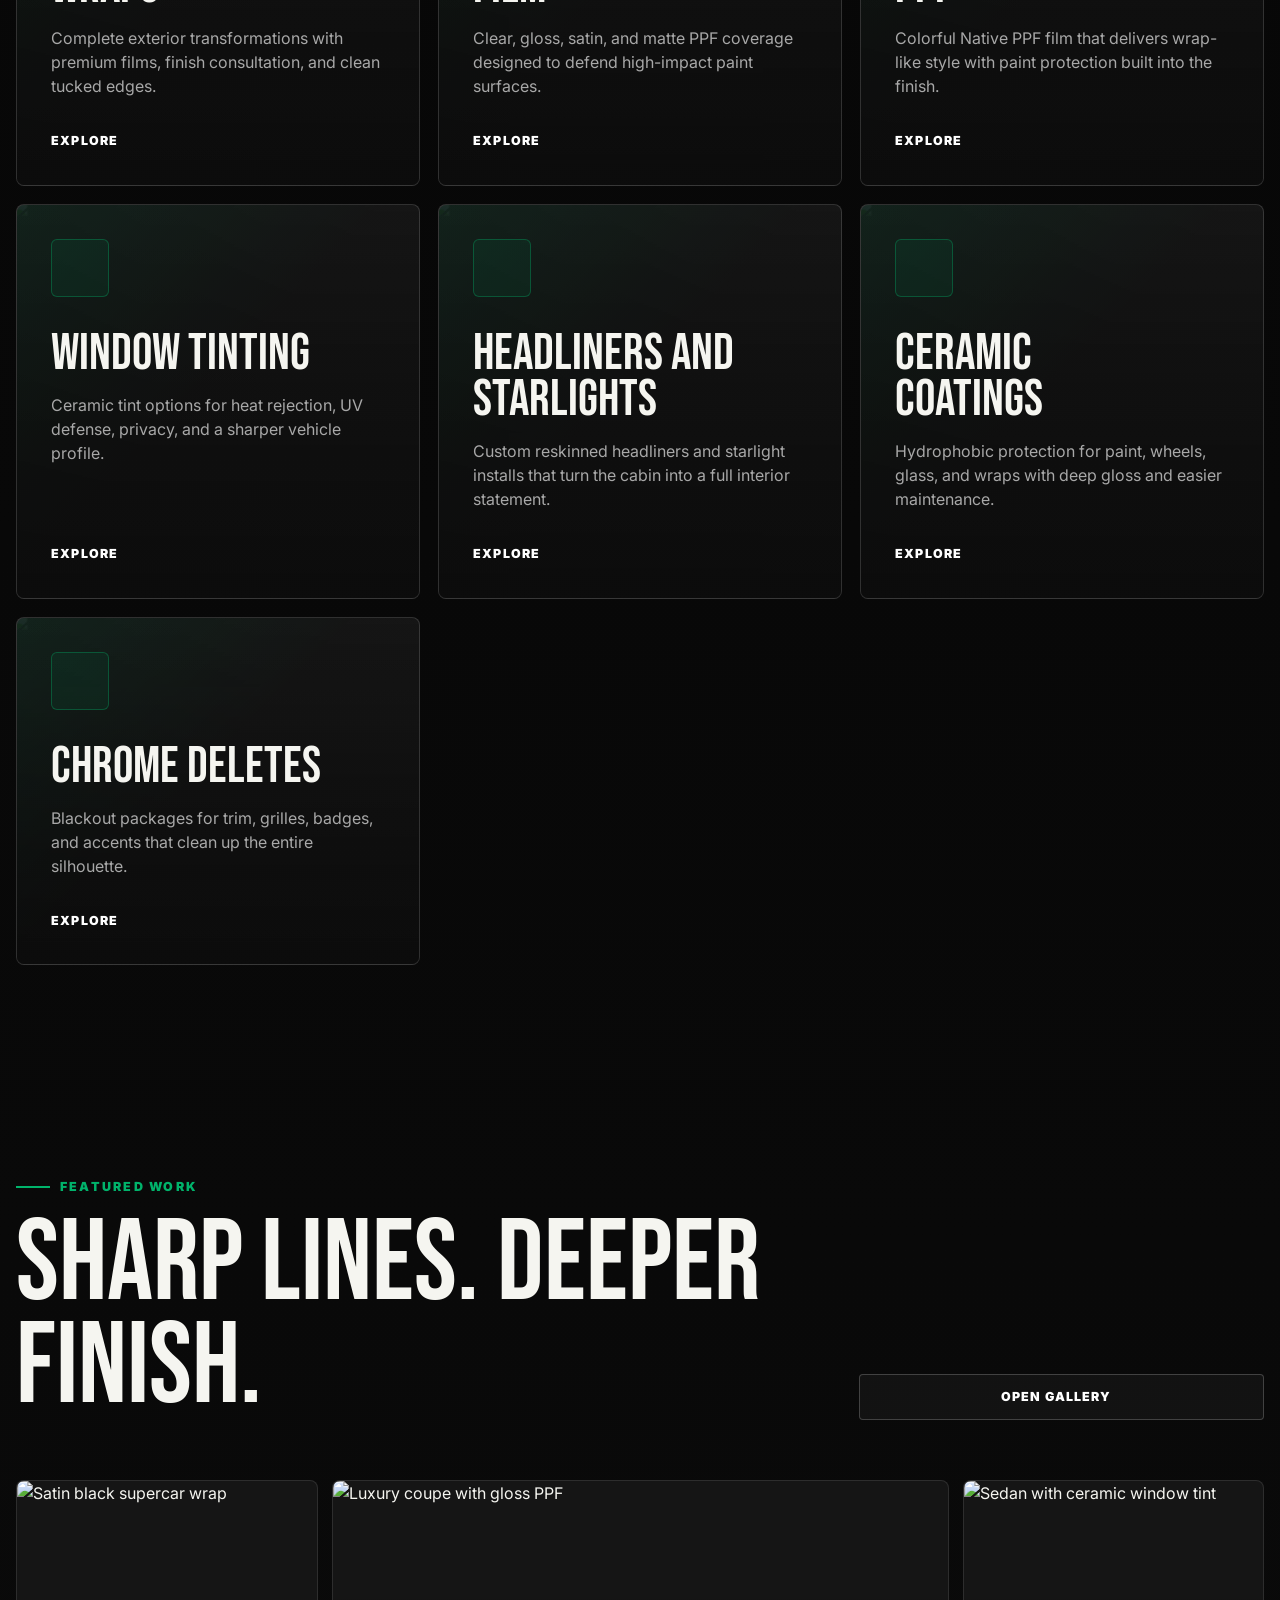
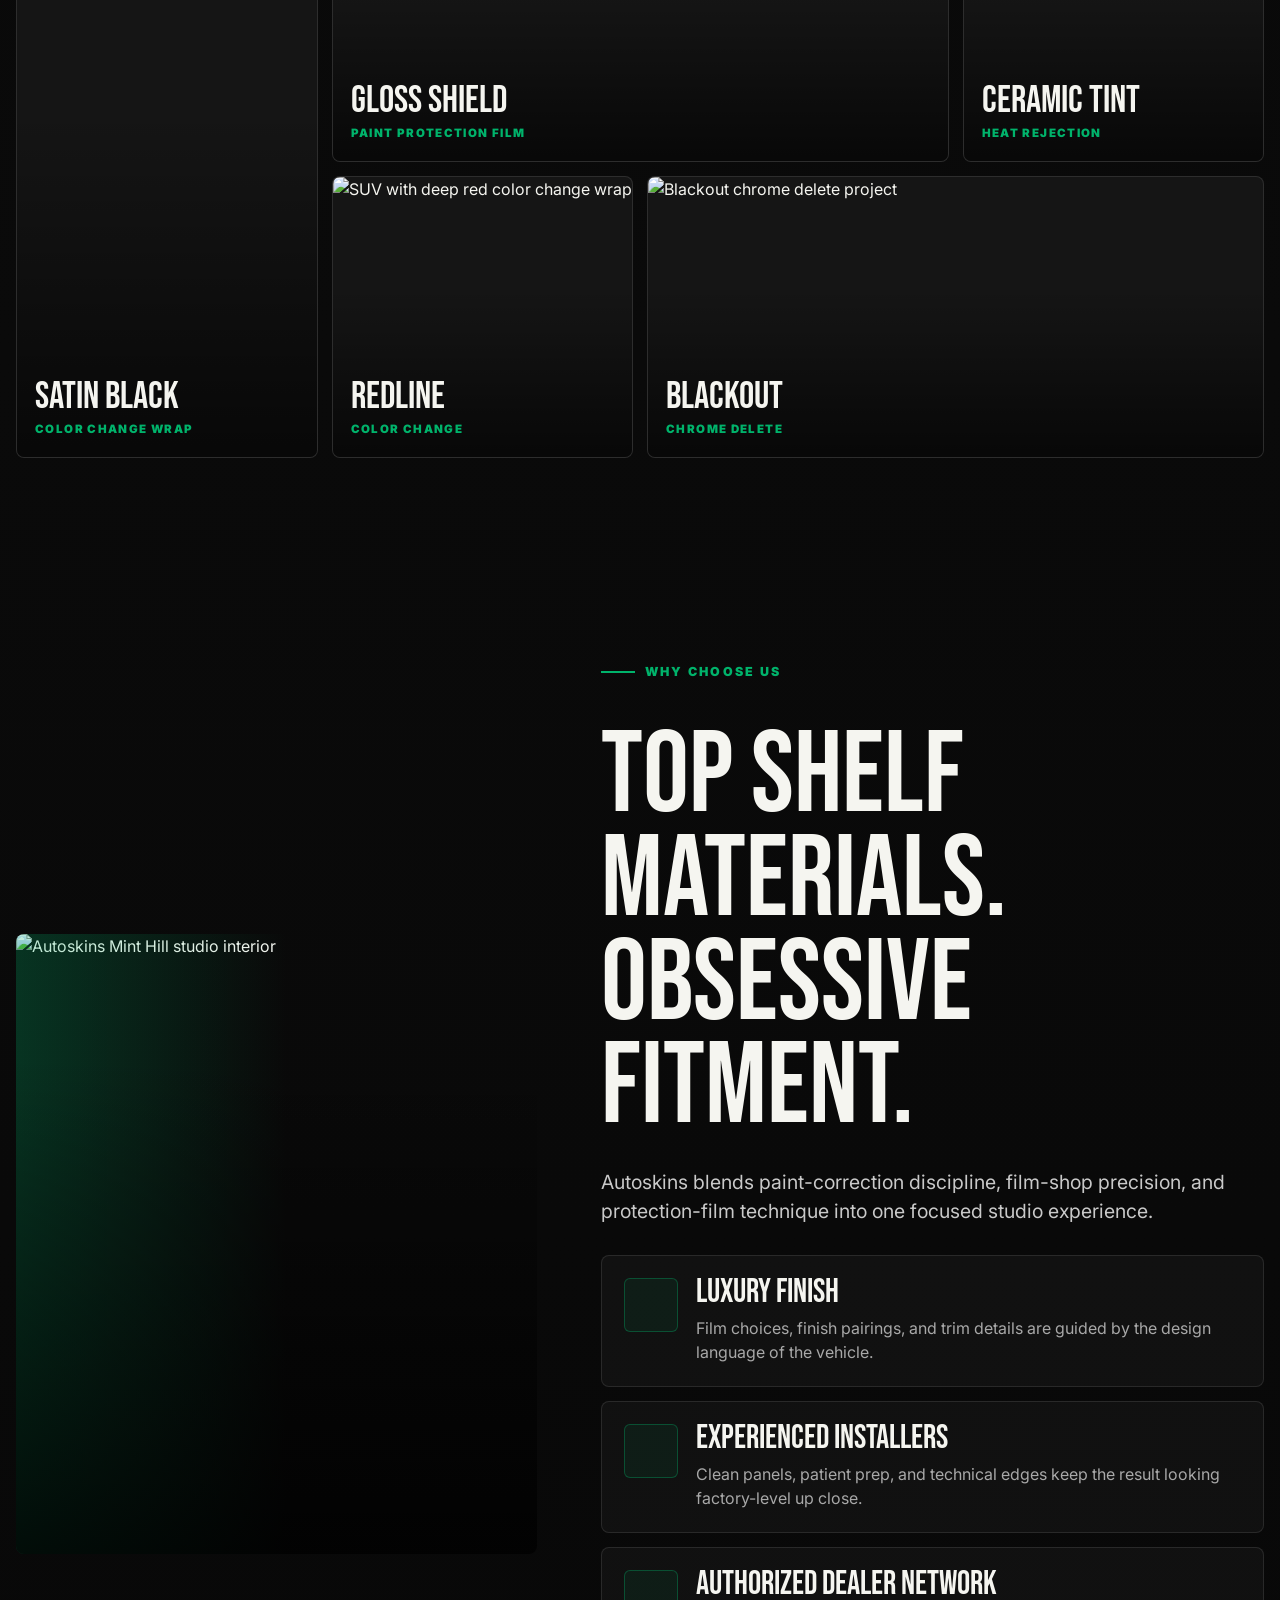
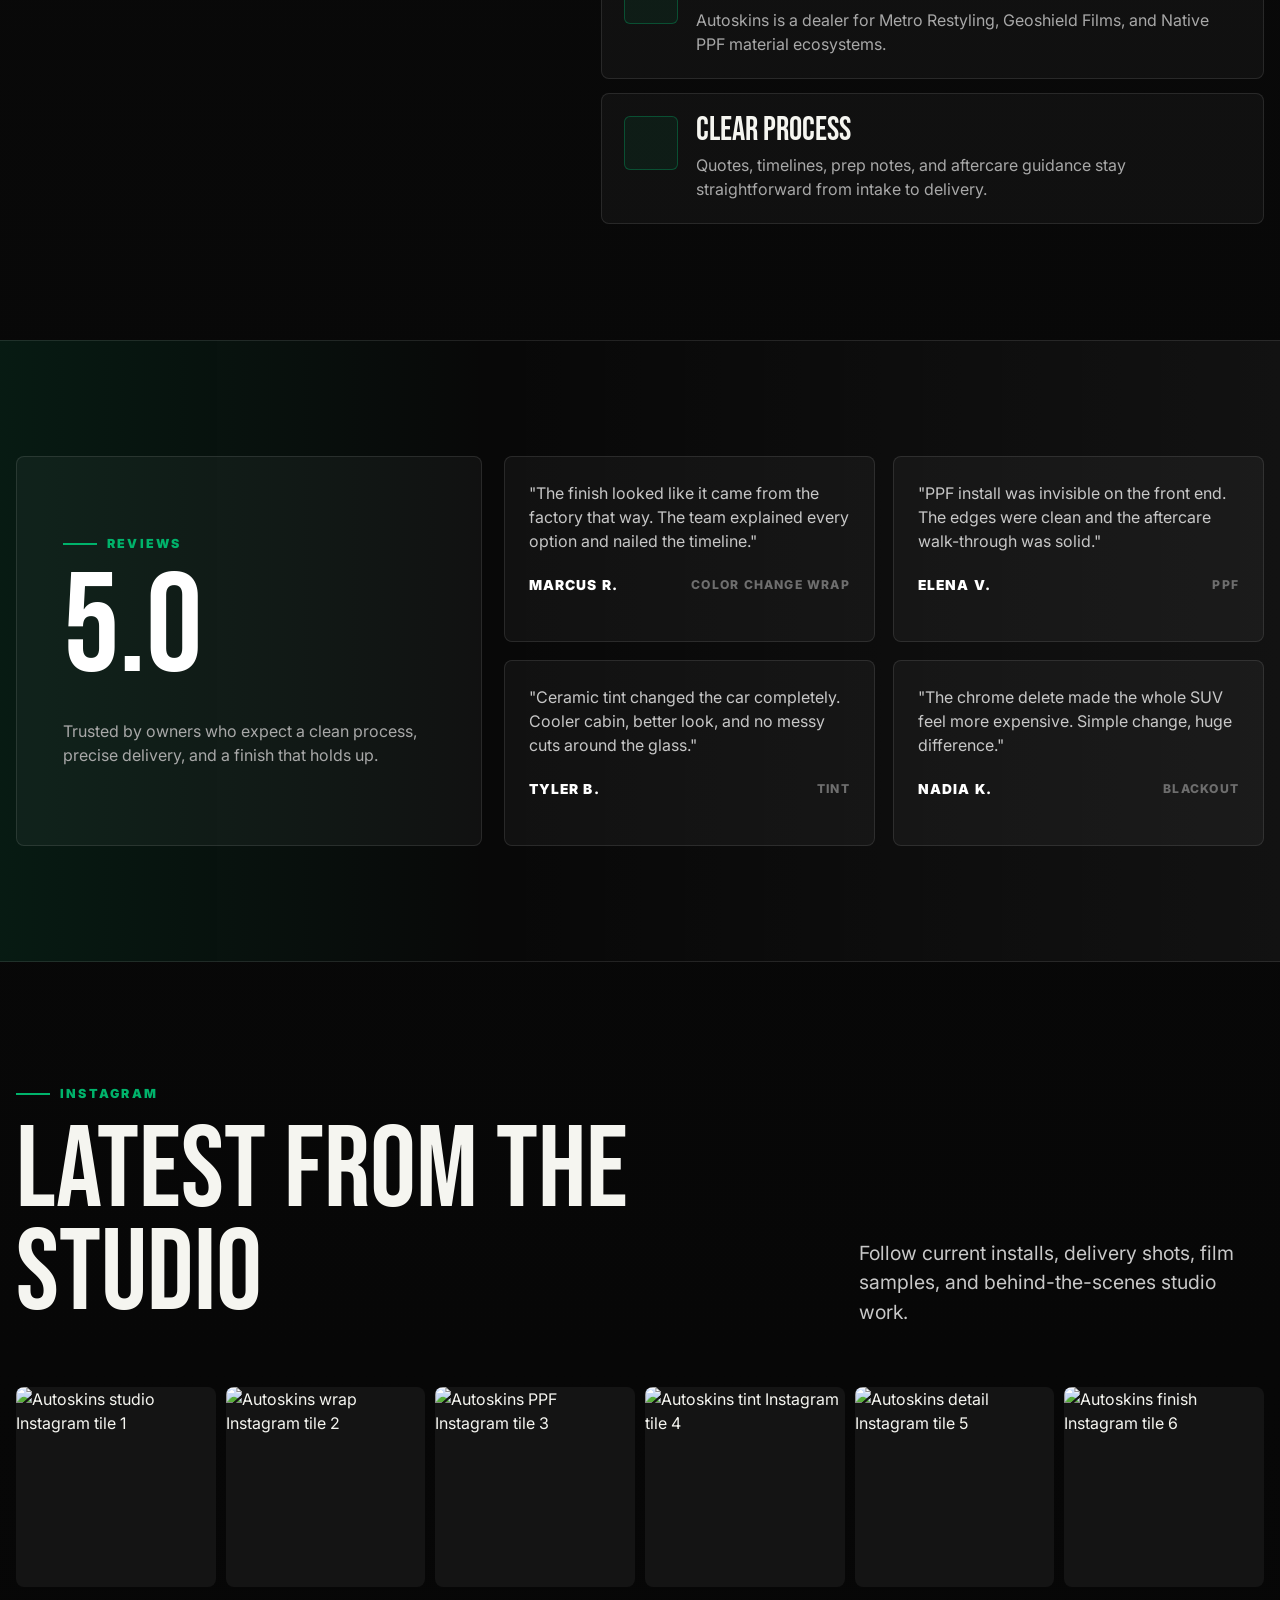
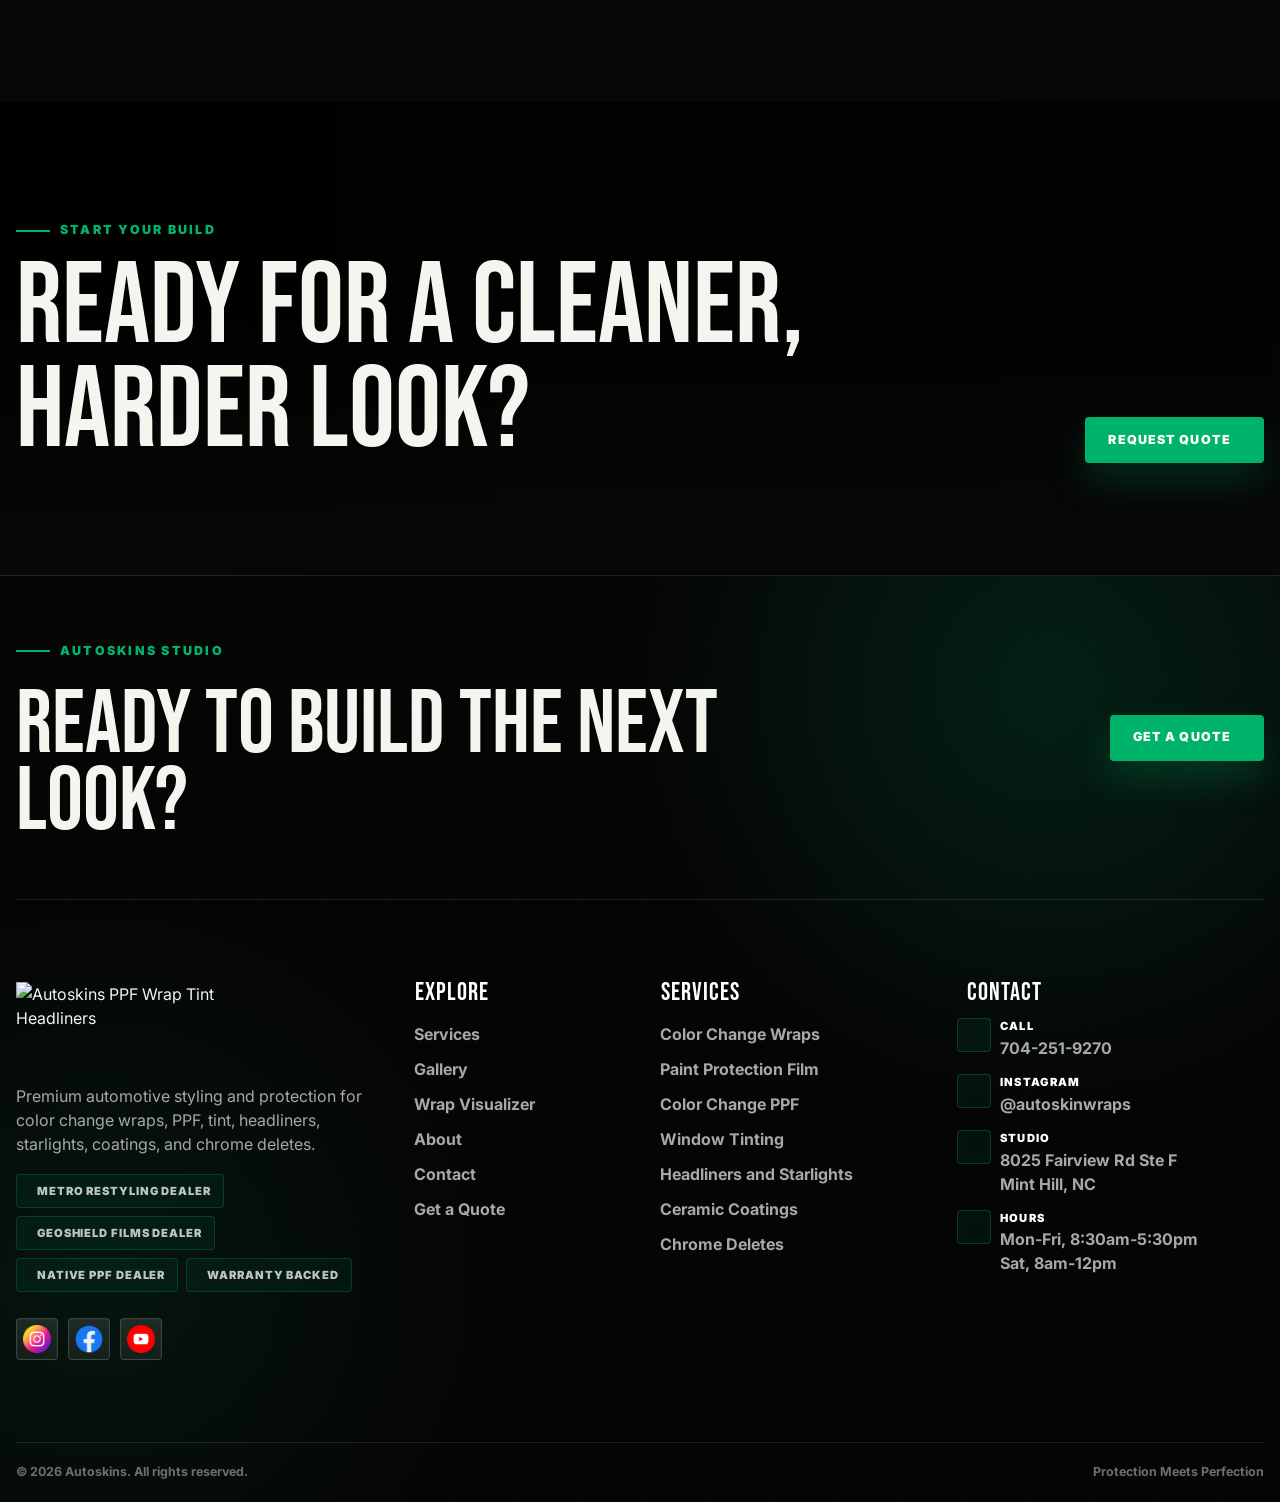
==== commit 0c8b25b8: "time change and mail" ====
--- a/index.html
+++ b/index.html
@@ -459,7 +459,7 @@
             </span>
             <span class="footer-contact-line">
               <span class="footer-icon"><i data-lucide="clock-3"></i></span>
-              <span><strong>Hours</strong>Mon-Sat, 9am-6pm</span>
+              <span><strong>Hours</strong>Mon-Fri, 8:30am-5:30pm<br />Sat, 8am-12pm</span>
             </span>
           </address>
         </div>
--- a/css/style.css
+++ b/css/style.css
@@ -2220,6 +2220,14 @@
   gap: 18px;
 }
 
+.form-honeypot {
+  position: absolute;
+  left: -9999px;
+  width: 1px;
+  height: 1px;
+  overflow: hidden;
+}
+
 .form-field {
   display: grid;
   gap: 10px;
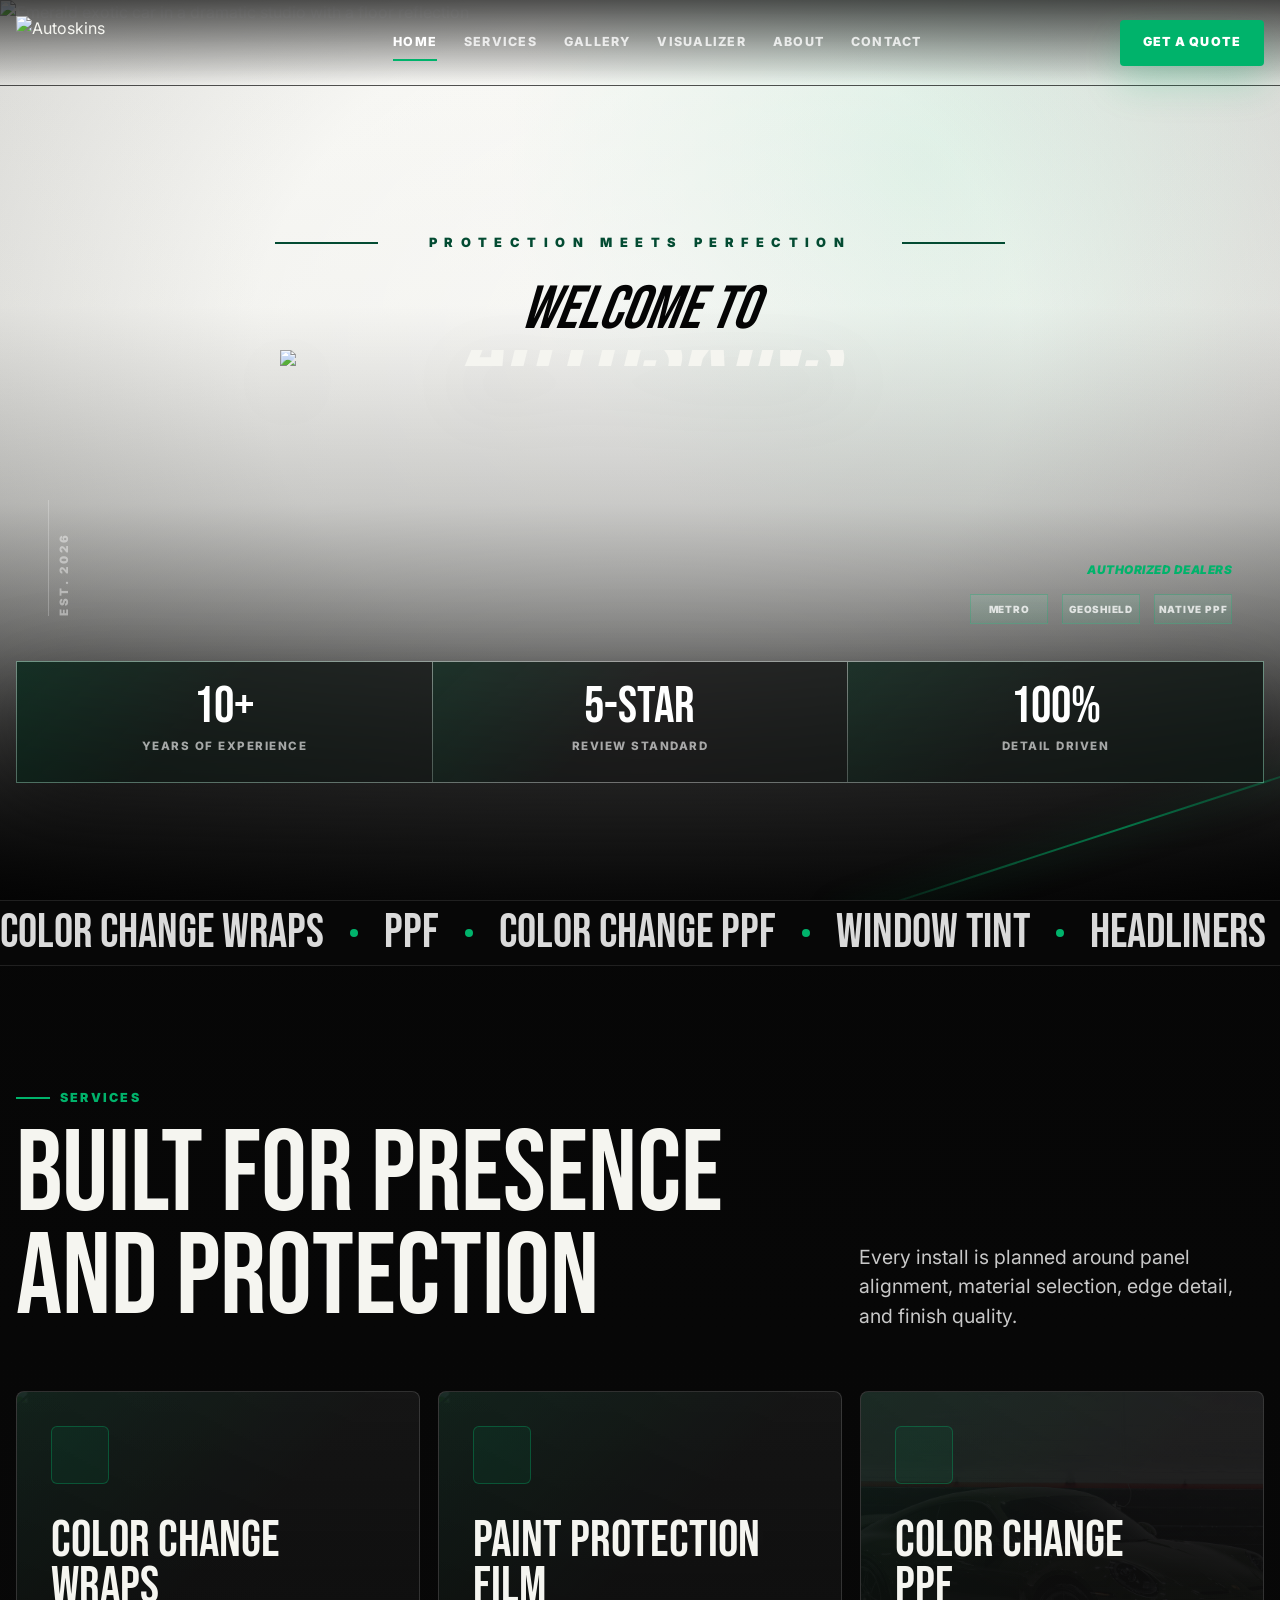
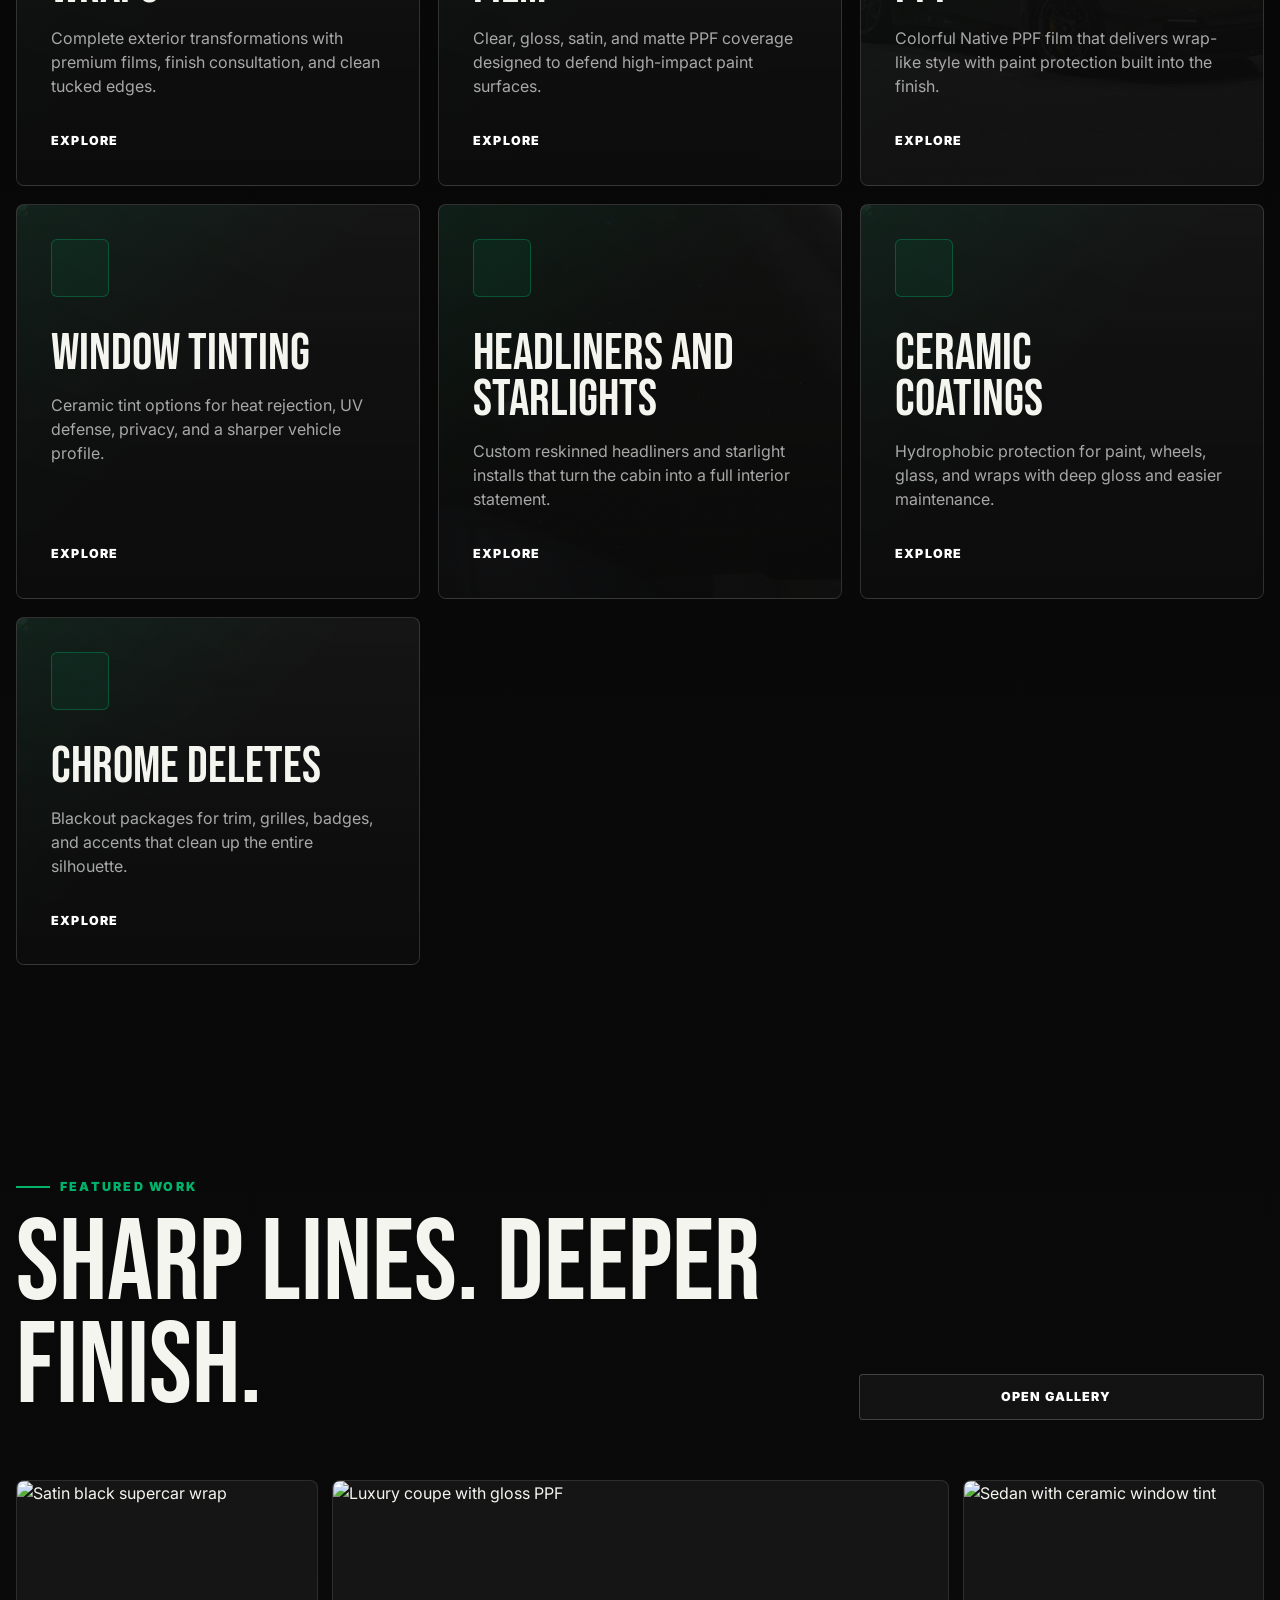
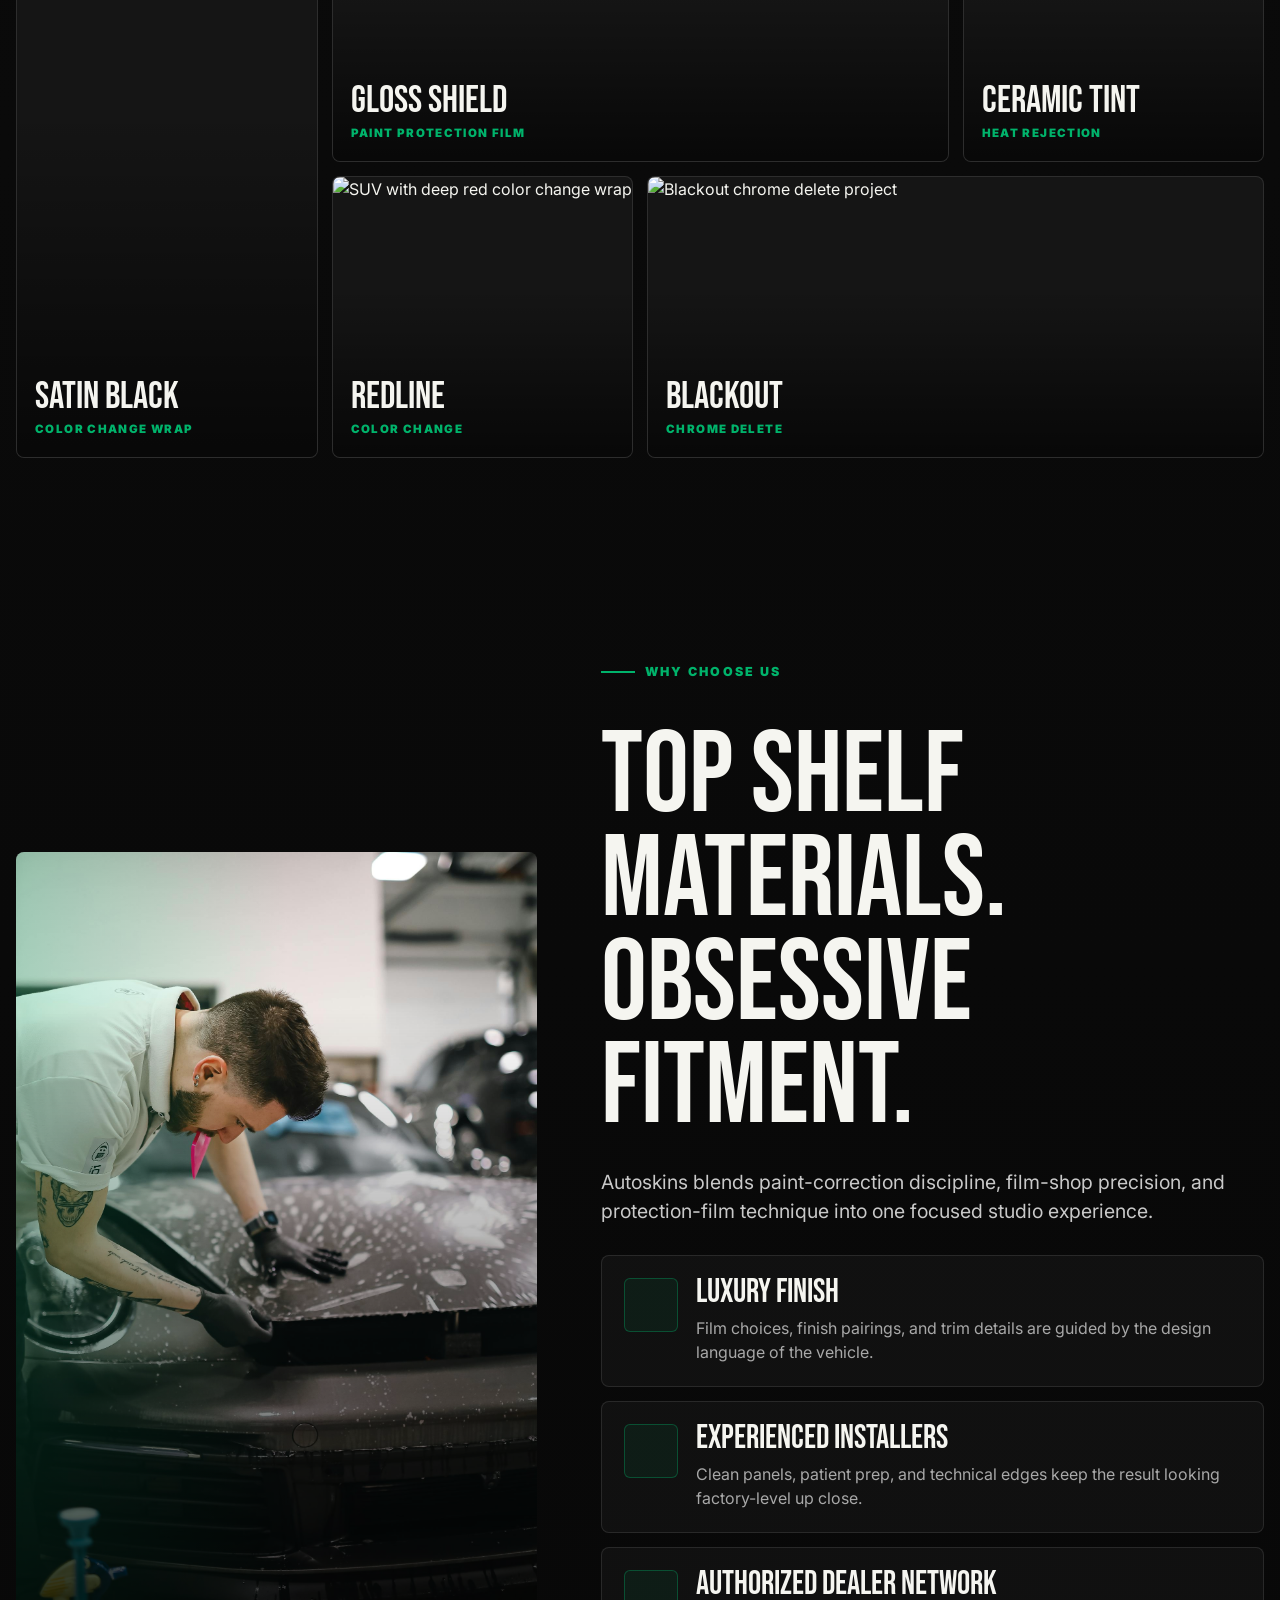
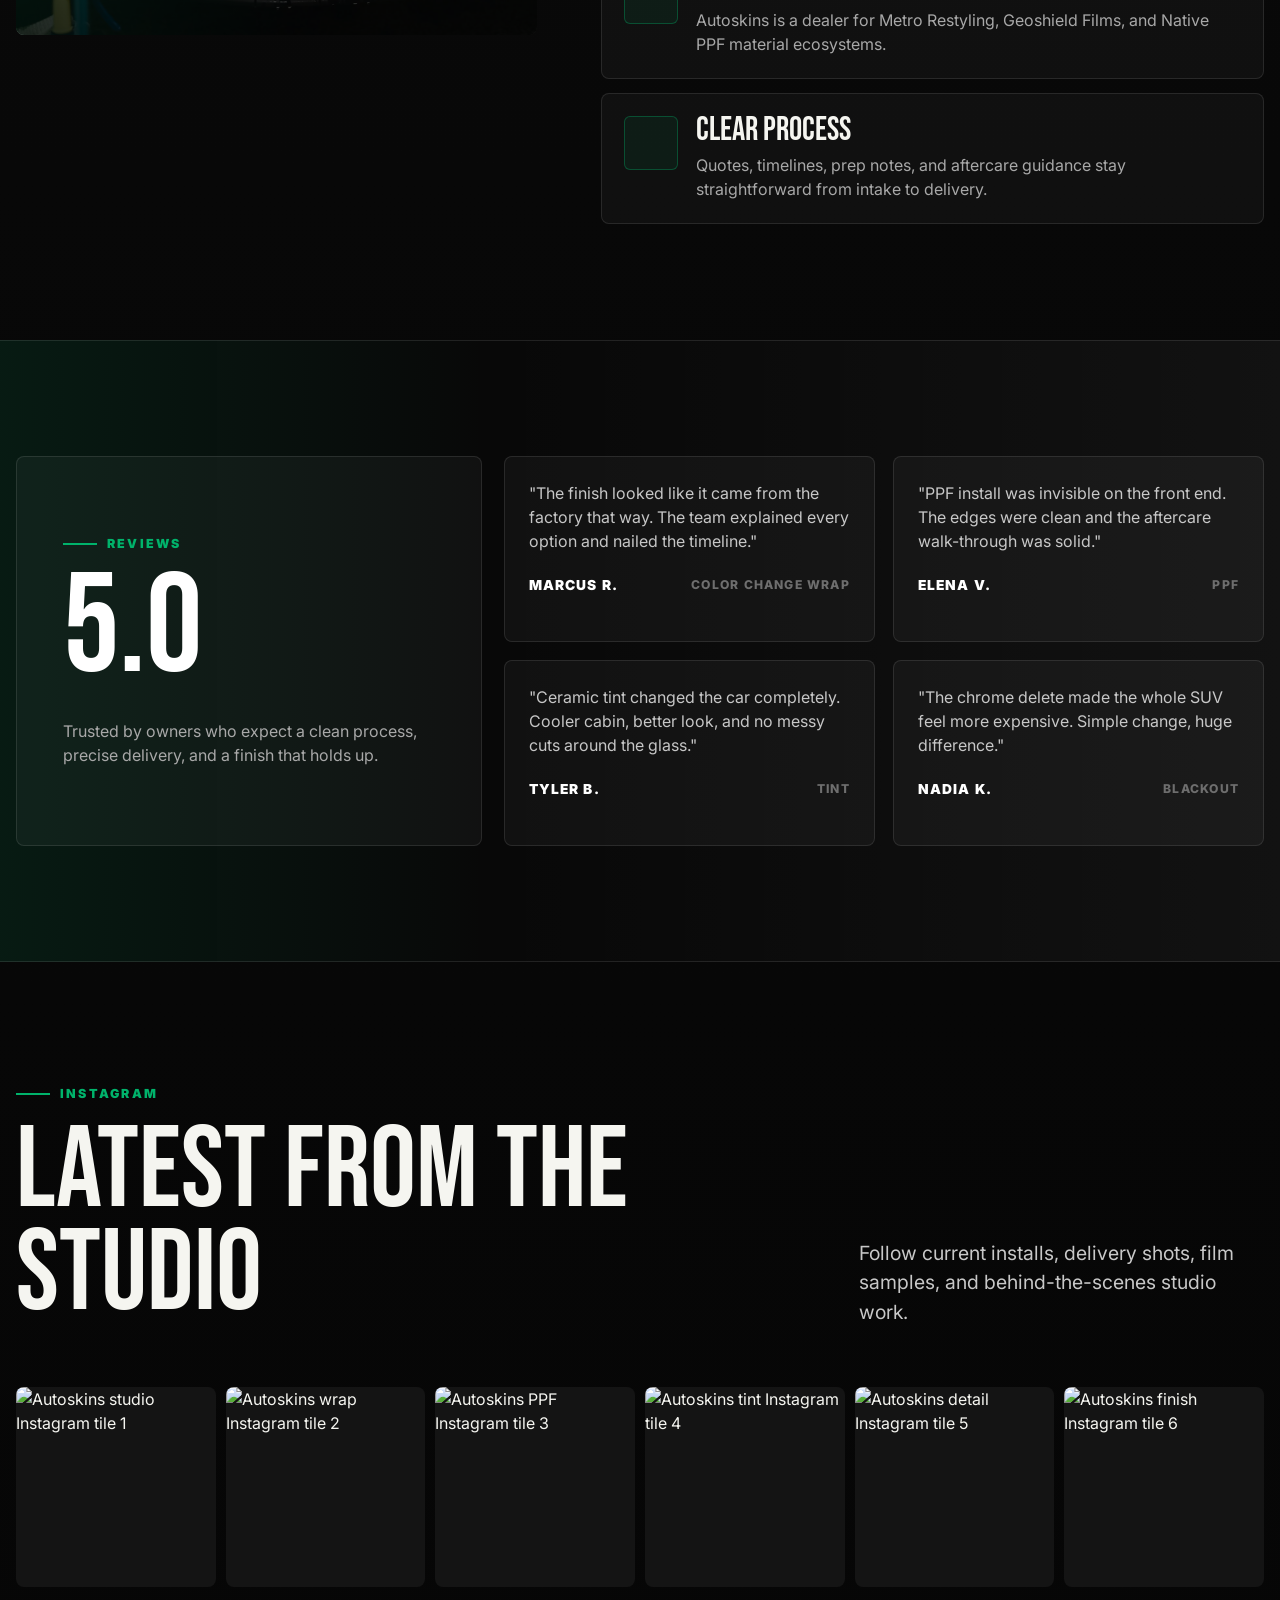
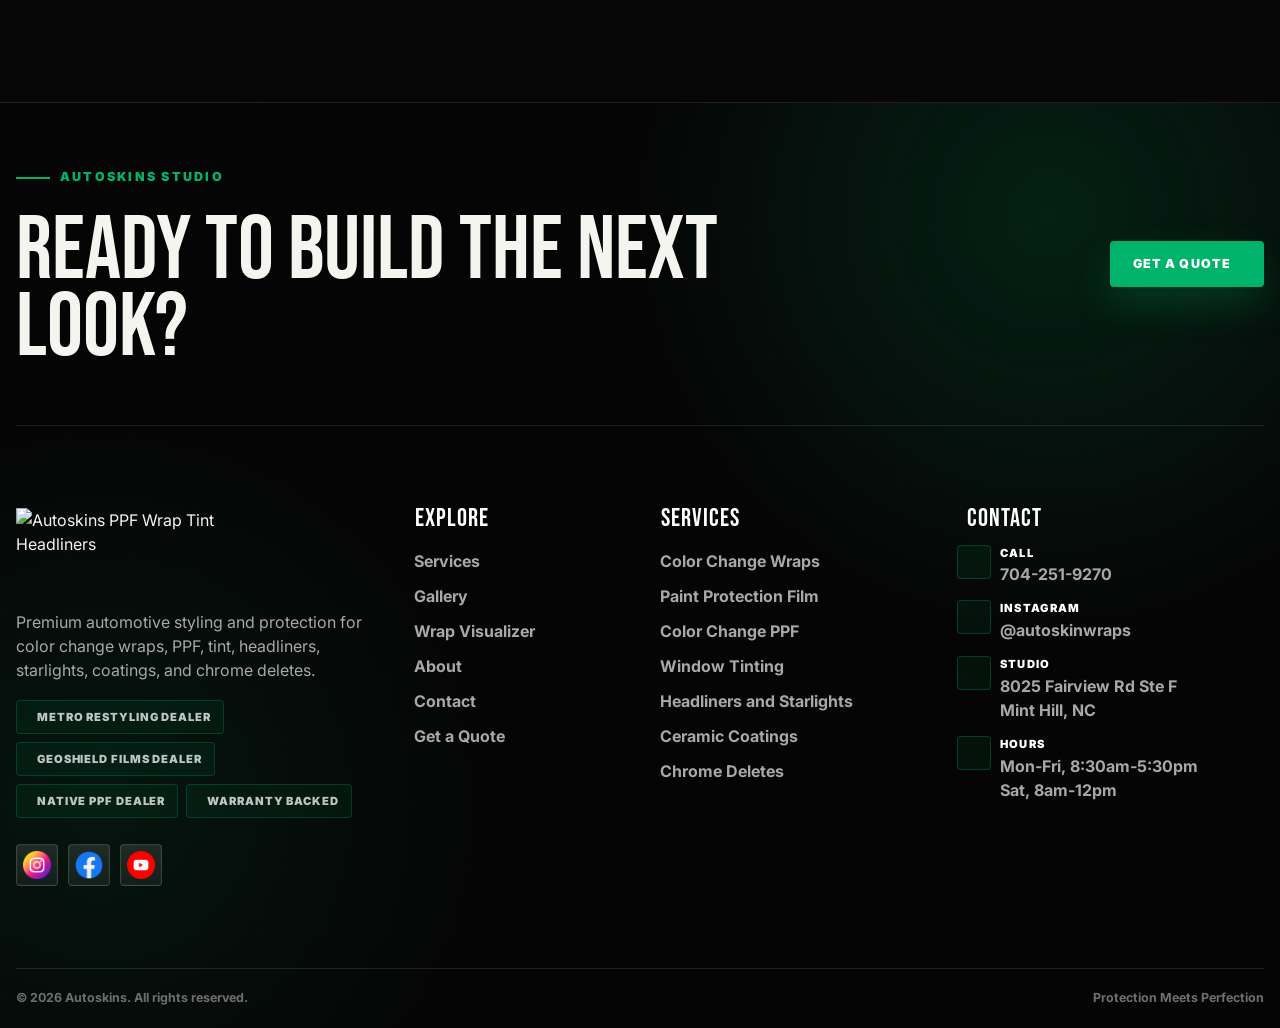
==== commit efae706c: "add image in service section" ====
--- a/index.html
+++ b/index.html
@@ -171,7 +171,7 @@
               <a class="text-link" href="pages/services.html#ppf">Explore <i data-lucide="arrow-right"></i></a>
             </article>
             <article class="service-card reveal">
-              <img class="service-card-bg" src="assets/images/generated/gallery-matte-ppf.jpg" alt="" aria-hidden="true" loading="lazy" />
+              <img class="service-card-bg" src="assets/images/stock/porche%20pic.png" alt="" aria-hidden="true" loading="lazy" />
               <div>
                 <span class="service-icon"><i data-lucide="layers"></i></span>
                 <h3>Color Change PPF</h3>
@@ -189,7 +189,7 @@
               <a class="text-link" href="pages/services.html#window-tinting">Explore <i data-lucide="arrow-right"></i></a>
             </article>
             <article class="service-card reveal">
-              <img class="service-card-bg" src="assets/images/client/06FFF07C-5210-412F-82E6-FA0F95F489B5.webp" alt="" aria-hidden="true" loading="lazy" />
+              <img class="service-card-bg" src="assets/images/stock/headliner-starlights-bright.jpg" alt="" aria-hidden="true" loading="lazy" />
               <div>
                 <span class="service-icon"><i data-lucide="stars"></i></span>
                 <h3>Headliners and Starlights</h3>
@@ -258,7 +258,7 @@
         <div class="container">
           <div class="split-feature">
             <div class="feature-media reveal">
-              <img src="assets/images/client/06FFF07C-5210-412F-82E6-FA0F95F489B5.webp" alt="Autoskins Mint Hill studio interior" />
+              <img src="assets/images/stock/protective-film-hood.jpg" alt="Installer applying paint protection film to a vehicle hood" />
             </div>
             <div class="feature-copy">
               <p class="eyebrow reveal">Why Choose Us</p>
@@ -381,16 +381,6 @@
           </div>
         </div>
       </section>
-
-      <section class="cta-band">
-        <div class="container cta-content">
-          <div>
-            <p class="eyebrow reveal">Start Your Build</p>
-            <h2 class="reveal">Ready for a Cleaner, Harder Look?</h2>
-          </div>
-          <a class="btn btn-primary reveal" href="pages/contact.html">Request Quote <i data-lucide="arrow-up-right"></i></a>
-        </div>
-      </section>
     </main>
 
     <footer class="site-footer">
--- a/css/style.css
+++ b/css/style.css
@@ -1452,31 +1452,6 @@
   opacity: 1;
 }
 
-.cta-band {
-  position: relative;
-  overflow: hidden;
-  padding: clamp(70px, 9vw, 112px) 0;
-  background:
-    linear-gradient(90deg, rgba(0, 0, 0, 0.86), rgba(0, 0, 0, 0.58)),
-    url("../assets/images/client/06FFF07C-5210-412F-82E6-FA0F95F489B5.webp") center/cover;
-}
-
-.cta-band::after {
-  position: absolute;
-  inset: 0;
-  background: linear-gradient(0deg, rgba(10, 10, 10, 0.72), transparent 55%);
-  content: "";
-}
-
-.cta-content {
-  position: relative;
-  z-index: 1;
-  display: grid;
-  grid-template-columns: minmax(0, 1fr) auto;
-  gap: 28px;
-  align-items: end;
-}
-
 .page-hero {
   position: relative;
   display: grid;
@@ -1496,7 +1471,7 @@
   background:
     linear-gradient(90deg, rgba(0, 0, 0, 0.9), rgba(0, 0, 0, 0.48)),
     linear-gradient(0deg, var(--bg), rgba(0, 0, 0, 0.1)),
-    var(--page-image, url("../assets/images/client/06FFF07C-5210-412F-82E6-FA0F95F489B5.webp")) center/cover;
+    var(--page-image, url("../assets/images/stock/luxury-black-car-studio.jpg")) center/cover;
   content: "";
 }
 
@@ -1545,6 +1520,11 @@
 
 .service-detail:hover .service-detail-media img {
   transform: scale(1.04);
+}
+
+#headliners-starlights .service-detail-media img {
+  object-position: center 62%;
+  filter: brightness(1.12) contrast(1.05) saturate(1.12);
 }
 
 .service-detail-copy {
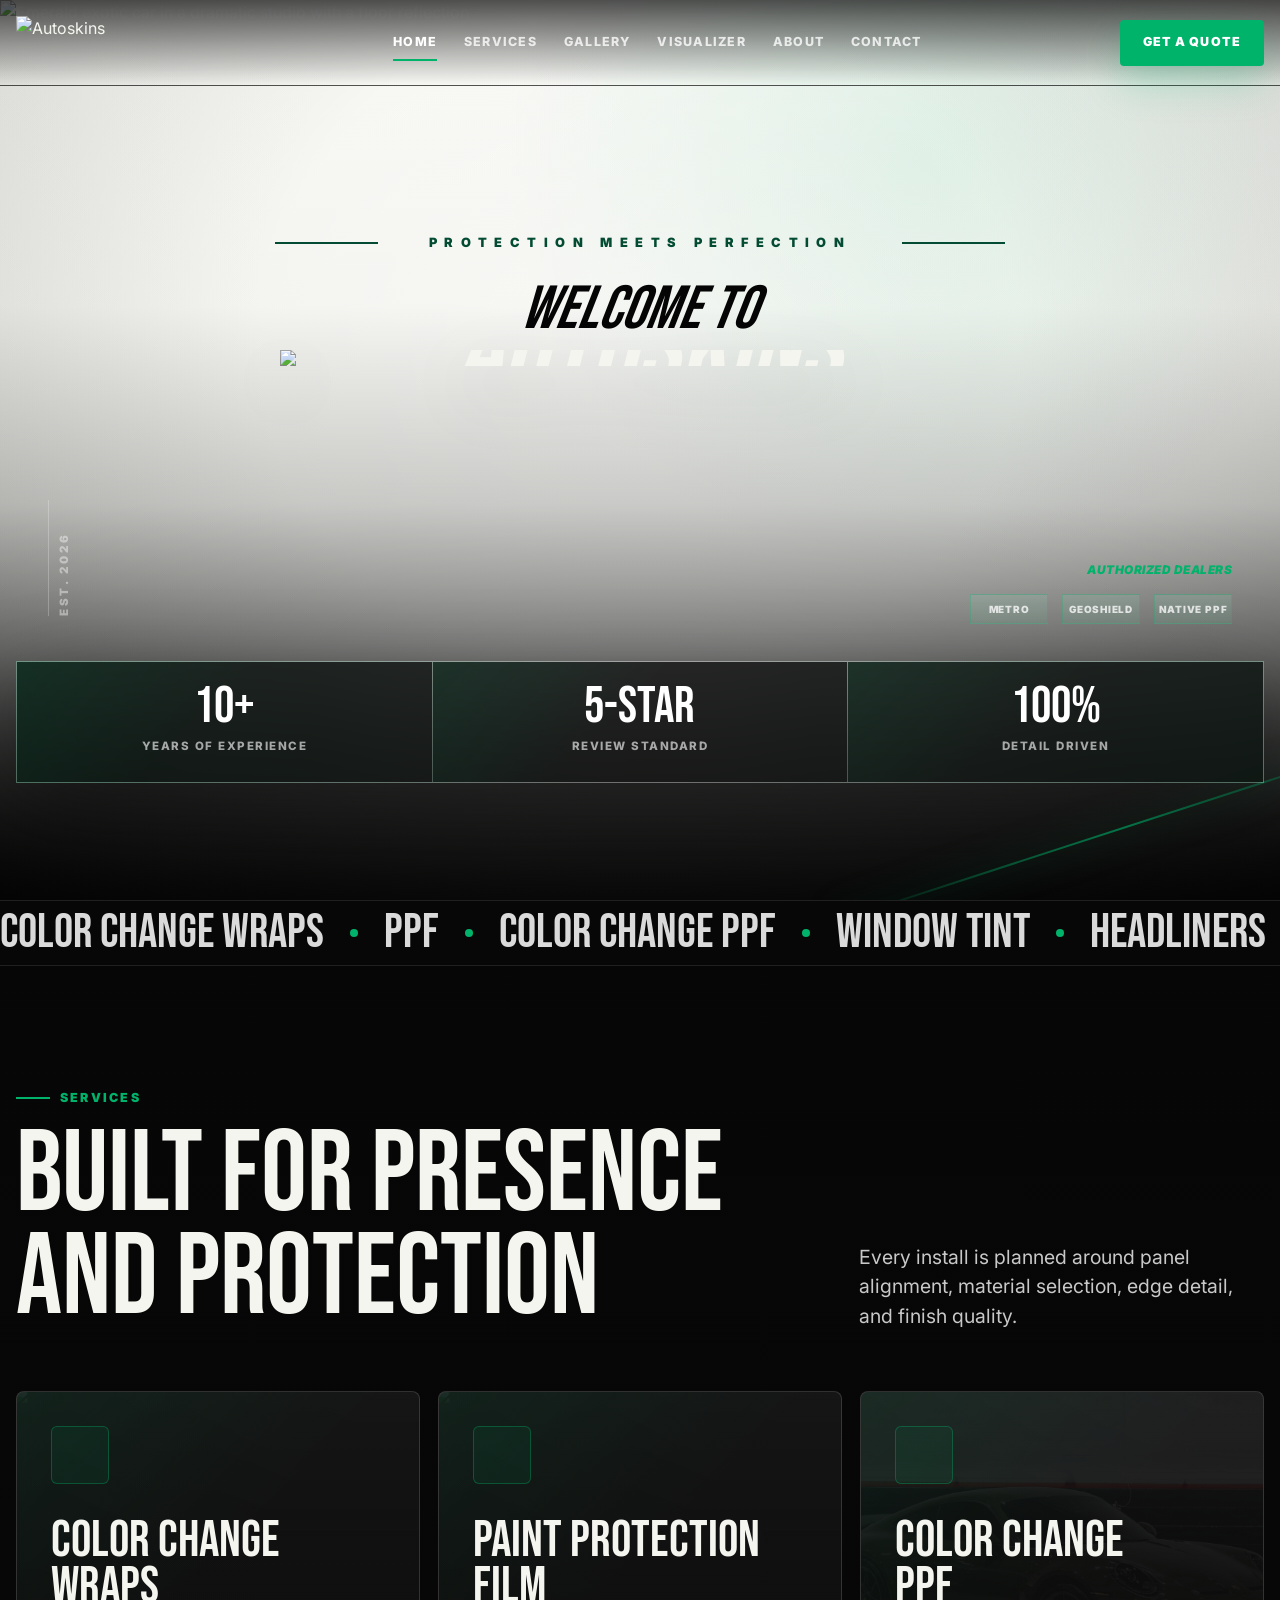
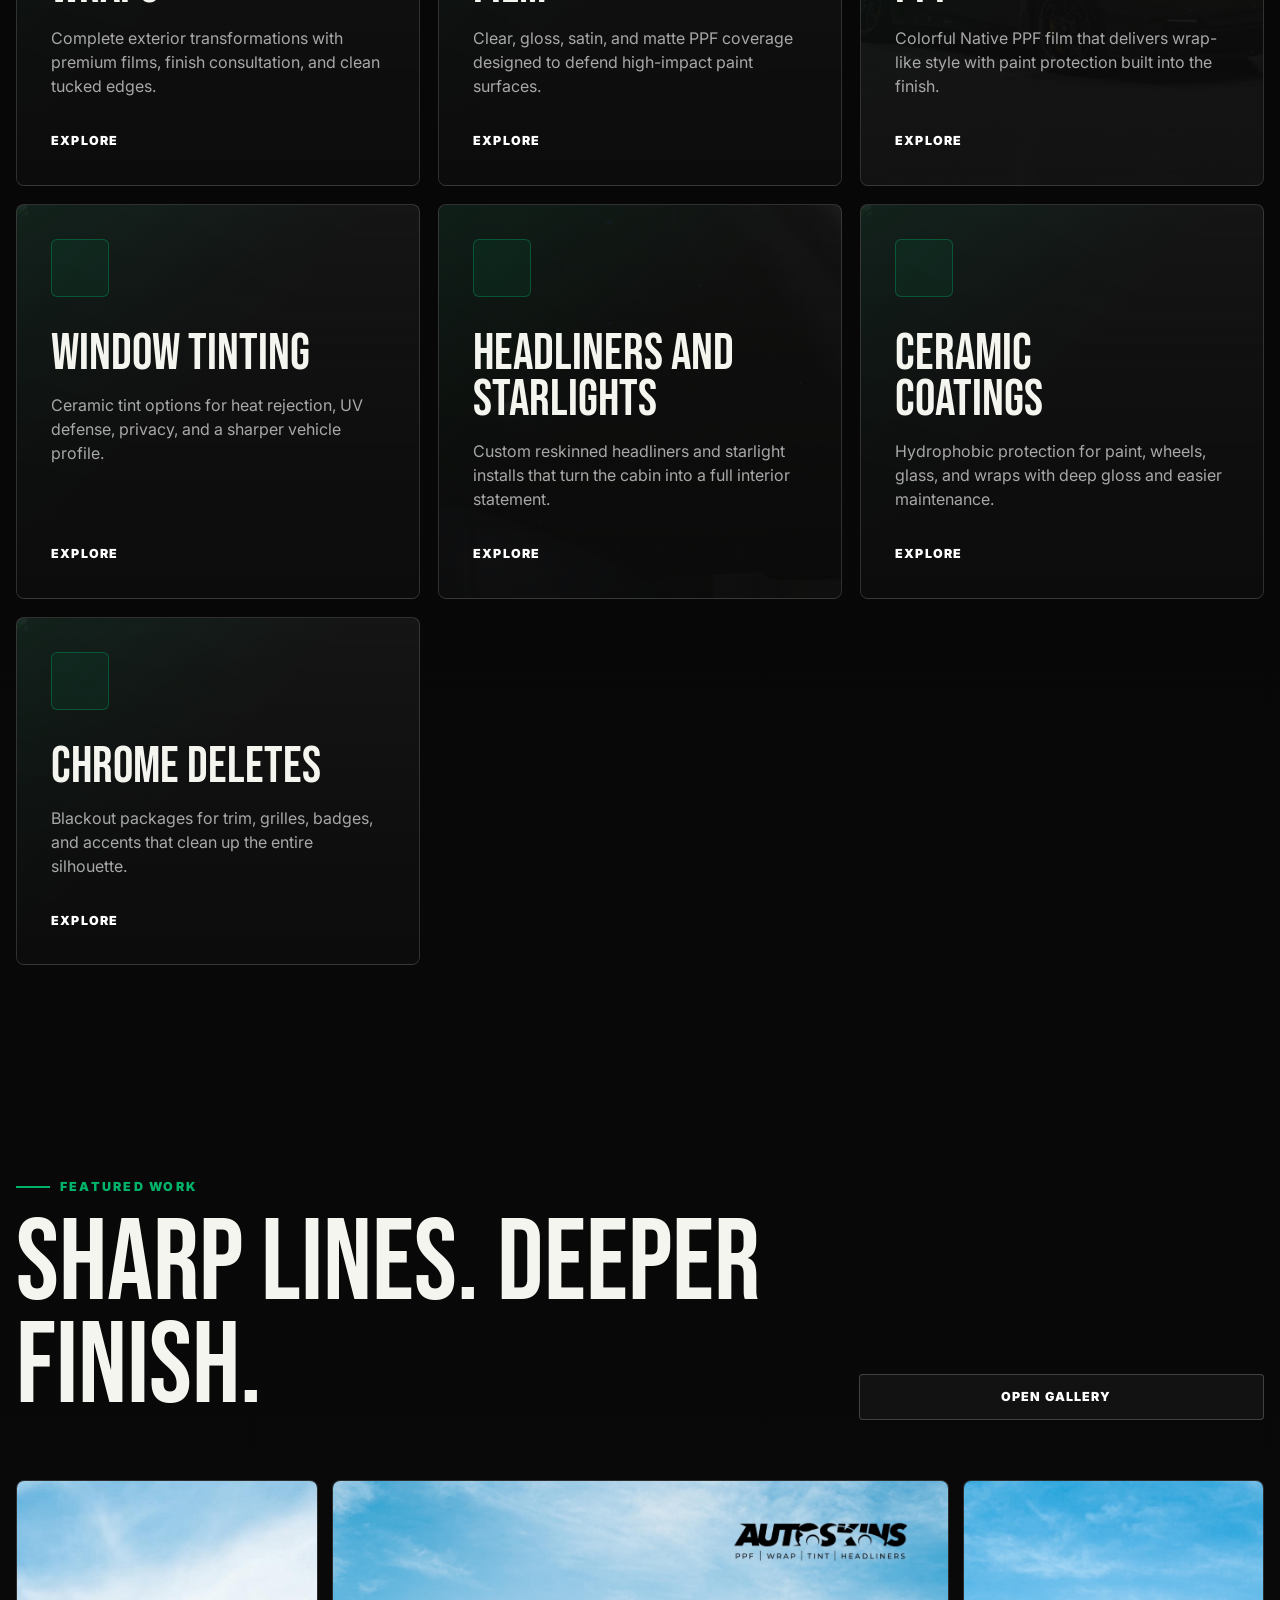
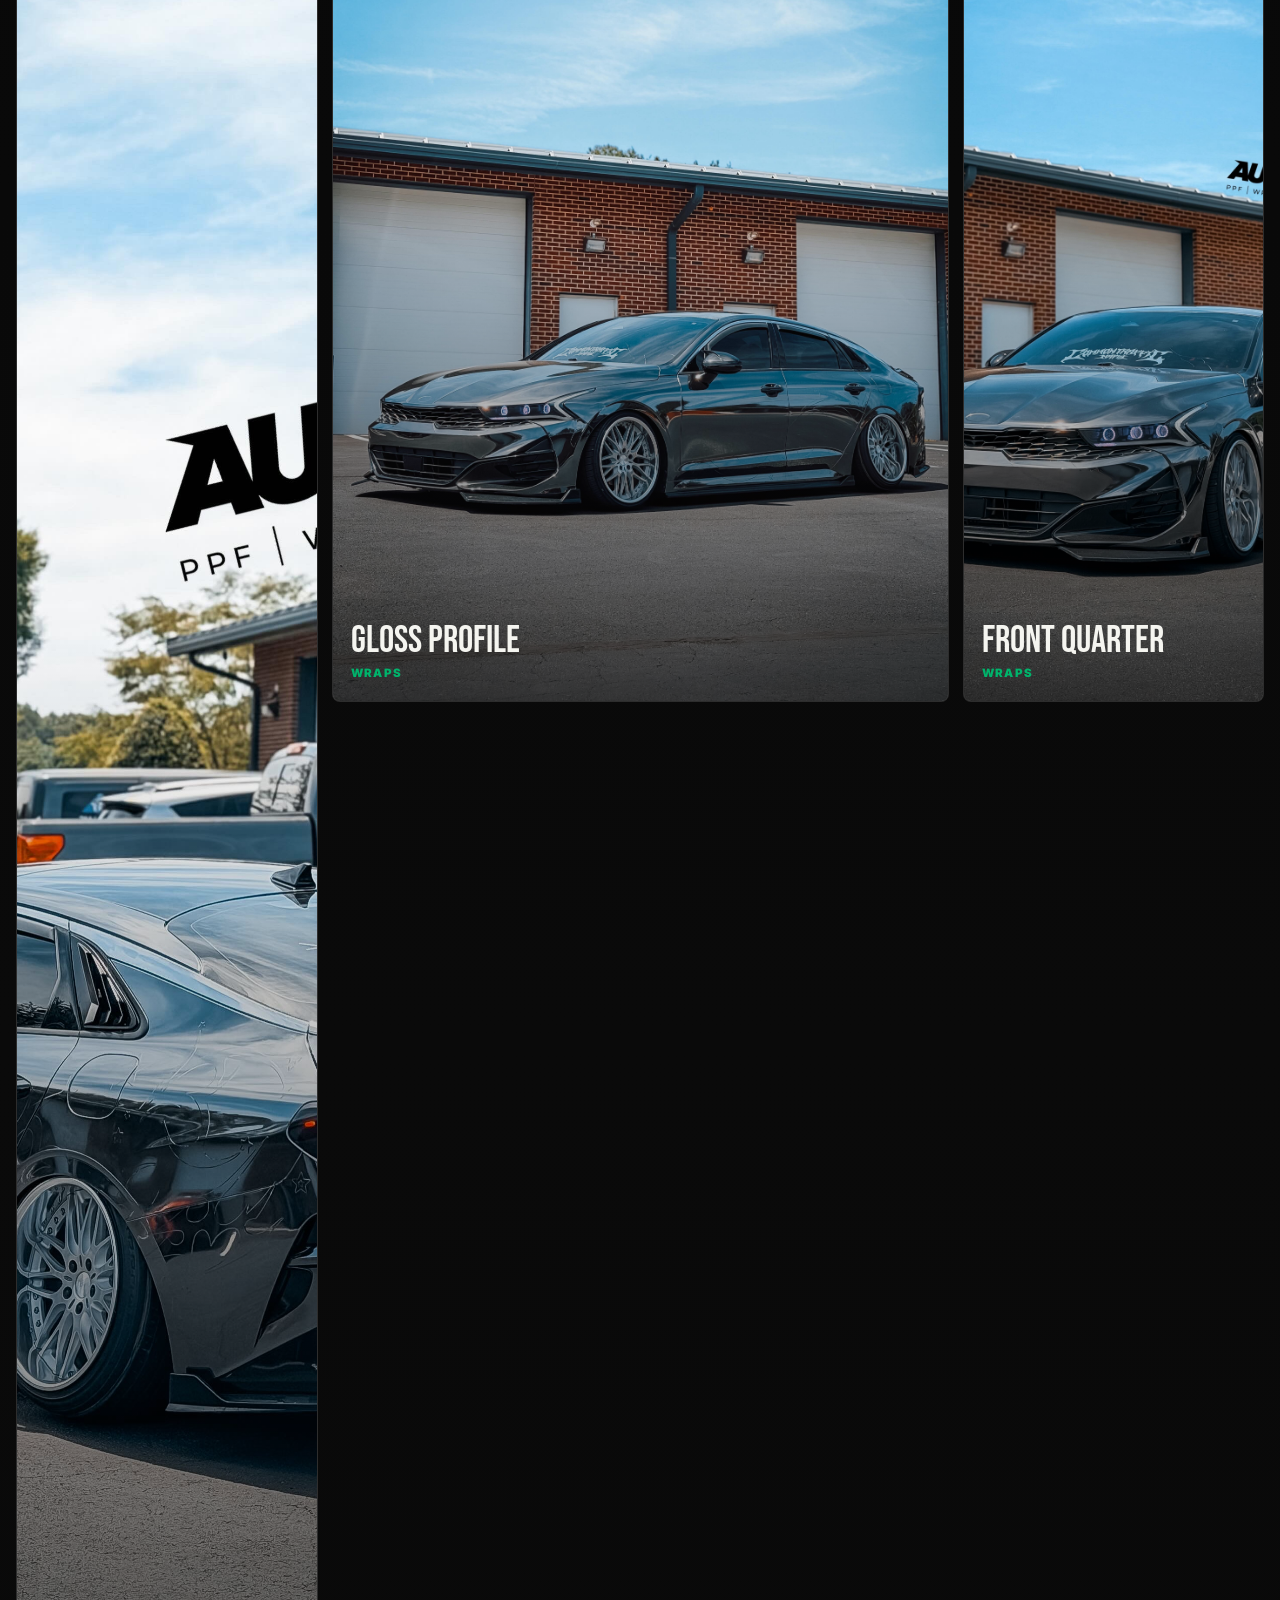
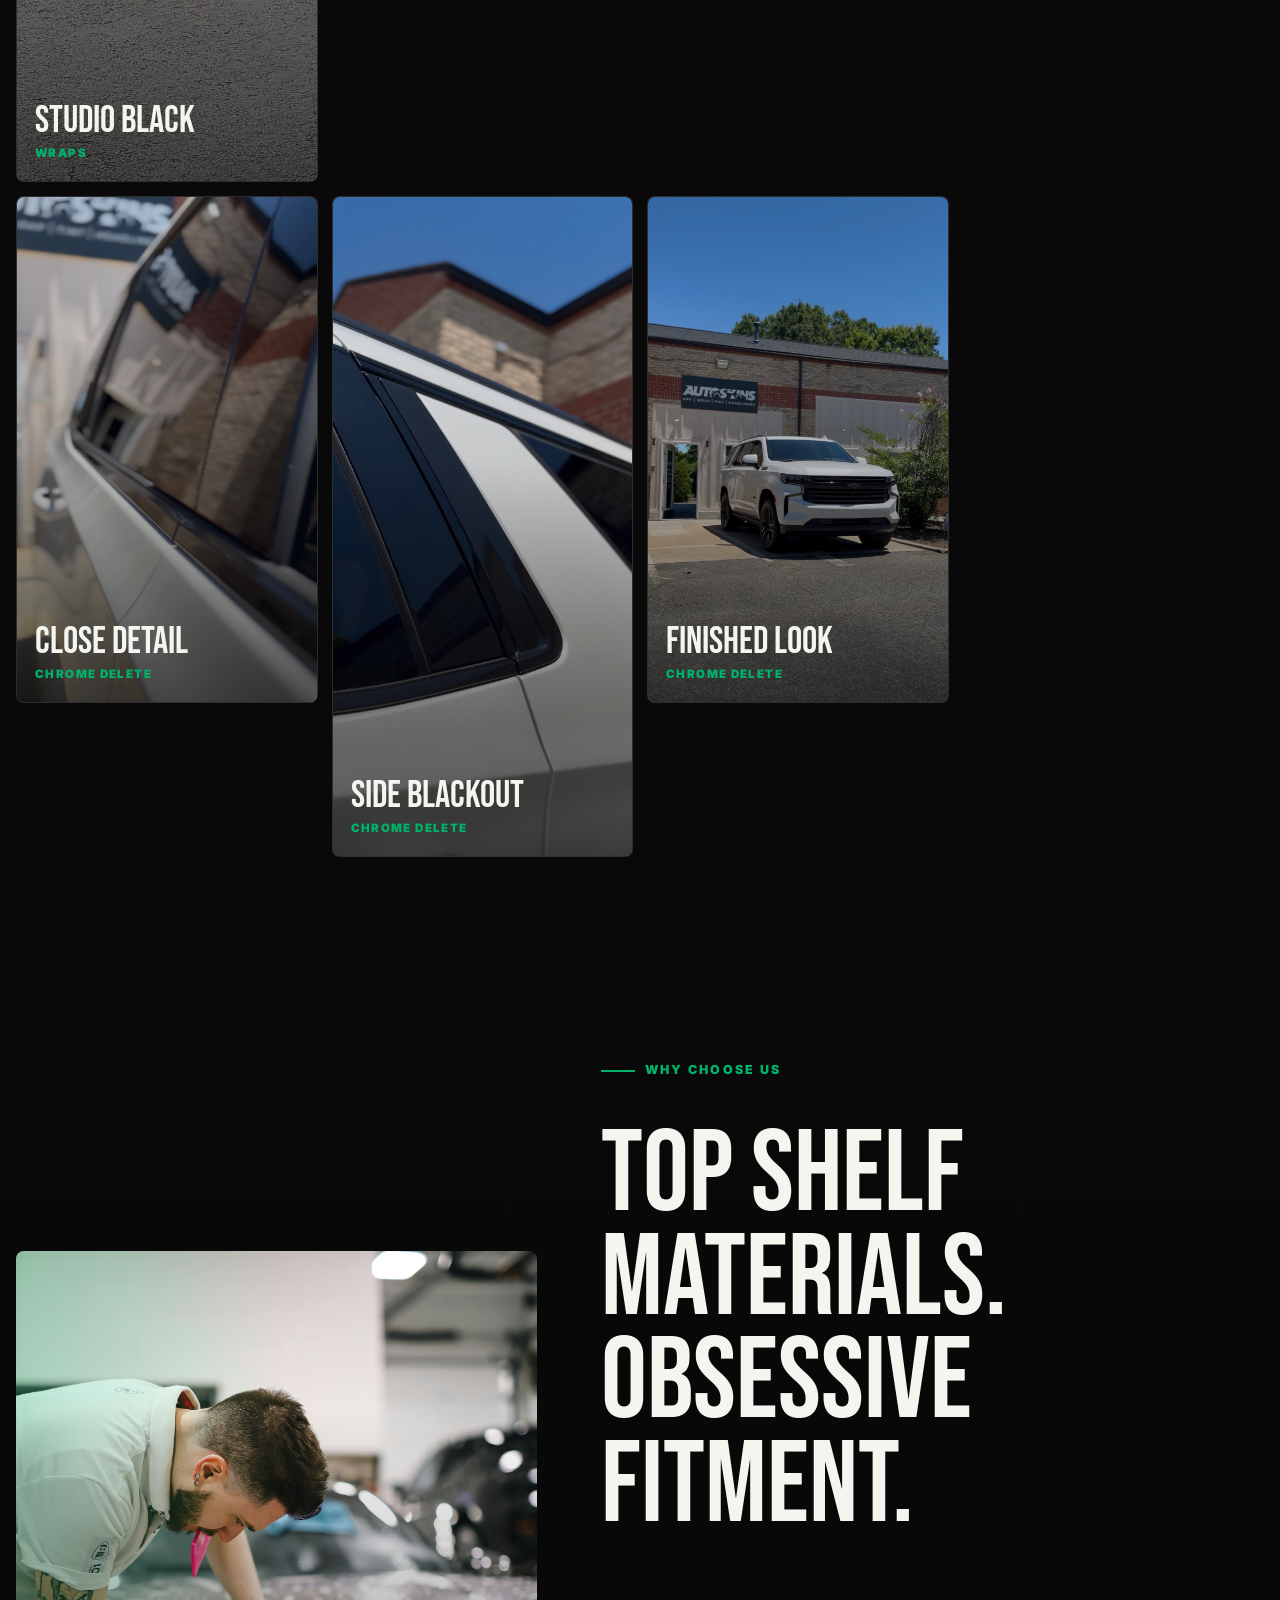
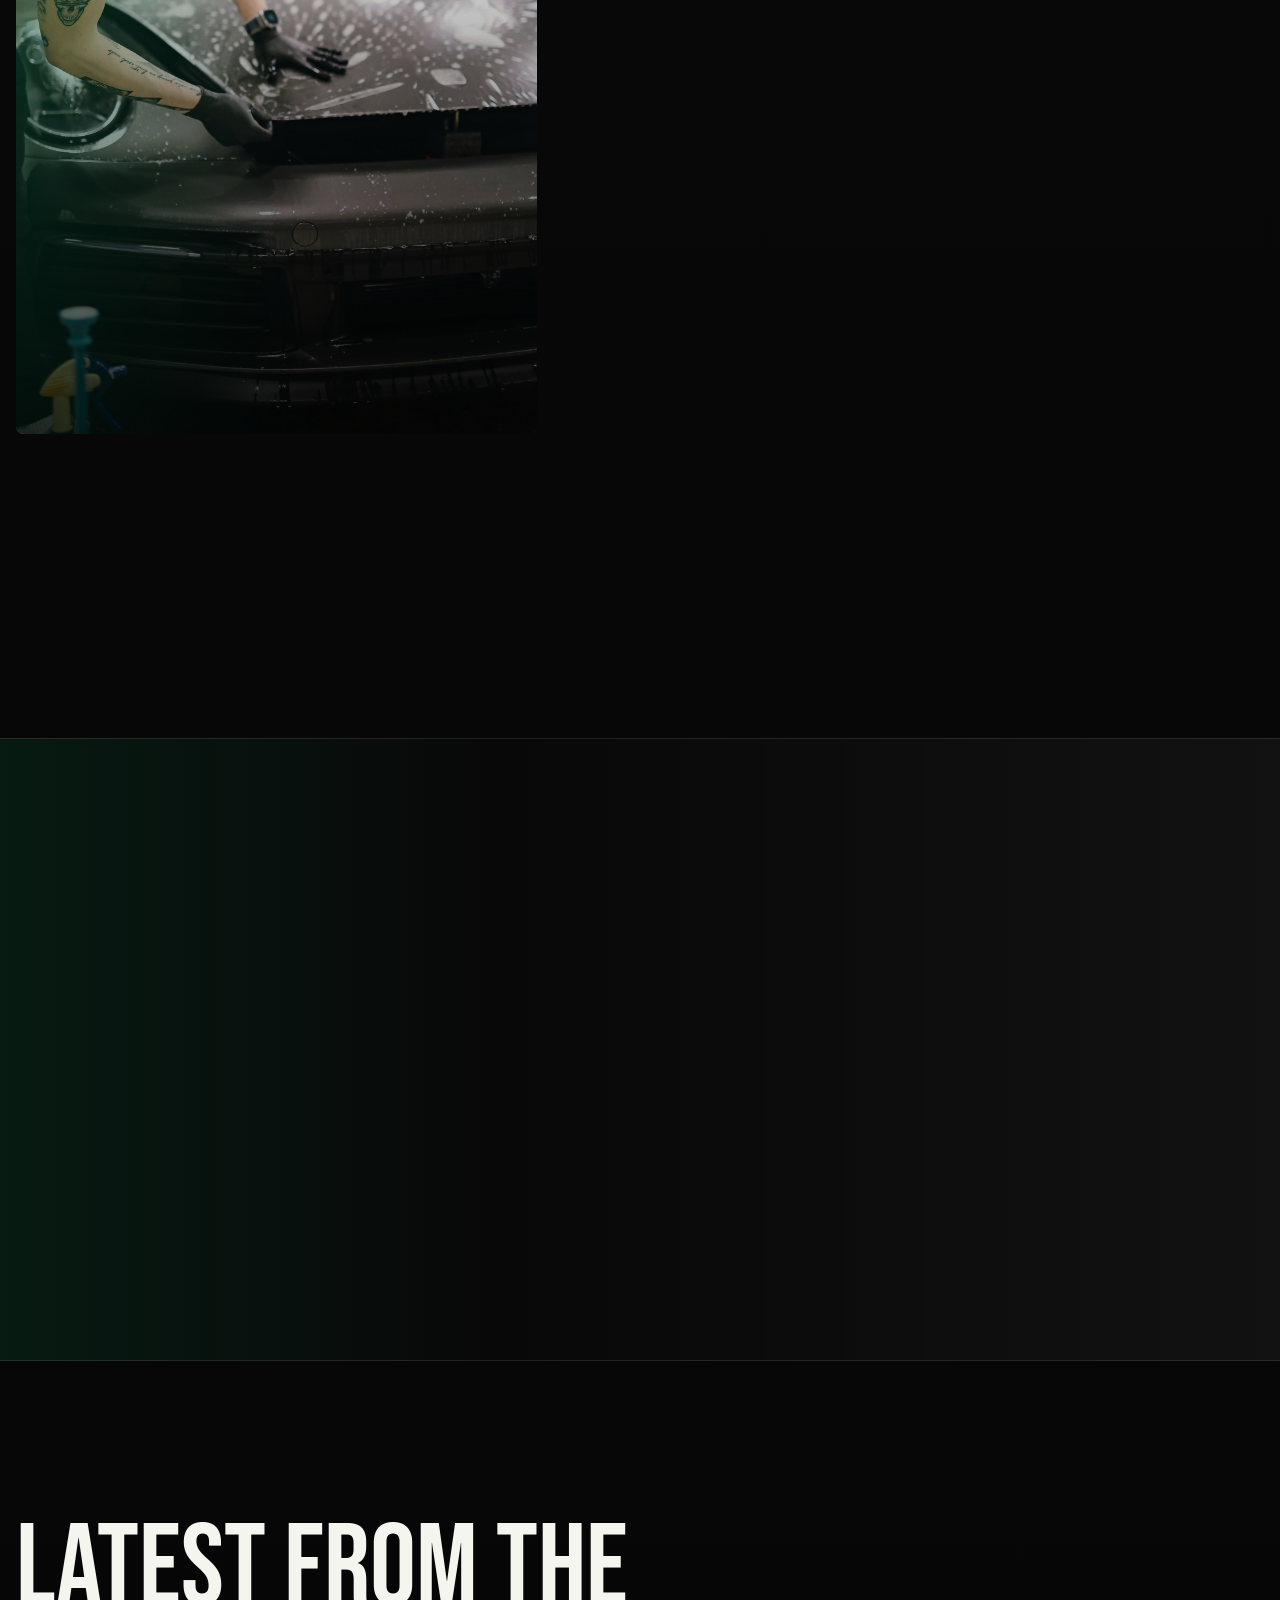
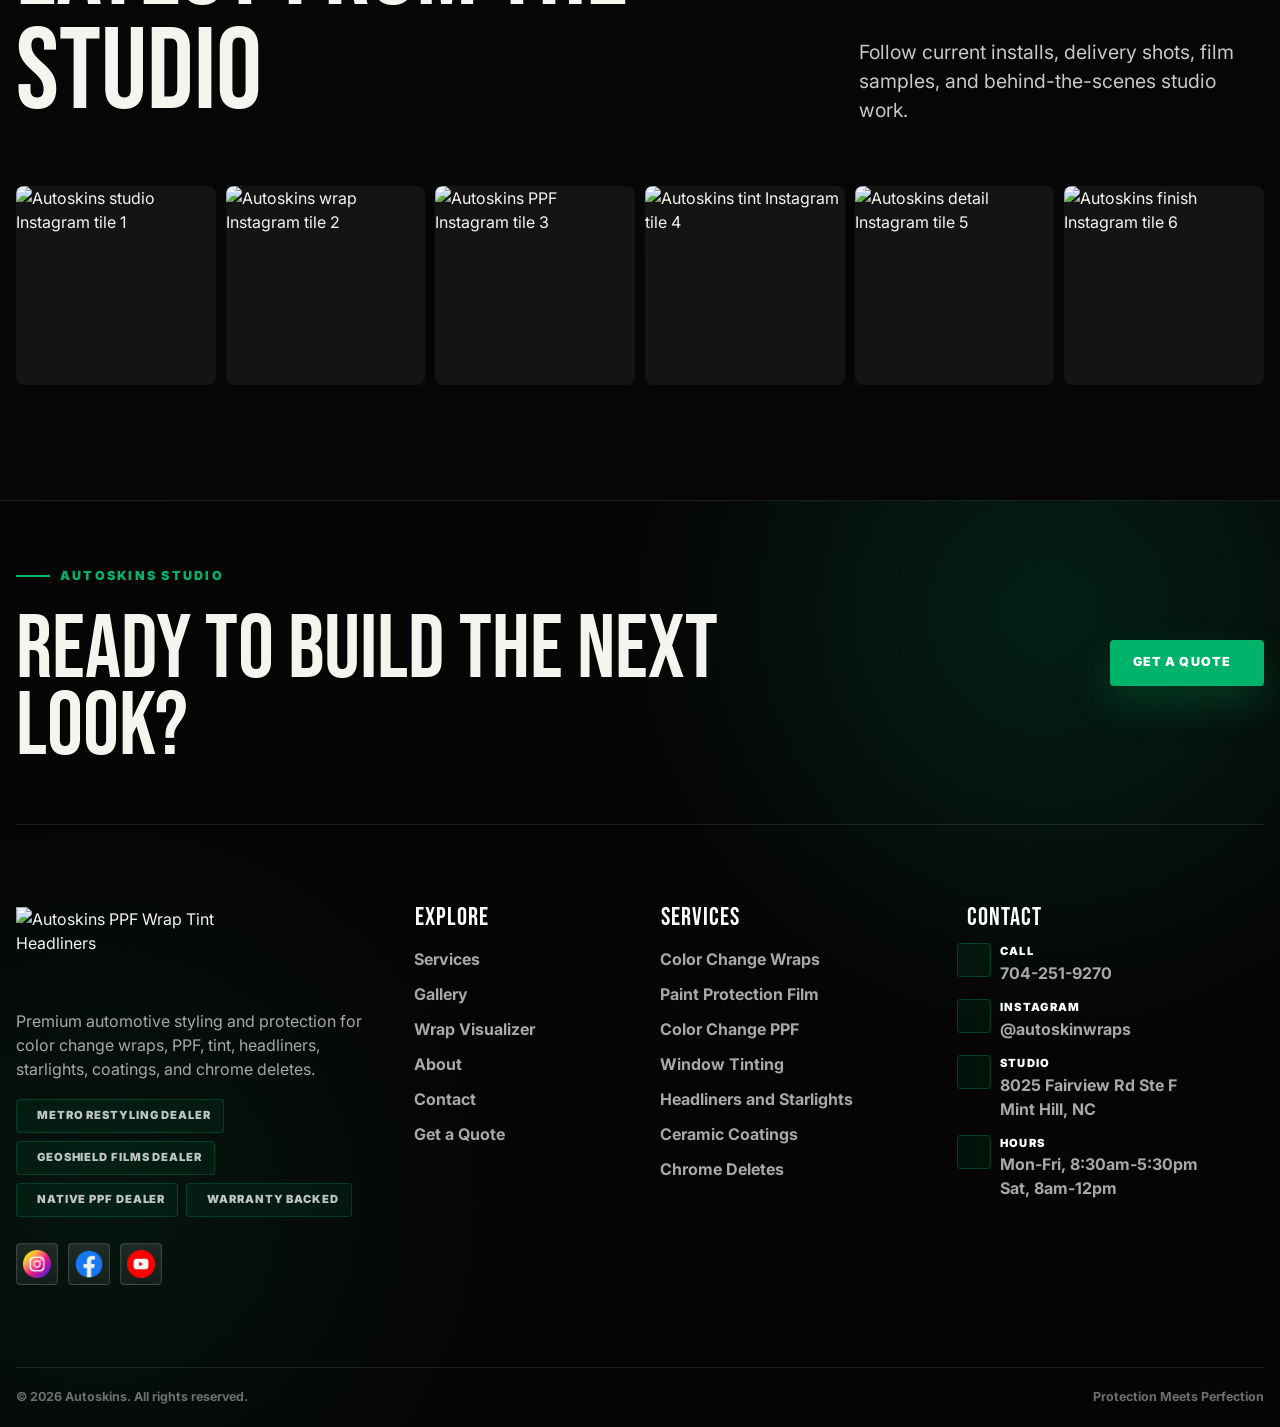
==== commit d16f27be: "Updated project files with gallery" ====
--- a/index.html
+++ b/index.html
@@ -13,6 +13,8 @@
     <link rel="preconnect" href="https://www.averydennison3d.app" />
     <link rel="dns-prefetch" href="https://www.averydennison3d.app" />
     <link rel="prefetch" href="https://www.averydennison3d.app/" />
+    <link rel="icon" type="image/png" href="assets/images/client/pic%20for%20favicon.png" />
+    <link rel="apple-touch-icon" href="assets/images/client/pic%20for%20favicon.png" />
     <link rel="stylesheet" href="css/style.css" />
     <noscript><style>body{opacity:1}.site-loader{display:none}</style></noscript>
   </head>
@@ -230,25 +232,37 @@
           </div>
 
           <div class="gallery-grid">
-            <button class="gallery-item tall reveal" type="button" aria-label="View satin black supercar wrap">
-              <img src="assets/images/generated/gallery-satin-black.jpg" alt="Satin black supercar wrap" />
-              <span class="gallery-caption"><strong>Satin Black</strong><span>Color Change Wrap</span></span>
-            </button>
-            <button class="gallery-item wide reveal" type="button" aria-label="View protected luxury coupe">
-              <img src="assets/images/generated/gallery-gloss-ppf.jpg" alt="Luxury coupe with gloss PPF" />
-              <span class="gallery-caption"><strong>Gloss Shield</strong><span>Paint Protection Film</span></span>
-            </button>
-            <button class="gallery-item reveal" type="button" aria-label="View ceramic tint sedan">
-              <img src="assets/images/generated/gallery-ceramic-tint.jpg" alt="Sedan with ceramic window tint" />
-              <span class="gallery-caption"><strong>Ceramic Tint</strong><span>Heat Rejection</span></span>
-            </button>
-            <button class="gallery-item reveal" type="button" aria-label="View red color change SUV">
-              <img src="assets/images/generated/gallery-red-color-change.jpg" alt="SUV with deep red color change wrap" />
-              <span class="gallery-caption"><strong>Redline</strong><span>Color Change</span></span>
-            </button>
-            <button class="gallery-item wide reveal" type="button" aria-label="View chrome delete project">
-              <img src="assets/images/generated/gallery-chrome-delete.jpg" alt="Blackout chrome delete project" />
-              <span class="gallery-caption"><strong>Blackout</strong><span>Chrome Delete</span></span>
+            <button class="gallery-item tall reveal" type="button" aria-label="View black wrap project">
+              <img src="assets/images/client/372D01EC-7EF4-4976-B53A-A28B9100D8A6.jpeg" alt="Black wrapped vehicle outside Autoskins studio" />
+              <span class="gallery-caption"><strong>Studio Black</strong><span>Wraps</span></span>
+            </button>
+            <button class="gallery-item wide reveal" type="button" aria-label="View gloss black wrap project">
+              <img src="assets/images/client/39FA43D6-E951-4BFD-A737-259278ECBB4F.jpeg" alt="Gloss black wrapped car side profile" />
+              <span class="gallery-caption"><strong>Gloss Profile</strong><span>Wraps</span></span>
+            </button>
+            <button class="gallery-item reveal" type="button" aria-label="View front quarter wrap project">
+              <img src="assets/images/client/3D97CA21-AA92-45A9-89A8-E5355970F8A9.jpeg" alt="Wrapped vehicle front quarter outside the shop" />
+              <span class="gallery-caption"><strong>Front Quarter</strong><span>Wraps</span></span>
+            </button>
+            <button class="gallery-item reveal" type="button" aria-label="View rear angle wrap project">
+              <img src="assets/images/client/7B4D5E70-45DA-4E37-9295-5778BF964805.jpeg" alt="Wrapped vehicle rear angle with custom wheels" />
+              <span class="gallery-caption"><strong>Rear Angle</strong><span>Wraps</span></span>
+            </button>
+            <button class="gallery-item wide reveal" type="button" aria-label="View chrome delete trim project">
+              <img src="assets/images/client/IMG_2781.jpeg" alt="Chrome delete trim detail on a white vehicle window" />
+              <span class="gallery-caption"><strong>Window Trim</strong><span>Chrome Delete</span></span>
+            </button>
+            <button class="gallery-item reveal" type="button" aria-label="View chrome delete closeup project">
+              <img src="assets/images/client/IMG_2782.jpeg" alt="Blackout window trim closeup after chrome delete" />
+              <span class="gallery-caption"><strong>Close Detail</strong><span>Chrome Delete</span></span>
+            </button>
+            <button class="gallery-item tall reveal" type="button" aria-label="View chrome delete side project">
+              <img src="assets/images/client/IMG_2783.jpeg" alt="Side window chrome delete blackout finish" />
+              <span class="gallery-caption"><strong>Side Blackout</strong><span>Chrome Delete</span></span>
+            </button>
+            <button class="gallery-item reveal" type="button" aria-label="View chrome delete finished project">
+              <img src="assets/images/client/IMG_2784.jpeg" alt="White vehicle after chrome delete service outside Autoskins" />
+              <span class="gallery-caption"><strong>Finished Look</strong><span>Chrome Delete</span></span>
             </button>
           </div>
         </div>
--- a/css/style.css
+++ b/css/style.css
@@ -2318,14 +2318,130 @@
 }
 
 .form-status {
-  min-height: 24px;
+  min-height: 0;
   margin: 0;
+  font-size: 0;
   color: var(--accent);
   font-weight: 800;
 }
 
+.form-status.is-error {
+  color: #ff6969;
+}
+
+.form-status.is-success {
+  color: var(--accent);
+}
+
 .form-actions .btn {
   min-width: 220px;
+}
+
+.form-popup {
+  position: fixed;
+  right: clamp(16px, 3vw, 34px);
+  bottom: clamp(16px, 3vw, 34px);
+  z-index: 2000;
+  width: min(440px, calc(100vw - 32px));
+  opacity: 0;
+  pointer-events: none;
+  transform: translateY(18px);
+  transition: opacity 0.24s ease, transform 0.24s ease;
+}
+
+.form-popup.is-visible {
+  opacity: 1;
+  pointer-events: auto;
+  transform: translateY(0);
+}
+
+.form-popup-panel {
+  display: grid;
+  grid-template-columns: 42px minmax(0, 1fr) 34px;
+  gap: 14px;
+  align-items: start;
+  padding: 18px;
+  border: 1px solid rgba(255, 255, 255, 0.14);
+  border-radius: 8px;
+  background:
+    linear-gradient(135deg, rgba(0, 179, 107, 0.15), transparent 46%),
+    rgba(8, 8, 8, 0.96);
+  box-shadow: 0 22px 70px rgba(0, 0, 0, 0.48);
+  backdrop-filter: blur(16px);
+}
+
+.form-popup.is-error .form-popup-panel {
+  background:
+    linear-gradient(135deg, rgba(255, 72, 72, 0.17), transparent 46%),
+    rgba(8, 8, 8, 0.96);
+}
+
+.form-popup-icon {
+  display: grid;
+  width: 42px;
+  height: 42px;
+  place-items: center;
+  border: 1px solid rgba(0, 179, 107, 0.55);
+  border-radius: 8px;
+  background: rgba(0, 179, 107, 0.12);
+}
+
+.form-popup-icon::before {
+  color: var(--accent);
+  font-size: 1.25rem;
+  font-weight: 900;
+  content: "OK";
+}
+
+.form-popup.is-error .form-popup-icon {
+  border-color: rgba(255, 105, 105, 0.6);
+  background: rgba(255, 105, 105, 0.12);
+}
+
+.form-popup.is-error .form-popup-icon::before {
+  color: #ff6969;
+  content: "!";
+}
+
+.form-popup-copy {
+  display: grid;
+  gap: 6px;
+}
+
+.form-popup-copy strong {
+  color: #fff;
+  font-family: "Bebas Neue", sans-serif;
+  font-size: 1.75rem;
+  line-height: 0.92;
+  letter-spacing: 0.02em;
+}
+
+.form-popup-copy p {
+  margin: 0;
+  color: rgba(255, 255, 255, 0.78);
+  font-size: 0.9rem;
+  font-weight: 700;
+  line-height: 1.45;
+}
+
+.form-popup-close {
+  display: grid;
+  width: 34px;
+  height: 34px;
+  place-items: center;
+  border: 1px solid rgba(255, 255, 255, 0.12);
+  border-radius: 7px;
+  color: rgba(255, 255, 255, 0.78);
+  background: rgba(255, 255, 255, 0.05);
+  cursor: pointer;
+  font-weight: 900;
+  transition: border-color 0.2s ease, color 0.2s ease, background 0.2s ease;
+}
+
+.form-popup-close:hover {
+  border-color: rgba(255, 255, 255, 0.28);
+  color: #fff;
+  background: rgba(255, 255, 255, 0.1);
 }
 
 .form-note {
